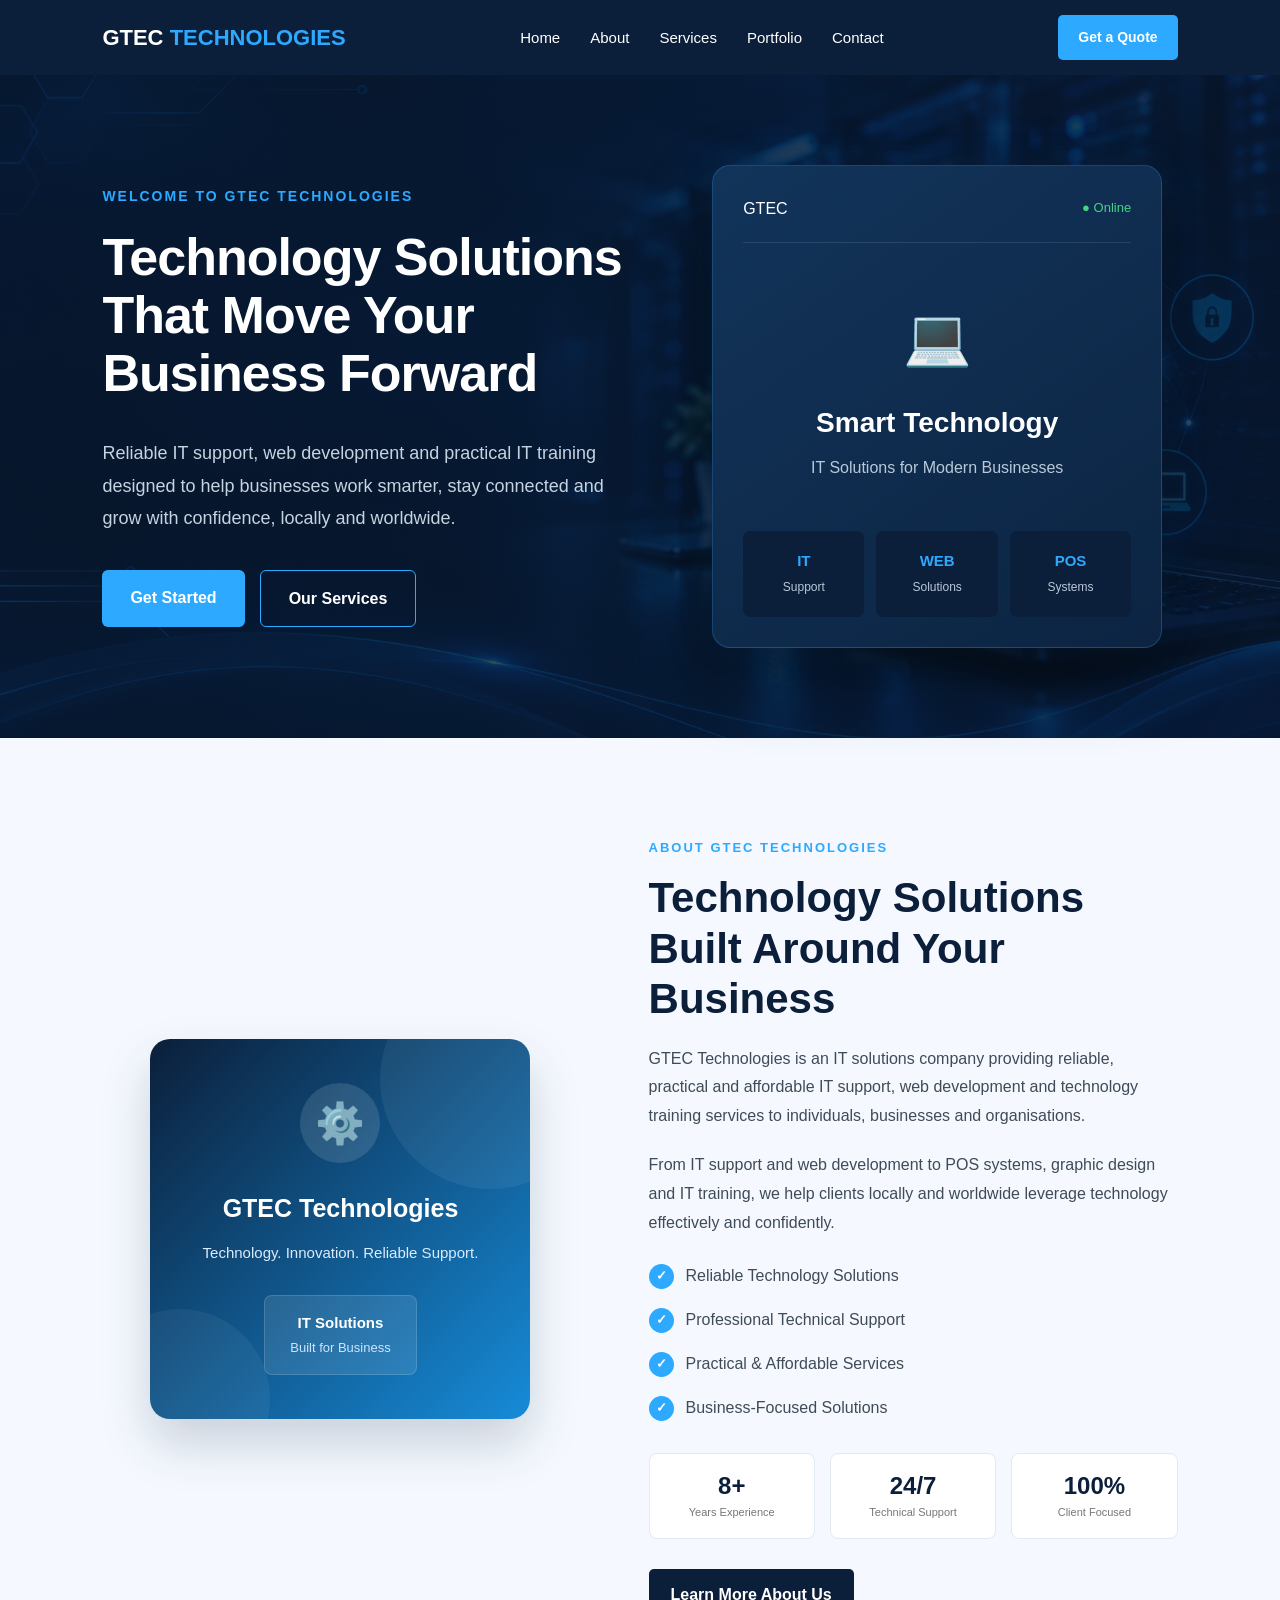
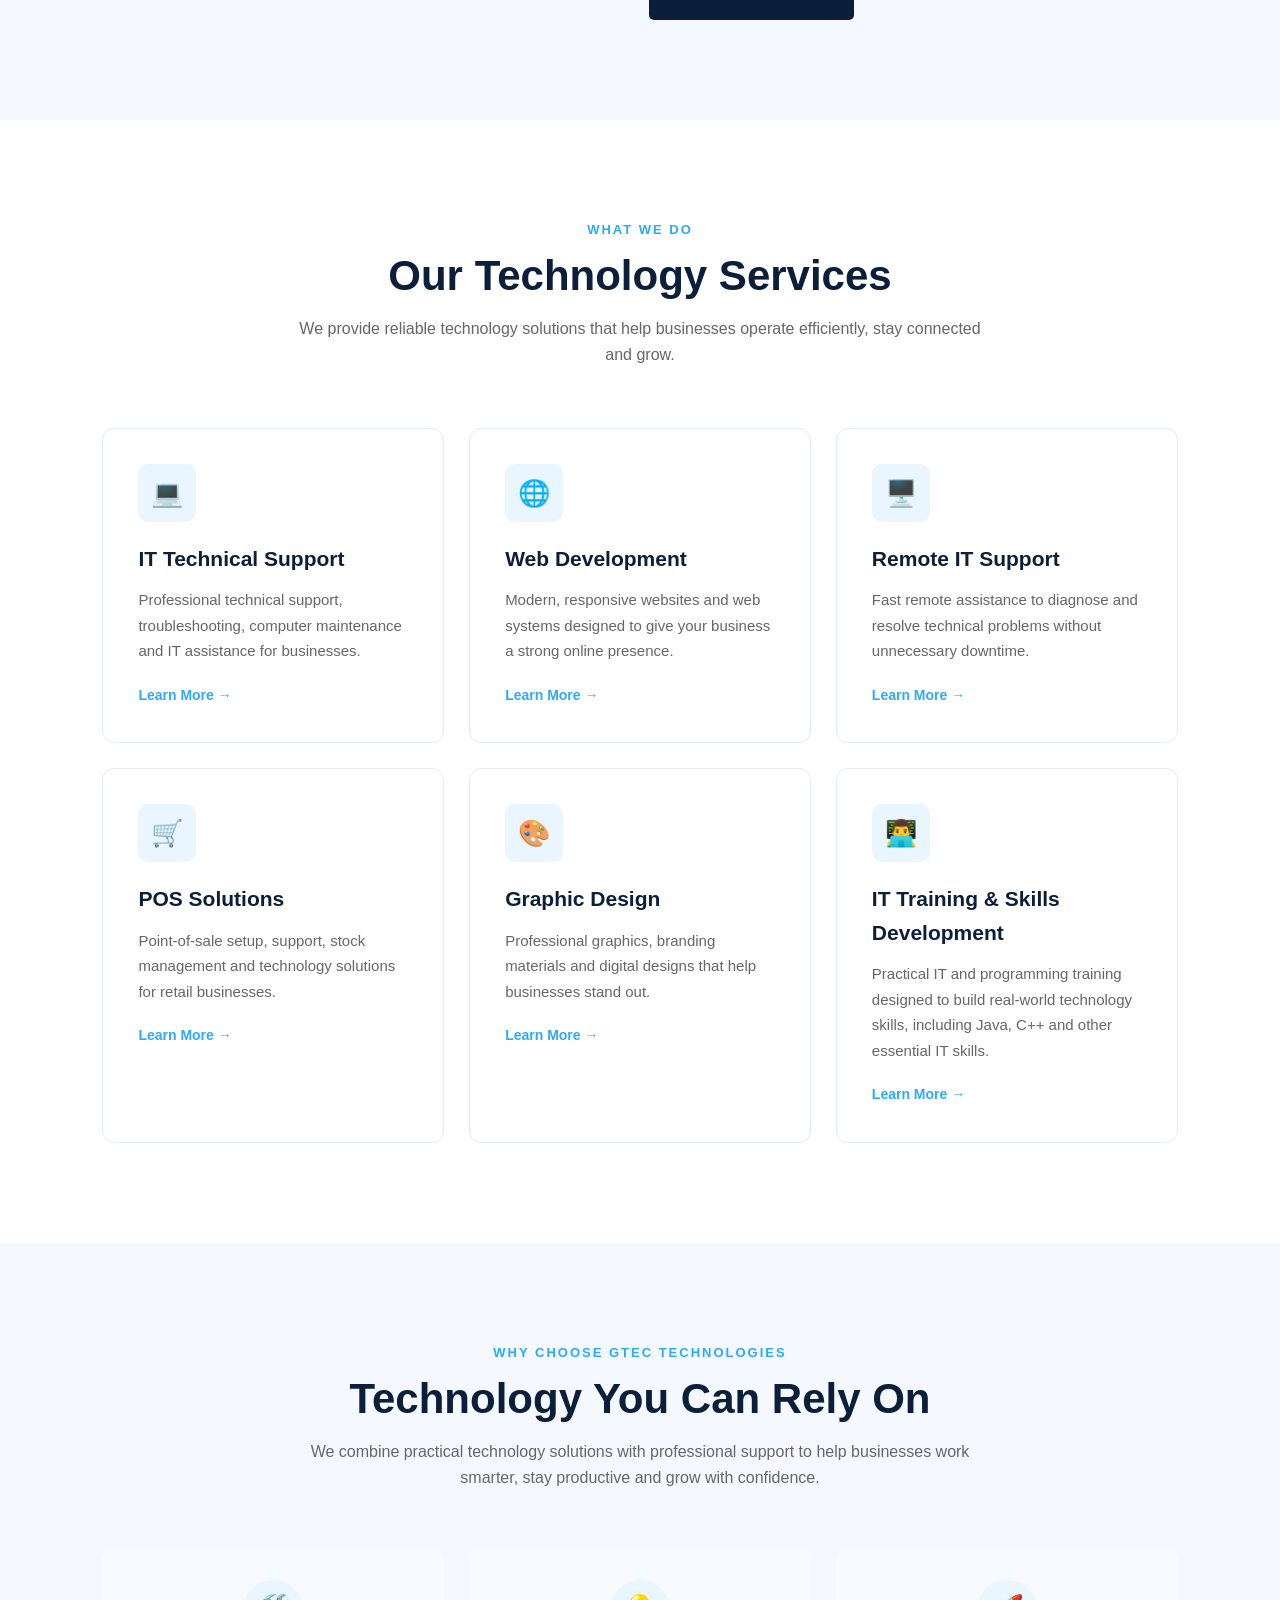
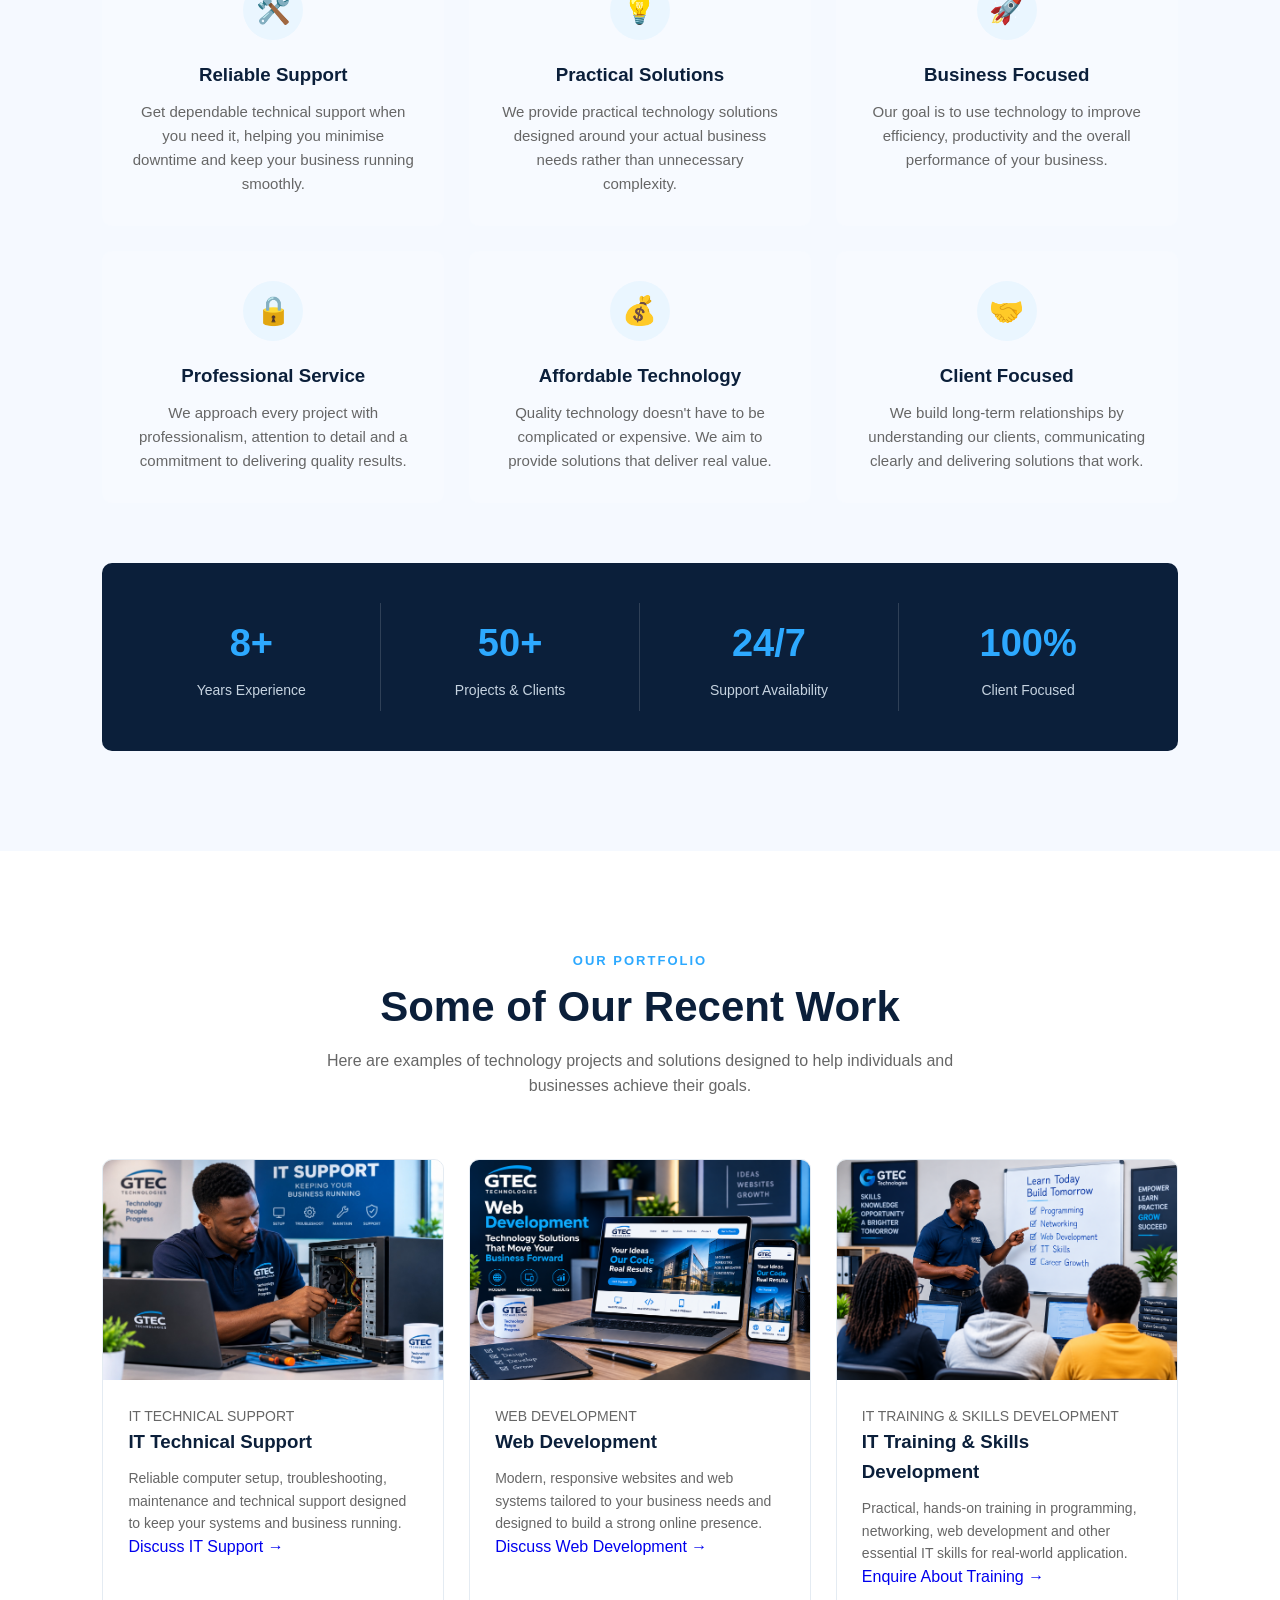
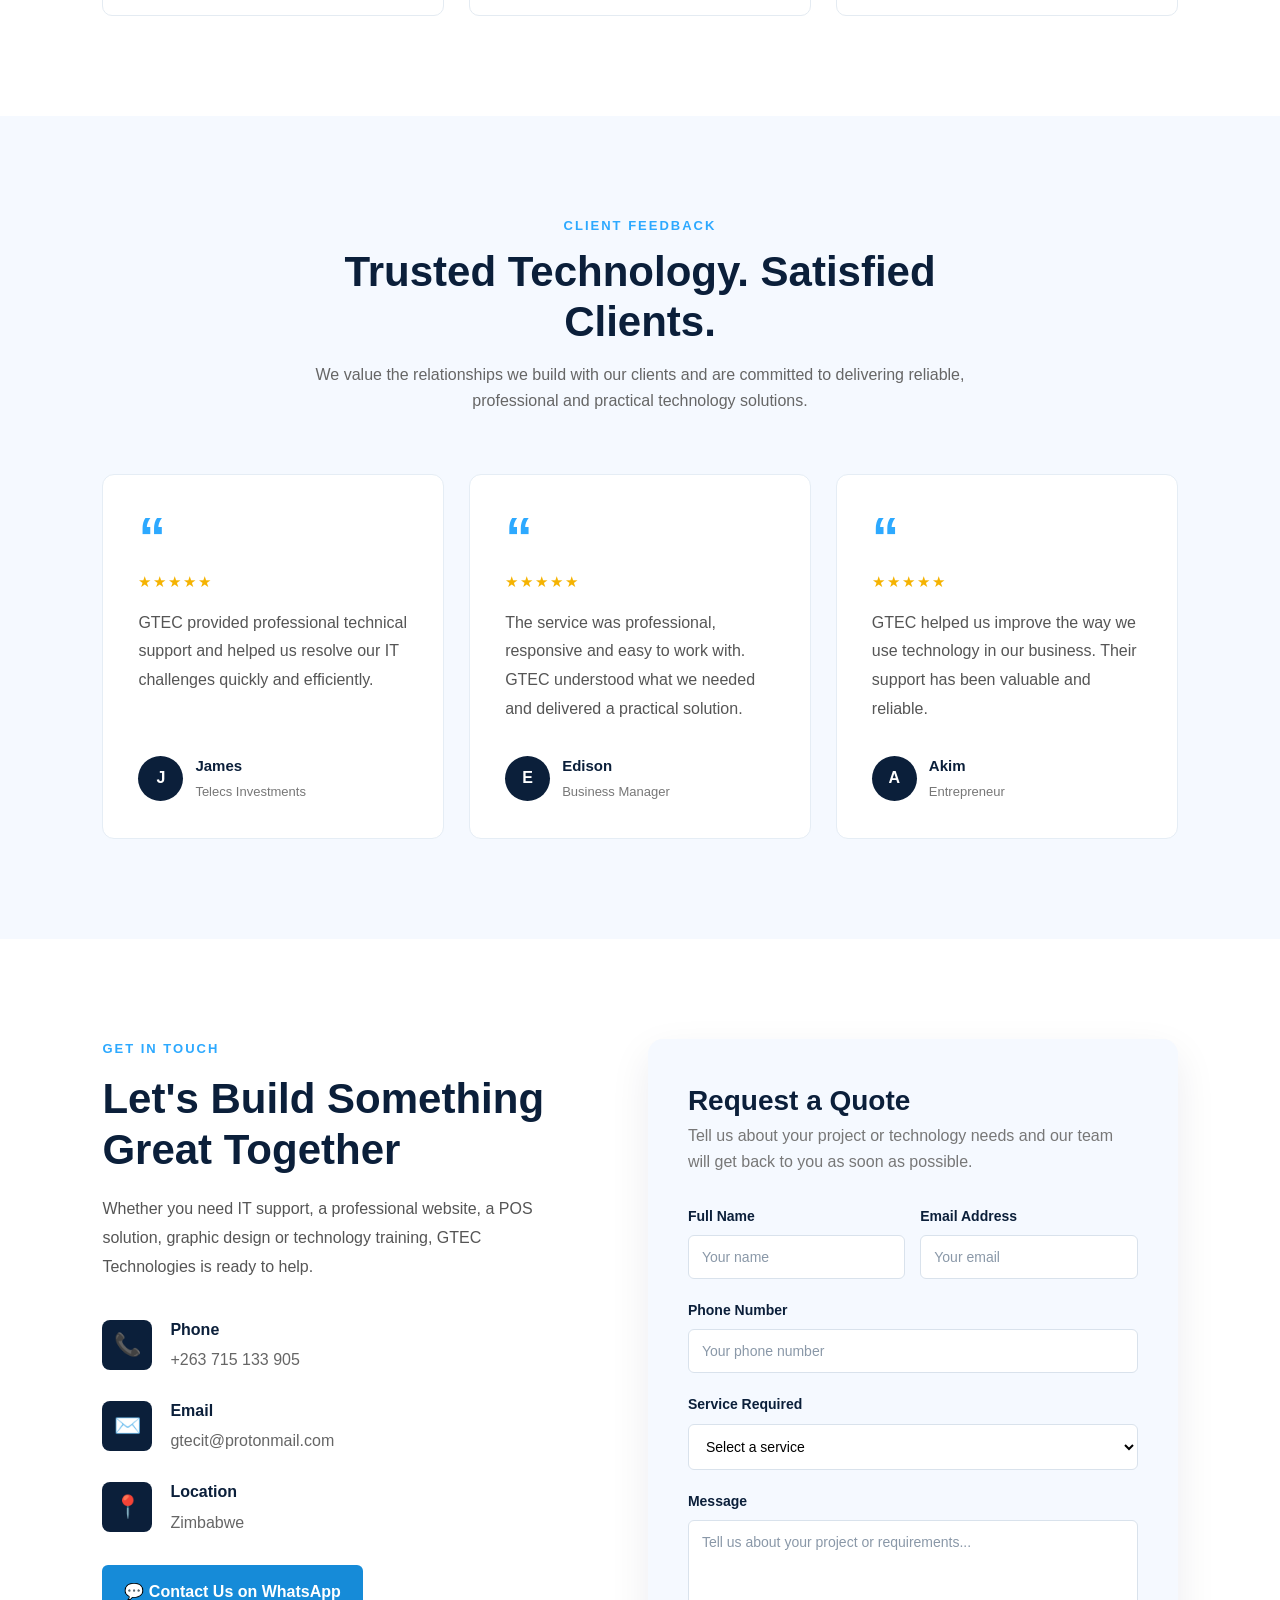
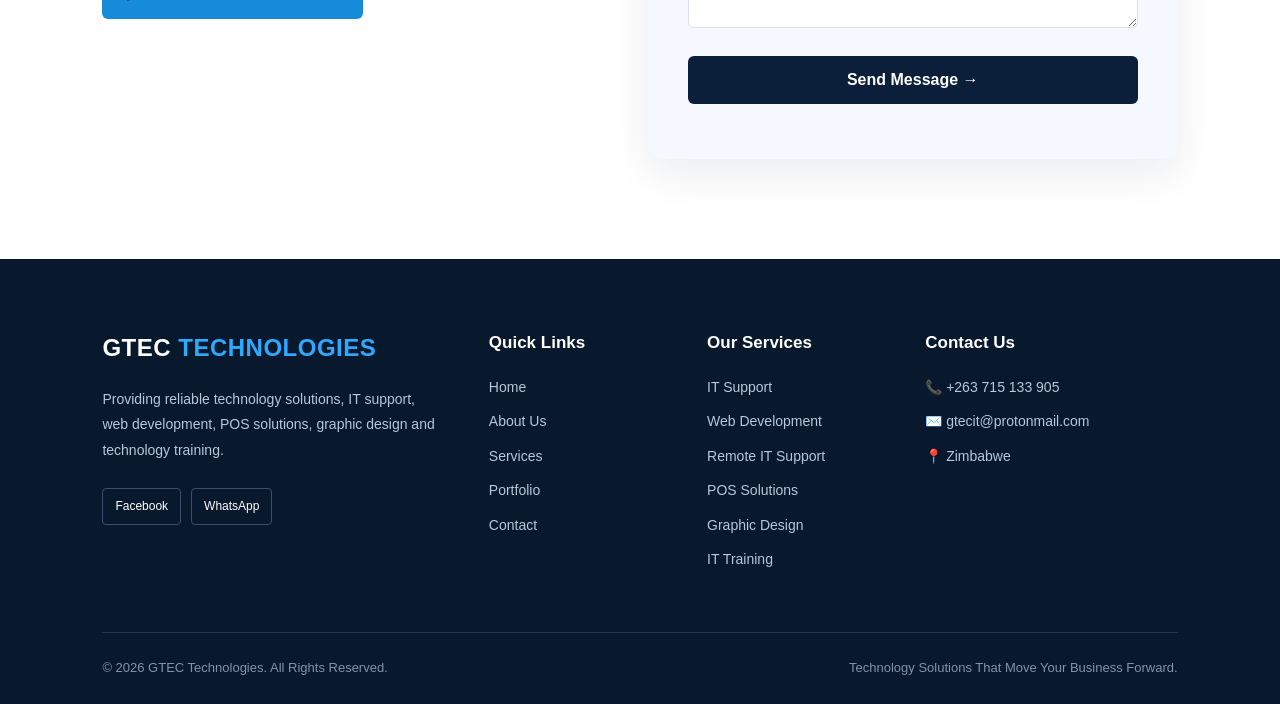
==== index.html @ 5b4ea432 "Update index.html" ====
<!DOCTYPE html>
<html lang="en">
<head>
    <meta charset="UTF-8">

    <meta name="viewport" content="width=device-width, initial-scale=1.0">

    <meta name="description"
        content="GTEC Technologies provides reliable IT support, web development, POS solutions, graphic design and IT training for businesses and organisations.">

    <meta name="keywords"
        content="GTEC Technologies, IT support, web development, POS solutions, graphic design, IT training, Zimbabwe">
    <link rel="canonical" href="https://godfreytm09.github.io/gtec-technologies/">

<meta property="og:title"
    content="GTEC Technologies | IT Solutions, Web Development & Technical Support">

<meta property="og:description"
    content="Reliable IT support, web development, POS solutions, graphic design and IT training for businesses and organisations in Zimbabwe.">

<meta property="og:url"
    content="https://godfreytm09.github.io/gtec-technologies/">

<meta property="og:type" content="website">

<meta property="og:image"
    content="https://godfreytm09.github.io/gtec-technologies/images/gtec-logo.png">

    <meta name="author" content="GTEC Technologies">

    <meta name="robots" content="index, follow">

    <title>GTEC Technologies | IT Solutions, Web Development & Technical Support</title>

    <link rel="icon" type="image/png" href="images/gtec-logo.png">

    <link rel="stylesheet" href="css/style.css">
    <!-- Open Graph / Social Media -->
<meta property="og:title" content="GTEC Technologies | IT Solutions, Web Development & Technical Support">
<meta property="og:description" content="GTEC Technologies provides reliable IT support, web development, POS solutions, graphic design and IT training for businesses and organisations.">
<meta property="og:type" content="website">
<meta property="og:url" content="https://godfreytm09.github.io/gtec-technologies/">
<meta property="og:image" content="https://godfreytm09.github.io/gtec-technologies/images/gtec-logo.png">

<!-- Structured Data / Google -->
<script type="application/ld+json">
{
  "@context": "https://schema.org",
  "@type": "ProfessionalService",
  "name": "GTEC Technologies",
  "url": "https://godfreytm09.github.io/gtec-technologies/",
  "logo": "https://godfreytm09.github.io/gtec-technologies/images/gtec-logo.png",
  "description": "GTEC Technologies provides reliable IT support, web development, POS solutions, graphic design and IT training for businesses and organisations.",
  "areaServed": "Zimbabwe",
  "telephone": "+263 715 133 905",
  "email": "info@gtectechnologies.com",
  "serviceType": [
    "IT Support",
    "Web Development",
    "POS Solutions",
    "Graphic Design",
    "IT Training"
  ]
}
</script>
    
</head>
     
<body>
    <header class="navbar">

    <div class="logo">
        GTEC <span>TECHNOLOGIES</span>
    </div>

    <nav>
        <a href="#home">Home</a>
        <a href="#about">About</a>
        <a href="#services">Services</a>
        <a href="#portfolio">Portfolio</a>
        <a href="#contact">Contact</a>
    </nav>

    <button class="menu-toggle" id="menu-toggle" aria-label="Open menu">
    ☰
</button>

    <a href="#contact" class="quote-button">
        Get a Quote
    </a>

</header>



<!-- Mobile Navigation -->

<div class="mobile-menu" id="mobile-menu">

    <a href="#home">Home</a>
    <a href="#about">About</a>
    <a href="#services">Services</a>
    <a href="#portfolio">Portfolio</a>
    <a href="#contact">Contact</a>

</div>

<main>


<section class="hero" id="home">

    <div class="hero-content">

        <p class="hero-small-text">WELCOME TO GTEC TECHNOLOGIES</p>

        <h1>Technology Solutions That Move Your Business Forward</h1>

        <p class="hero-description">
            <p class="hero-description">
    Reliable IT support, web development and practical IT training
    designed to help businesses work smarter, stay connected and grow
    with confidence, locally and worldwide.
</p>
        </p>

        <div class="hero-buttons">
            <a href="#contact" class="primary-button">Get Started</a>
            <a href="#services" class="secondary-button">Our Services</a>
        </div>

    </div>

    <div class="hero-visual">

    <div class="tech-dashboard">

        <div class="dashboard-header">
            <span>GTEC</span>
            <span class="status">● Online</span>
        </div>

        <div class="dashboard-main">
            <div class="dashboard-icon">💻</div>

            <h2>Smart Technology</h2>

            <p>
                IT Solutions for Modern Businesses
            </p>
        </div>

        <div class="dashboard-services">

            <div class="service-box">
                <strong>IT</strong>
                <span>Support</span>
            </div>

            <div class="service-box">
                <strong>WEB</strong>
                <span>Solutions</span>
            </div>

            <div class="service-box">
                <strong>POS</strong>
                <span>Systems</span>
            </div>

        </div>

    </div>

</div>

</section>
    
<!-- =========================
     ABOUT SECTION
     ========================= -->

<section class="about" id = "about">

    <div class="about-container">

        <!-- Left side -->

        <div class="about-visual">

            <div class="about-card">

    <div class="about-card-icon">⚙️</div>

    <h3>GTEC Technologies</h3>

    <p>
        Technology. Innovation. Reliable Support.
    </p>

    <div class="about-badge">
        <strong>IT Solutions</strong>
        <span>Built for Business</span>
    </div>

</div>

        </div>


        <!-- Right side -->

        <div class="about-content">

            <p class="section-small-title">ABOUT GTEC TECHNOLOGIES</p>

            <h2>Technology Solutions Built Around Your Business</h2>

           <p>
    GTEC Technologies is an IT solutions company providing reliable,
    practical and affordable IT support, web development and technology
    training services to individuals, businesses and organisations.
</p>

            <p>
    From IT support and web development to POS systems, graphic design
    and IT training, we help clients locally and worldwide leverage
    technology effectively and confidently.
</p>

            <div class="about-points">

                <div class="about-point">
                    <span>✓</span>
                    <p>Reliable Technology Solutions</p>
                </div>

                <div class="about-point">
                    <span>✓</span>
                    <p>Professional Technical Support</p>
                </div>

                <div class="about-point">
                    <span>✓</span>
                    <p>Practical & Affordable Services</p>
                </div>

                <div class="about-point">
                    <span>✓</span>
                    <p>Business-Focused Solutions</p>
                </div>

            </div>
            <div class="about-highlights">

    <div class="about-highlight">
        <strong>8+</strong>
        <span>Years Experience</span>
    </div>

    <div class="about-highlight">
        <strong>24/7</strong>
        <span>Technical Support</span>
    </div>

    <div class="about-highlight">
        <strong>100%</strong>
        <span>Client Focused</span>
    </div>

</div>

            <a href="#about" class="about-button">Learn More About Us</a>

        </div>

    </div>

</section>
    
<!-- =========================
     SERVICES SECTION
     ========================= -->

<section class="services" id = "services">

    <div class="section-heading">

        <p class="section-small-title">WHAT WE DO</p>

        <h2>Our Technology Services</h2>

        <p>
            We provide reliable technology solutions that help businesses
            operate efficiently, stay connected and grow.
        </p>

    </div>


    <div class="services-container">


        <!-- IT Support -->

        <div class="service-card" id="it-support">

            <div class="service-icon">💻</div>

            <h3>IT Technical Support</h3>

            <p>
                Professional technical support, troubleshooting,
                computer maintenance and IT assistance for businesses.
            </p>

            <a href="#contact">Learn More →</a>

        </div>


        <!-- Web Development -->

        <div class="service-card" id="web-development">

            <div class="service-icon">🌐</div>

            <h3>Web Development</h3>

            <p>
                Modern, responsive websites and web systems designed
                to give your business a strong online presence.
            </p>

           <a href="#contact">Learn More →</a>

        </div>


        <!-- Remote Support -->

        <div class="service-card" id="remote-support">

            <div class="service-icon">🖥️</div>

            <h3>Remote IT Support</h3>

            <p>
                Fast remote assistance to diagnose and resolve
                technical problems without unnecessary downtime.
            </p>

            <a href="#contact">Learn More →</a>

        </div>


        <!-- POS -->

        <div class="service-card" id="pos-solutions">

            <div class="service-icon">🛒</div>

            <h3>POS Solutions</h3>

            <p>
                Point-of-sale setup, support, stock management and
                technology solutions for retail businesses.
            </p>

            <a href="#contact">Learn More →</a>

        </div>


        <!-- Graphic Design -->

        <div class="service-card" id="graphic-design">

            <div class="service-icon">🎨</div>

            <h3>Graphic Design</h3>

            <p>
                Professional graphics, branding materials and digital
                designs that help businesses stand out.
            </p>

            <a href="#contact">Learn More →</a>

        </div>


        <!-- IT Training -->

        <div class="service-card" id="it-training">

            <div class="service-icon">👨‍💻</div>

            <h3>IT Training & Skills Development</h3>

            <p>
    Practical IT and programming training designed to build
    real-world technology skills, including Java, C++ and
    other essential IT skills.
</p>

           <a href="#contact">Learn More →</a>

        </div>


    </div>

</section>

<!-- =====================================================
     WHY CHOOSE GTEC SECTION
     ===================================================== -->

<section class="why-choose" id="why-us">

    <div class="section-heading">

        <p class="section-small-title">
            WHY CHOOSE GTEC TECHNOLOGIES
        </p>

        <h2>
            Technology You Can Rely On
        </h2>

        <p>
            We combine practical technology solutions with
            professional support to help businesses work smarter,
            stay productive and grow with confidence.
        </p>

    </div>


    <div class="features-container">

        <!-- Feature 1 -->

        <div class="feature-card">

            <div class="feature-icon">
                🛠️
            </div>

            <h3>
                Reliable Support
            </h3>

            <p>
                Get dependable technical support when you need it,
                helping you minimise downtime and keep your business
                running smoothly.
            </p>

        </div>


        <!-- Feature 2 -->

        <div class="feature-card">

            <div class="feature-icon">
                💡
            </div>

            <h3>
                Practical Solutions
            </h3>

            <p>
                We provide practical technology solutions designed
                around your actual business needs rather than
                unnecessary complexity.
            </p>

        </div>


        <!-- Feature 3 -->

        <div class="feature-card">

            <div class="feature-icon">
                🚀
            </div>

            <h3>
                Business Focused
            </h3>

            <p>
                Our goal is to use technology to improve efficiency,
                productivity and the overall performance of your
                business.
            </p>

        </div>


        <!-- Feature 4 -->

        <div class="feature-card">

            <div class="feature-icon">
                🔒
            </div>

            <h3>
                Professional Service
            </h3>

            <p>
                We approach every project with professionalism,
                attention to detail and a commitment to delivering
                quality results.
            </p>

        </div>


        <!-- Feature 5 -->

        <div class="feature-card">

            <div class="feature-icon">
                💰
            </div>

            <h3>
                Affordable Technology
            </h3>

            <p>
                Quality technology doesn't have to be complicated
                or expensive. We aim to provide solutions that
                deliver real value.
            </p>

        </div>


        <!-- Feature 6 -->

        <div class="feature-card">

            <div class="feature-icon">
                🤝
            </div>

            <h3>
                Client Focused
            </h3>

            <p>
                We build long-term relationships by understanding
                our clients, communicating clearly and delivering
                solutions that work.
            </p>

        </div>

    </div>


    <!-- Statistics -->

    <div class="stats-container">

        <div class="stat">

            <h3>8+</h3>

            <p>
                Years Experience
            </p>

        </div>


        <div class="stat">

            <h3>50+</h3>

            <p>
                Projects & Clients
            </p>

        </div>


        <div class="stat">

            <h3>24/7</h3>

            <p>
                Support Availability
            </p>

        </div>


        <div class="stat">

            <h3>100%</h3>

            <p>
                Client Focused
            </p>

        </div>

    </div>

</section>


<!-- =========================
     PORTFOLIO SECTION
     ========================= -->

<section class="portfolio" id="portfolio">

    <div class="section-heading">

        <p class="section-small-title">
            OUR PORTFOLIO
        </p>

        <h2>
            Some of Our Recent Work
        </h2>

        <p>
            Here are examples of technology projects and solutions
            designed to help individuals and businesses achieve
            their goals.
        </p>

    </div>

    <div class="portfolio-container">

        <!-- Project 1: IT Support -->

        <div class="project-card">

            <div class="project-image">

                <img
                    src="images/it-support.jpg"
                    alt="GTEC Technologies IT Technical Support"
                >

                <div class="project-overlay">
                    <span>IT SUPPORT</span>
                </div>

            </div>

            <div class="project-content">

                <p class="project-category">
                    IT TECHNICAL SUPPORT
                </p>

                <h3>
                    IT Technical Support
                </h3>

                <p>
                    Reliable computer setup, troubleshooting,
                    maintenance and technical support designed
                    to keep your systems and business running.
                </p>

                <a href="#contact">
                    Discuss IT Support →
                </a>

            </div>

        </div>


        <!-- Project 2: Web Development -->

        <div class="project-card">

            <div class="project-image">

                <img
                    src="images/web-development.jpg"
                    alt="GTEC Technologies Web Development"
                >

                <div class="project-overlay">
                    <span>WEB DEVELOPMENT</span>
                </div>

            </div>

            <div class="project-content">

                <p class="project-category">
                    WEB DEVELOPMENT
                </p>

                <h3>
                    Web Development
                </h3>

                <p>
                    Modern, responsive websites and web systems
                    tailored to your business needs and designed
                    to build a strong online presence.
                </p>

                <a href="#contact">
                    Discuss Web Development →
                </a>

            </div>

        </div>


        <!-- Project 3: IT Training -->

        <div class="project-card">

            <div class="project-image">

                <img
                    src="images/it-training.jpg"
                    alt="GTEC Technologies IT Training and Skills Development"
                >

                <div class="project-overlay">
                    <span>IT TRAINING</span>
                </div>

            </div>

            <div class="project-content">

                <p class="project-category">
                    IT TRAINING & SKILLS DEVELOPMENT
                </p>

                <h3>
                    IT Training & Skills Development
                </h3>

                <p>
                    Practical, hands-on training in programming,
                    networking, web development and other essential
                    IT skills for real-world application.
                </p>

                <a href="#contact">
                    Enquire About Training →
                </a>

            </div>

        </div>

    </div>

</section>
<!-- =========================
     TESTIMONIALS SECTION
     ========================= -->

<section class="testimonials" id="testimonials">

    <div class="section-heading">

        <p class="section-small-title">
    CLIENT FEEDBACK
</p>

<h2>
    Trusted Technology. Satisfied Clients.
</h2>

<p>
    We value the relationships we build with our clients and
    are committed to delivering reliable, professional and
    practical technology solutions.
</p>
    </div>


    <div class="testimonials-container">


        <!-- Testimonial 1 -->

        <div class="testimonial-card">

    <div class="quote-mark">
        “
    </div>
            <div class="testimonial-stars">
    ★★★★★
</div>

    <p class="testimonial-text">
        GTEC provided professional technical support and helped
        us resolve our IT challenges quickly and efficiently.
    </p>

    <div class="client">

        <div class="client-avatar">
            J
        </div>

        <div>
            <h4>
                James 
            </h4>

            <p>
                Telecs Investments
            </p>
        </div>

    </div>

</div>


        <!-- Testimonial 2 -->

        <div class="testimonial-card">

            <div class="quote-mark">“</div>
            <div class="testimonial-stars">
    ★★★★★
</div>

            <p class="testimonial-text">
                The service was professional, responsive and easy to work
                with. GTEC understood what we needed and delivered a
                practical solution.
            </p>

            <div class="client">

                <div class="client-avatar">
                    E
                </div>

                <div>
                    <h4>Edison</h4>
                    <p>Business Manager</p>
                </div>

            </div>

        </div>


        <!-- Testimonial 3 -->

        <div class="testimonial-card">

            <div class="quote-mark">“</div>
            <div class="testimonial-stars">
    ★★★★★
</div>

            <p class="testimonial-text">
                GTEC helped us improve the way we use technology in our
                business. Their support has been valuable and reliable.
            </p>

            <div class="client">

                <div class="client-avatar">
                    A
                </div>

                <div>
                    <h4>Akim</h4>
                    <p>Entrepreneur</p>
                </div>

            </div>

        </div>


    </div>

</section>
<!-- =========================
     CONTACT SECTION
     ========================= -->

<section class="contact" id="contact">

    <div class="contact-container">

        <!-- Contact information -->

        <div class="contact-info">

            <p class="section-small-title">
    GET IN TOUCH
</p>

<h2>
    Let's Build Something Great Together
</h2>

<p class="contact-intro">
    Whether you need IT support, a professional website, a POS
    solution, graphic design or technology training, GTEC
    Technologies is ready to help.
</p>

            <div class="contact-details">

                <div class="contact-item">

                    <div class="contact-icon">
                        📞
                    </div>

                    <div>
                        <h4>Phone</h4>
                        <p>
    <a href="tel:+263715133905">
        +263 715 133 905
    </a>
</p>
                    </div>

                </div>


                <div class="contact-item">

                    <div class="contact-icon">
                        ✉️
                    </div>

                    <div>
    <h4>Email</h4>
    <p><a href="mailto:gtecit@protonmail.com">gtecit@protonmail.com</a></p>
</div>

                </div>


                <div class="contact-item">

                    <div class="contact-icon">
                        📍
                    </div>

                    <div>
                        <h4>Location</h4>
                        <p>Zimbabwe</p>
                    </div>

                </div>

            </div>


            <a
    href="https://wa.me/263715133905?text=Hello%20GTEC%20Technologies%2C%20I%20would%20like%20to%20enquire%20about%20your%20services."
    class="whatsapp-button"
    target="_blank"
>
    💬 Contact Us on WhatsApp
</a>

        </div>


        <!-- Contact form -->

        <div class="contact-form-container">

            <h3>
    Request a Quote
</h3>

<p>
    Tell us about your project or technology needs and
    our team will get back to you as soon as possible.
</p>

            <form
    id="contact-form"
    action="https://formspree.io/f/mrpgppay"
    method="POST"
>

                <div class="form-row">

                    <div class="form-group">

                        <label for="name">Full Name</label>

                        <input
    type="text"
    id="name"
    name="name"
    placeholder="Your name"
    required
>

                    </div>


                    <div class="form-group">

                        <label for="email">Email Address</label>

                        <input
    type="email"
    id="email"
    name="email"
    placeholder="Your email"
    required
>

                    </div>

                </div>


                <div class="form-group">

                    <label for="phone">Phone Number</label>

                    <input
    type="tel"
    id="phone"
    name="phone"
    placeholder="Your phone number"
    autocomplete="tel"
    required
>

                </div>


                <div class="form-group">

                    <label for="service">Service Required</label>

                    <select id="service" name="service" required>

                        <option value="">
                            Select a service
                        </option>

                        <option value="it-support">
                            IT Technical Support
                        </option>

                        <option value="web-development">
                            Web Development
                        </option>

                        <option value="remote-support">
                            Remote IT Support
                        </option>

                        <option value="pos">
                            POS Solutions
                        </option>

                        <option value="graphic-design">
                            Graphic Design
                        </option>

                        <option value="training">
                            IT Training
                        </option>

                    </select>

                </div>


                <div class="form-group">

                    <label for="message">Message</label>

                    <textarea
    id="message"
    name="message"
    rows="5"
    placeholder="Tell us about your project or requirements..."
    required
></textarea>

                </div>


                <button type="submit" class="submit-button">
                    Send Message →
                </button>

                <p id="form-status"></p>

            </form>

        </div>

    </div>

</section>

</main>
<!-- =========================
     FOOTER
     ========================= -->

<footer class="footer">

    <div class="footer-container">

        <!-- Company -->

        <div class="footer-column footer-company">

            <div class="footer-logo">
                GTEC <span>TECHNOLOGIES</span>
            </div>

            <p>
                Providing reliable technology solutions, IT support,
                web development, POS solutions, graphic design and
                technology training.
            </p>

            <div class="social-links">

    <a 
    href="https://www.facebook.com/people/GTEC-Technologies/61553590688193/"
    aria-label="Facebook"
    target="_blank"
    rel="noopener noreferrer"
>
    Facebook
</a>

    <a 
        href="https://wa.me/263715133905?text=Hello%20GTEC%20Technologies%2C%20I%20would%20like%20to%20enquire%20about%20your%20services."
        aria-label="WhatsApp"
        target="_blank"
        rel="noopener noreferrer"
    >
        WhatsApp
    </a>

</div>

        </div>


        <!-- Quick Links -->

        <div class="footer-column">

            <h3>Quick Links</h3>

            <a href="#home">Home</a>

<a href="#about">About Us</a>

<a href="#services">Services</a>

<a href="#portfolio">Portfolio</a>

<a href="#contact">Contact</a>

        </div>


        <!-- Services -->

        <div class="footer-column">

    <h3>Our Services</h3>

    <a href="#it-support">IT Support</a>

    <a href="#web-development">Web Development</a>

    <a href="#remote-support">Remote IT Support</a>

    <a href="#pos-solutions">POS Solutions</a>

    <a href="#graphic-design">Graphic Design</a>

    <a href="#it-training">IT Training</a>

</div>

        <!-- Contact -->

        <div class="footer-column">

            <h3>Contact Us</h3>

            <p>📞 +263 715 133 905</p>

            <p>✉️ gtecit@protonmail.com</p>

            <p>📍 Zimbabwe</p>

        </div>

    </div>


    <!-- Bottom footer -->

    <div class="footer-bottom">

        <p>
            © 2026 GTEC Technologies. All Rights Reserved.
        </p>

        <p>
            Technology Solutions That Move Your Business Forward.
        </p>

    </div>

</footer>

<script src="js/script.js"></script>

</body>
</html>
---- css/style.css ----
/* =========================================================
   GTEC TECHNOLOGIES
   MAIN STYLESHEET
   ========================================================= */


/* =========================================================
   GENERAL / RESET
   ========================================================= */

* {
    margin: 0;
    padding: 0;
    box-sizing: border-box;
}

html {
    scroll-behavior: smooth;
    scroll-padding-top: 75px;
}

body {
    margin: 0;
    font-family: Arial, sans-serif;
    color: #333333;
    background-color: #ffffff;
    line-height: 1.6;
}

a {
    text-decoration: none;
}

button,
input,
select,
textarea {
    font-family: Arial, sans-serif;
}


/* =========================================================
   NAVIGATION
   ========================================================= */

.navbar {
    width: 100%;
    min-height: 75px;

    display: flex;
    align-items: center;
    justify-content: space-between;

    padding: 0 8%;

    background-color: #0b1f3a;

    position: sticky;
    top: 0;
    z-index: 1000;

    box-sizing: border-box;
}


/* Logo */

.logo {
    color: #ffffff;
    font-size: 22px;
    font-weight: bold;
    white-space: nowrap;
}

.logo span {
    color: #2da9ff;
}


/* Desktop navigation */

.navbar nav {
    display: flex;
    align-items: center;
    gap: 30px;
}

.navbar nav a {
    color: #ffffff;
    font-size: 15px;
    transition: 0.3s ease;
}

.navbar nav a:hover {
    color: #2da9ff;
}


/* Get a Quote button */

.quote-button {
    padding: 11px 20px;

    background-color: #2da9ff;
    color: #ffffff;

    border-radius: 5px;

    font-size: 14px;
    font-weight: bold;

    transition: 0.3s ease;
}

.quote-button:hover {
    background-color: #ffffff;
    color: #0b1f3a;
}


/* Mobile menu button */

.menu-toggle {
    display: none;

    background: none;
    border: none;

    color: #ffffff;

    font-size: 28px;

    cursor: pointer;
}


/* Mobile menu */

.mobile-menu {
    display: none;
}


/* =========================================================
   HERO SECTION
   ========================================================= */

.hero {
    min-height: 650px;

    padding: 90px 8%;

    display: flex;
    align-items: center;
    justify-content: space-between;

    gap: 60px;

    background:
    linear-gradient(
        rgba(8, 24, 45, 0.78),
        rgba(8, 24, 45, 0.78)
    ),
    url("../images/hero-background.png") center center / cover no-repeat;

    color: #ffffff;
}


/* Hero content */

.hero-content {
    width: 50%;
}

.hero-small-text {
    color: #2da9ff;

    font-size: 14px;
    font-weight: bold;

    letter-spacing: 2px;

    margin-bottom: 20px;
}

.hero h1 {
    font-size: 52px;
    line-height: 1.12;

    margin-bottom: 25px;

    color: #ffffff;

    letter-spacing: -1px;

    max-width: 650px;
}

.hero-description {
    color: #c6d3e0;

    font-size: 18px;

    line-height: 1.8;

    max-width: 600px;

    margin-bottom: 35px;
}


/* Hero buttons */

.hero-buttons {
    display: flex;
    gap: 15px;
    flex-wrap: wrap;
}

.primary-button,
.secondary-button {
    display: inline-block;

    padding: 15px 28px;

    border-radius: 6px;

    font-weight: bold;

    text-decoration: none;

    transition: all 0.3s ease;
}
.primary-button {
    background-color: #2da9ff;
    color: #ffffff;
}

.primary-button:hover {
    background-color: #ffffff;
    color: #0b1f3a;

    transform: translateY(-3px);

    box-shadow: 0 8px 20px rgba(0, 0, 0, 0.25);
}


.secondary-button {
    border: 1px solid #2da9ff;
    color: #ffffff;
}

.secondary-button:hover {
    background-color: #2da9ff;
    color: #ffffff;

    transform: translateY(-3px);

    box-shadow: 0 8px 20px rgba(45, 169, 255, 0.25);
}


/* =========================================================
   HERO VISUAL / DASHBOARD
   ========================================================= */

.hero-visual {
    width: 45%;

    display: flex;
    justify-content: center;
    align-items: center;
}

.tech-dashboard {
    width: 100%;
    max-width: 450px;

    padding: 30px;

    background: linear-gradient(
        145deg,
        #12345a,
        #0c2442
    );

    border: 1px solid rgba(45, 169, 255, 0.25);

    border-radius: 18px;

    box-shadow:
        0 30px 70px rgba(0, 0, 0, 0.45),
        0 0 40px rgba(45, 169, 255, 0.08);

    box-sizing: border-box;

    transition: transform 0.4s ease,
                box-shadow 0.4s ease;
}

.tech-dashboard:hover {
    transform: translateY(-8px);

    box-shadow:
        0 35px 80px rgba(0, 0, 0, 0.5),
        0 0 50px rgba(45, 169, 255, 0.15);
}


/* Dashboard header */

.dashboard-header {
    display: flex;
    justify-content: space-between;
    align-items: center;

    color: #ffffff;

    padding-bottom: 20px;

    border-bottom: 1px solid rgba(255, 255, 255, 0.1);
}

.status {
    color: #45d483;
    font-size: 13px;
}


/* Dashboard main */

.dashboard-main {
    text-align: center;

    padding: 50px 20px;
}

.dashboard-icon {
    font-size: 55px;

    margin-bottom: 20px;
}

.dashboard-main h2 {
    color: #ffffff;

    font-size: 28px;

    margin-bottom: 10px;
}

.dashboard-main p {
    color: #b9c9d9;
}


/* Dashboard services */

.dashboard-services {
    display: grid;

    grid-template-columns: repeat(3, 1fr);

    gap: 12px;
}

.service-box {
    padding: 18px 10px;

    background-color: #0b1f3a;

    border-radius: 7px;

    text-align: center;
}

.service-box strong {
    display: block;

    color: #2da9ff;

    font-size: 15px;
}

.service-box span {
    color: #b9c9d9;

    font-size: 12px;
}


/* =========================================================
   GENERAL SECTION HEADINGS
   ========================================================= */

.section-heading {
    max-width: 700px;

    margin: 0 auto 60px;

    text-align: center;
}

.section-small-title {
    color: #2da9ff;

    font-size: 13px;

    font-weight: bold;

    letter-spacing: 2px;

    margin-bottom: 10px;
}

.section-heading h2 {
    color: #0b1f3a;

    font-size: 42px;

    line-height: 1.2;

    margin-bottom: 15px;
}

.section-heading > p:last-child {
    color: #666666;

    font-size: 16px;
}


/* =========================================================
   SERVICES SECTION
   ========================================================= */

.services {
    padding: 100px 8%;

    background-color: #ffffff;
}

.services-container {
    display: grid;

    grid-template-columns: repeat(3, 1fr);

    gap: 25px;
}


/* Service card */

.service-card {
    padding: 35px;

    background-color: #ffffff;

    border: 1px solid #e4ebf2;

    border-radius: 12px;

    transition: all 0.35s ease;

    position: relative;

    overflow: visible;

    scroll-margin-top: 100px;
}

.service-card:hover {
    transform: translateY(-8px);

    border-color: rgba(45, 169, 255, 0.35);

    box-shadow:
        0 18px 40px rgba(11, 31, 58, 0.12);
}

.service-card.selected-service {
    border-color: #2da9ff;

    box-shadow:
        0 0 0 4px rgba(45, 169, 255, 0.18),
        0 20px 45px rgba(11, 31, 58, 0.18);

    transform: translateY(-6px);
}


/* Highlight selected service */

.service-card:target {
    border-color: #2da9ff;

    box-shadow:
        0 0 0 3px rgba(45, 169, 255, 0.15),
        0 18px 40px rgba(11, 31, 58, 0.15);

    transform: translateY(-6px);

    transition: all 0.35s ease;

}

 .service-icon {
    width: 58px;
    height: 58px;

    display: flex;
    align-items: center;
    justify-content: center;

    background-color: #eaf6ff;

    border-radius: 10px;

    font-size: 26px;

    line-height: 1;

    margin-bottom: 20px;

    flex-shrink: 0;

    position: relative;
    z-index: 5;

    overflow: visible;

    transition: all 0.35s ease;
}
.service-icon::first-line {
    overflow: visible;
}

.service-card:hover .service-icon {
    transform: scale(1.08);

    background-color: #2da9ff;
}

.service-card h3 {
    color: #0b1f3a;

    font-size: 21px;

    margin-bottom: 12px;
}

.service-card p {
    color: #666666;

    font-size: 15px;

    line-height: 1.7;
}
.service-card a {
    display: inline-block;

    margin-top: 20px;

    color: #2da9ff;

    font-size: 14px;

    font-weight: bold;

    text-decoration: none;

    transition: all 0.3s ease;
}

.service-card a:hover {
    color: #0b1f3a;

    transform: translateX(5px);
}



/* =========================================================
   ABOUT SECTION
   ========================================================= */

.about {
    padding: 100px 8%;
    background-color: #f5f9ff;
}

.about-container {
    display: flex;
    align-items: center;
    justify-content: space-between;
    gap: 70px;
}


/* =========================
   ABOUT VISUAL
   ========================= */

.about-visual {
    width: 45%;

    display: flex;
    justify-content: center;
    align-items: center;
}

.about-card {
    width: 380px;
    min-height: 380px;

    padding: 40px;

    background: linear-gradient(
        135deg,
        #0b1f3a,
        #168bd8
    );

    border-radius: 20px;

    display: flex;
    flex-direction: column;

    align-items: center;
    justify-content: center;

    text-align: center;

    color: #ffffff;

    box-shadow:
        0 25px 50px rgba(11, 31, 58, 0.18);

    position: relative;
    overflow: hidden;

        transition: transform 0.4s ease,
                box-shadow 0.4s ease;
}
.about-card:hover {
    transform: translateY(-8px);

    box-shadow:
        0 30px 65px rgba(11, 31, 58, 0.25);
}


/* Decorative background effect */

.about-card::before {
    content: "";

    position: absolute;

    width: 220px;
    height: 220px;

    border-radius: 50%;

    background-color: rgba(255, 255, 255, 0.06);

    top: -70px;
    right: -70px;
}

.about-card::after {
    content: "";

    position: absolute;

    width: 180px;
    height: 180px;

    border-radius: 50%;

    background-color: rgba(255, 255, 255, 0.05);

    bottom: -70px;
    left: -60px;
}


/* About icon */

.about-card-icon {
    width: 80px;
    height: 80px;

    display: flex;
    align-items: center;
    justify-content: center;

    background-color: rgba(255, 255, 255, 0.12);

    border-radius: 50%;

    font-size: 40px;

    margin-bottom: 25px;

    position: relative;
    z-index: 2;
}


/* About card heading */

.about-card h3 {
    color: #ffffff;

    font-size: 25px;

    margin: 0 0 12px;

    position: relative;
    z-index: 2;
}


/* About card paragraph */

.about-card p {
    color: #dcecff;

    font-size: 15px;

    line-height: 1.7;

    margin: 0;

    position: relative;
    z-index: 2;
}


/* =========================
   ABOUT CONTENT
   ========================= */

.about-content {
    width: 50%;
}

.about-content h2 {
    color: #0b1f3a;

    font-size: 42px;

    line-height: 1.2;

    margin: 15px 0 20px;
}

.about-content {
    width: 50%;
}

.about-content > p:not(.section-small-title) {
    color: #3f4b57;
    font-size: 16px;
    line-height: 1.8;
    margin-bottom: 20px;
    font-weight: 400;
}


/* =========================
   ABOUT POINTS
   ========================= */

.about-points {
    margin: 25px 0 30px;
}

.about-point {
    display: flex;

    align-items: center;

    gap: 12px;

    margin-bottom: 15px;
}

.about-point span {
    width: 25px;
    height: 25px;

    display: flex;
    align-items: center;
    justify-content: center;

    flex-shrink: 0;

    background-color: #2da9ff;

    color: #ffffff;

    border-radius: 50%;

    font-size: 13px;

    font-weight: bold;
}

.about-point p {
    margin: 0;

    color: #3f4b57;

    font-size: 16px;

    font-family: Arial, sans-serif;

    line-height: 1.8;

    font-weight: 400;
}


/* =========================
   ABOUT BUTTON
   ========================= */

.about-button {
    display: inline-block;

    padding: 13px 22px;

    background-color: #0b1f3a;

    color: #ffffff;

    border-radius: 5px;

    font-weight: bold;

    transition: 0.3s ease;
}

.about-button:hover {
    background-color: #2da9ff;
}
/* =========================================================
   ABOUT PROFESSIONAL HIGHLIGHTS
   ========================================================= */

.about-badge {
    margin-top: 30px;

    padding: 15px 25px;

    background-color: rgba(255, 255, 255, 0.1);

    border: 1px solid rgba(255, 255, 255, 0.15);

    border-radius: 8px;

    display: flex;
    flex-direction: column;

    position: relative;
    z-index: 2;
}

.about-badge strong {
    color: #ffffff;

    font-size: 15px;

    margin-bottom: 3px;
}

.about-badge span {
    color: #cce6ff;

    font-size: 13px;
}


/* Professional statistics */

.about-highlights {
    display: grid;

    grid-template-columns: repeat(3, 1fr);

    gap: 15px;

    margin: 30px 0;
}

.about-highlight {
    padding: 18px 10px;

    background-color: #ffffff;

    border: 1px solid #e1eaf2;

    border-radius: 8px;

    text-align: center;
}

.about-highlight strong {
    display: block;

    color: #0b1f3a;

    font-size: 24px;

    line-height: 1.2;

    margin-bottom: 5px;
}

.about-highlight span {
    display: block;

    color: #777777;

    font-size: 11px;

    line-height: 1.3;
}


/* =========================================================
   WHY CHOOSE GTEC
   ========================================================= */

.why-choose {
    padding: 100px 8%;

    background-color: #f5f9ff;
}

.features-container {
    display: grid;

    grid-template-columns: repeat(3, 1fr);

    gap: 25px;

    margin-bottom: 60px;
}

.feature-card {
    padding: 30px;

    text-align: center;

    border-radius: 10px;

    background-color: #f7faff;
}

.feature-icon {
    width: 60px;
    height: 60px;

    display: flex;
    align-items: center;
    justify-content: center;

    margin: 0 auto 20px;

    background-color: #eaf6ff;

    border-radius: 50%;

    font-size: 28px;
}
.feature-card h3 {
    color: #0b1f3a;

    margin: 15px 0 10px;
}

.feature-card p {
    color: #666666;

    font-size: 15px;
}


/* Stats */

.stats-container {
    display: grid;

    grid-template-columns: repeat(4, 1fr);

    padding: 40px 20px;

    background-color: #0b1f3a;

    border-radius: 10px;
}

.stat {
    text-align: center;

    padding: 10px;

    border-right: 1px solid rgba(255, 255, 255, 0.15);
}

.stat:last-child {
    border-right: none;
}

.stat h3 {
    color: #2da9ff;

    font-size: 38px;

    margin-bottom: 5px;
}

.stat p {
    color: #c6d3e0;

    font-size: 14px;
}


/* =========================================================
   PORTFOLIO
   ========================================================= */

.portfolio {
    padding: 100px 8%;

    background-color: #ffffff;
}

.portfolio-container {
    display: grid;

    grid-template-columns: repeat(3, 1fr);

    gap: 25px;
}

.project-card {
    background-color: #ffffff;

    border-radius: 10px;

    overflow: hidden;

    border: 1px solid #e4ebf2;

    transition: 0.3s ease;
}

.project-card:hover {
    transform: translateY(-6px);

    box-shadow:
        0 15px 35px rgba(11, 31, 58, 0.1);
}

.project-image {
    height: 220px;

    display: flex;
    align-items: center;
    justify-content: center;

    background-color: #0b1f3a;

    color: #ffffff;

    font-size: 50px;
}

.project-content {
    padding: 25px;
}

.project-content h3 {
    color: #0b1f3a;

    margin-bottom: 10px;
}

.project-content p {
    color: #666666;

    font-size: 14px;
}
/* =========================
   PORTFOLIO PROJECT VISUAL
   ========================= */

.project-image {
    position: relative;
    height: 220px;
    overflow: hidden;
    background-color: #0b1f3a;
}

.project-image img {
    width: 100%;
    height: 100%;
    object-fit: cover;
    display: block;
    transition: transform 0.4s ease;
}

.project-overlay {
    position: absolute;
    inset: 0;

    display: flex;
    align-items: center;
    justify-content: center;

    background: rgba(11, 31, 58, 0.55);

    opacity: 0;

    transition: opacity 0.3s ease;

    z-index: 2;
}

.project-overlay span {
    color: #ffffff;

    font-size: 24px;

    font-weight: bold;

    letter-spacing: 2px;

    text-align: center;
}

.project-card:hover .project-overlay {
    opacity: 1;
}

.project-card:hover .project-image img {
    transform: scale(1.05);
}

/* =========================================================
   TESTIMONIALS
   ========================================================= */

.testimonials {
    padding: 100px 8%;
    background-color: #f5f9ff;
}

.testimonials-container {
    display: grid;
    grid-template-columns: repeat(3, 1fr);
    gap: 25px;
}

.testimonial-card {
    padding: 35px;
    background-color: #ffffff;
    border: 1px solid #e5edf5;
    border-radius: 12px;
    transition: 0.3s ease;
    display: flex;
    flex-direction: column;
}

.testimonial-card:hover {
    transform: translateY(-6px);

    box-shadow:
        0 15px 35px rgba(11, 31, 58, 0.1);
}


/* Quote */

.quote-mark {
    font-size: 55px;
    line-height: 1;
    color: #2da9ff;
    font-weight: bold;
}


/* Rating */

.testimonial-stars {
    color: #f5b301;
    font-size: 15px;
    letter-spacing: 2px;
    margin: 5px 0 15px;
}


/* Testimonial Text */

.testimonial-text {
    color: #555555;
    font-size: 16px;
    line-height: 1.8;
    margin: 0 0 30px;
}


/* Client */

.client {
    display: flex;
    align-items: center;
    gap: 12px;
    margin-top: auto;
}

.client-avatar {
    width: 45px;
    height: 45px;
    border-radius: 50%;

    background-color: #0b1f3a;

    color: #ffffff;

    display: flex;
    align-items: center;
    justify-content: center;

    font-weight: bold;
}

.client h4 {
    margin: 0;
    color: #0b1f3a;
    font-size: 15px;
}

.client p {
    margin: 4px 0 0;
    color: #777777;
    font-size: 13px;
}


/* =========================================================
   CONTACT
   ========================================================= */

.contact {
    padding: 100px 8%;
    background-color: #ffffff;
}

.contact-container {
    display: flex;
    justify-content: space-between;
    gap: 70px;
}


/* =========================================================
   CONTACT INFORMATION
   ========================================================= */

.contact-info {
    width: 45%;
}

.contact-info h2 {
    font-size: 42px;
    line-height: 1.2;
    color: #0b1f3a;
    margin: 15px 0 20px;
}

.contact-intro {
    color: #555555;
    font-size: 16px;
    line-height: 1.8;
    margin-bottom: 35px;
}


/* =========================================================
   CONTACT DETAILS
   ========================================================= */

.contact-details {
    margin-bottom: 30px;
}

.contact-item {
    display: flex;
    align-items: center;
    gap: 18px;
    margin-bottom: 25px;
}

.contact-icon {
    width: 50px;
    height: 50px;
    flex-shrink: 0;

    background-color: #0b1f3a;
    color: #ffffff;

    border-radius: 8px;

    display: flex;
    align-items: center;
    justify-content: center;

    font-size: 22px;

    transition: 0.3s ease;
}

.contact-item:hover .contact-icon {
    background-color: #168bd8;
    transform: translateY(-2px);
}

.contact-item h4 {
    color: #0b1f3a;
    margin: 0 0 5px;
}

.contact-item p {
    color: #666666;
    margin: 0;
}

.contact-item a {
    color: #666666;
    text-decoration: none;
    transition: 0.3s ease;
}

.contact-item a:hover {
    color: #168bd8;
}


/* =========================================================
   WHATSAPP BUTTON
   ========================================================= */

.whatsapp-button {
    display: inline-block;

    padding: 14px 22px;

    background-color: #168bd8;
    color: #ffffff;

    text-decoration: none;

    border-radius: 6px;

    font-weight: bold;

    transition: 0.3s ease;
}

.whatsapp-button:hover {
    background-color: #0b1f3a;
    transform: translateY(-2px);

    box-shadow:
        0 6px 15px rgba(11, 31, 58, 0.18);
}


/* =========================================================
   CONTACT FORM
   ========================================================= */

.contact-form-container {
    width: 50%;

    padding: 40px;

    background-color: #f5f9ff;

    border-radius: 15px;

    box-shadow:
        0 15px 40px rgba(11, 31, 58, 0.08);

    box-sizing: border-box;
}

.contact-form-container h3 {
    color: #0b1f3a;

    font-size: 28px;

    margin-top: 0;
}

.contact-form-container > p {
    color: #777777;

    line-height: 1.6;

    margin-bottom: 30px;
}


/* =========================================================
   FORM
   ========================================================= */

.form-row {
    display: flex;
    gap: 15px;
}

.form-row .form-group {
    width: 50%;
}

.form-group {
    margin-bottom: 20px;
}

.form-group label {
    display: block;

    color: #0b1f3a;

    font-size: 14px;

    font-weight: bold;

    margin-bottom: 8px;
}

.form-group input,
.form-group select,
.form-group textarea {
    width: 100%;

    padding: 13px;

    box-sizing: border-box;

    border: 1px solid #d9e2ec;

    border-radius: 6px;

    background-color: #ffffff;

    font-family: Arial, sans-serif;

    font-size: 14px;

    outline: none;

    transition: 0.2s ease;
}

.form-group input:focus,
.form-group select:focus,
.form-group textarea:focus {
    border-color: #2da9ff;

    box-shadow:
        0 0 0 3px rgba(45, 169, 255, 0.12);
}

.form-group textarea {
    resize: vertical;
}

.form-group input::placeholder,
.form-group textarea::placeholder {
    color: #8a98a8;
    opacity: 1;
}


/* =========================================================
   SUBMIT BUTTON
   ========================================================= */

.submit-button {
    width: 100%;

    padding: 15px;

    border: none;

    border-radius: 6px;

    background-color: #0b1f3a;

    color: #ffffff;

    font-size: 16px;

    font-weight: bold;

    cursor: pointer;

    transition: 0.3s ease;
}

.submit-button:hover {
    background-color: #2da9ff;

    transform: translateY(-2px);

    box-shadow:
        0 6px 15px rgba(45, 169, 255, 0.25);
}


/* =========================================================
   FORM STATUS
   ========================================================= */

#form-status {
    margin-top: 15px;

    font-size: 14px;

    font-weight: bold;

    text-align: center;
}

.form-success {
    color: #168bd8;
}

.form-error {
    color: #d9534f;
}
/* =========================================================
   FOOTER
   ========================================================= */

.footer {
    background-color: #08182d;

    color: #ffffff;

    padding: 70px 8% 0;
}

.footer-container {
    display: grid;

    grid-template-columns: 2fr 1fr 1fr 1.5fr;

    gap: 50px;

    padding-bottom: 50px;
}


/* Footer company */

.footer-company {
    max-width: 350px;
}

.footer-logo {
    font-size: 24px;

    font-weight: bold;

    margin-bottom: 20px;
}

.footer-logo span {
    color: #2da9ff;
}
.footer-logo {
    letter-spacing: 0.5px;
}

.footer-company > p {
    color: #b8c7d9;

    font-size: 14px;

    line-height: 1.8;
}


/* Footer headings */

.footer-column h3 {
    font-size: 17px;

    margin-top: 0;

    margin-bottom: 20px;
}


/* Footer links */

.footer-column > a {
    display: block;

    color: #b8c7d9;

    text-decoration: none;

    font-size: 14px;

    margin-bottom: 12px;

    transition: 0.3s ease;
}

.footer-column > a:hover {
    color: #2da9ff;

    transform: translateX(4px);
}


/* Footer contact */

.footer-column > p {
    color: #b8c7d9;

    font-size: 14px;

    margin-bottom: 12px;
}


/* Social links */

.social-links {
    display: flex;

    gap: 10px;

    margin-top: 25px;

    flex-wrap: wrap;
}

.social-links a {
    color: #ffffff;

    text-decoration: none;

    font-size: 12px;

    padding: 8px 12px;

    border: 1px solid #38506b;

    border-radius: 4px;

    transition: 0.3s ease;
}

.social-links a:hover {
    background-color: #2da9ff;

    border-color: #2da9ff;

    transform: translateY(-2px);
}


/* Footer bottom */

.footer-bottom {
    border-top: 1px solid rgba(255, 255, 255, 0.12);

    padding: 25px 0;

    display: flex;

    justify-content: space-between;

    gap: 20px;
}

.footer-bottom p {
    color: #8294a8;

    font-size: 13px;

    margin: 0;
}


/* =========================================================
   MOBILE RESPONSIVE DESIGN
   ========================================================= */

@media (max-width: 768px) {

    html {
    scroll-padding-top: 135px;
}

    /* -------------------------
       NAVIGATION
       ------------------------- */

    .navbar {
        padding: 0 20px;
    }

    .navbar nav {
        display: none;
    }

    .quote-button {
        display: none;
    }

    .menu-toggle {
        display: block;
    }

    .mobile-menu {
        display: none;

        flex-direction: column;

        background-color: #0b1f3a;

        padding: 10px 20px 20px;

        position: relative;

        z-index: 999;
    }

    .mobile-menu.active {
        display: flex;

        animation: menuSlide 0.25s ease;
    }

    .mobile-menu a {
        color: #ffffff;

        text-decoration: none;

        padding: 15px 10px;

        border-bottom:
            1px solid rgba(255, 255, 255, 0.1);
    }

    .mobile-menu a:hover {
        color: #2da9ff;
    }


    /* -------------------------
       HERO
       ------------------------- */

    .hero {
        flex-direction: column;

        text-align: center;

        padding: 60px 20px;

        min-height: auto;
    }

    .hero-content {
        width: 100%;
    }

    .hero h1 {
        font-size: 40px;
    }

    .hero-description {
        font-size: 17px;
    }

    .hero-buttons {
        justify-content: center;
    }

    .hero-visual {
        width: 100%;

        margin-top: 50px;
    }

    .tech-dashboard {
        width: 100%;

        max-width: 400px;
    }

    .dashboard-services {
        grid-template-columns: 1fr;
    }


    /* -------------------------
       SECTION HEADINGS
       ------------------------- */

    .section-heading h2 {
        font-size: 32px;
    }


    /* -------------------------
       SERVICES
       ------------------------- */

    .services {
    padding: 90px 20px 70px;
}
.section-heading {
    text-align: center;

    max-width: 700px;

    margin: 0 auto 55px;
}

.section-small-title {
    color: #2da9ff;

    font-size: 13px;

    font-weight: bold;

    letter-spacing: 2px;

    margin-bottom: 12px;
}

.section-heading h2 {
    color: #0b1f3a;

    font-size: 38px;

    line-height: 1.2;

    margin-bottom: 15px;
}

.section-heading p {
    color: #666666;

    font-size: 16px;

    line-height: 1.7;
}

.section-heading .section-small-title {
    color: #2da9ff;
}
    .services-container {
        grid-template-columns: 1fr;
    }



/* -------------------------
   ABOUT
   ------------------------- */

 .about {
    padding: 90px 20px 70px;
}

.about-container {
    flex-direction: column;
    gap: 50px;
}

.about-content {
    order: 1;
}

.about-visual {
    order: 2;
}

.about-visual {
    width: 100%;
}

.about-card {
    width: 100%;
    max-width: 340px;
    min-height: 320px;
    padding: 30px;

    transition: transform 0.4s ease,
                box-shadow 0.4s ease;
}

.about-card:hover {
    transform: translateY(-8px);

    box-shadow:
        0 30px 65px rgba(11, 31, 58, 0.25);
}

.about-content {
    width: 100%;
    text-align: center;
}

.about-content h2 {
    font-size: 32px;
}

.about-points {
    text-align: left;
}

.about-button {
    margin-top: 10px;
}


    /* -------------------------
       WHY CHOOSE GTEC
       ------------------------- */

    .why-choose {
        padding: 70px 20px;
    }

    .features-container {
        grid-template-columns: 1fr;
    }

    .stats-container {
        grid-template-columns: repeat(2, 1fr);

        padding: 35px 15px;
    }

    .stat {
        border-right: none;

        border-bottom:
            1px solid rgba(255, 255, 255, 0.15);

        padding-bottom: 20px;
    }

    .stat:nth-child(3),
    .stat:nth-child(4) {
        border-bottom: none;
    }

    .stat h3 {
        font-size: 32px;
    }


    /* -------------------------
       PORTFOLIO
       ------------------------- */

    .portfolio {
    padding: 90px 20px 70px;
}

    .portfolio-container {
        grid-template-columns: 1fr;
    }

    .project-image {
        height: 200px;
    }


    /* -------------------------
       TESTIMONIALS
       ------------------------- */

    .testimonials {
        padding: 70px 20px;
    }

    .testimonials-container {
        grid-template-columns: 1fr;
    }

    .testimonial-card {
        padding: 30px;
    }
    /* =========================
   TESTIMONIAL ENHANCEMENTS
   ========================= */

.testimonial-card {
    position: relative;
    transition: transform 0.3s ease,
                box-shadow 0.3s ease;
}

.testimonial-card:hover {
    transform: translateY(-6px);

    box-shadow: 0 15px 35px rgba(0, 0, 0, 0.10);
}

.quote-mark {
    font-size: 55px;

    line-height: 1;

    color: #2da9ff;

    font-family: Georgia, serif;

    margin-bottom: 10px;
}

.testimonial-text {
    font-size: 16px;

    line-height: 1.8;

    color: #3f4b57;
}

.client-avatar {
    width: 45px;
    height: 45px;

    display: flex;
    align-items: center;
    justify-content: center;

    border-radius: 50%;

    background-color: #0b1f3a;

    color: white;

    font-weight: bold;
}


    /* -------------------------
       CONTACT
       ------------------------- */

    .contact {
    padding: 90px 20px 70px;
}

    .contact-container {
        flex-direction: column;

        gap: 50px;
    }

    .contact-info,
    .contact-form-container {
        width: 100%;
    }

    .contact-info {
        text-align: center;
    }

    .contact-details {
        text-align: left;
    }

    .contact-form-container {
        padding: 30px 20px;
    }

    .form-row {
        flex-direction: column;

        gap: 0;
    }

    .form-row .form-group {
        width: 100%;
    }


    /* -------------------------
       FOOTER
       ------------------------- */

    .footer {
        padding: 60px 20px 0;
    }

    .footer-container {
        grid-template-columns: 1fr;

        gap: 40px;
    }

    .footer-company {
        max-width: 100%;
    }

    .footer-bottom {
        flex-direction: column;

        text-align: center;
    }
    .about-highlights {
    grid-template-columns: repeat(3, 1fr);

    gap: 8px;
}

.about-highlight {
    padding: 15px 5px;
}

.about-highlight strong {
    font-size: 21px;
}

.about-highlight span {
    font-size: 10px;
}

}


/* =========================================================
   MOBILE MENU ANIMATION
   ========================================================= */

@keyframes menuSlide {

    from {
        opacity: 0;

        transform: translateY(-10px);
    }

    to {
        opacity: 1;

        transform: translateY(0);
    }

}
/* =========================================================
   SERVICES RESPONSIVE DESIGN
   ========================================================= */

@media (max-width: 900px) {

    .services-container {
        grid-template-columns: repeat(2, 1fr);
    }

    .section-heading h2 {
        font-size: 34px;
    }

}


/* Mobile */

@media (max-width: 600px) {

    .services {
        padding: 70px 6%;
    }

    .services-container {
        grid-template-columns: 1fr;
        gap: 20px;
    }

    .service-card {
        padding: 28px;
    }

    .section-heading {
        margin-bottom: 40px;
    }

    .section-heading h2 {
        font-size: 30px;
    }

    .section-heading p {
        font-size: 15px;
    }

}
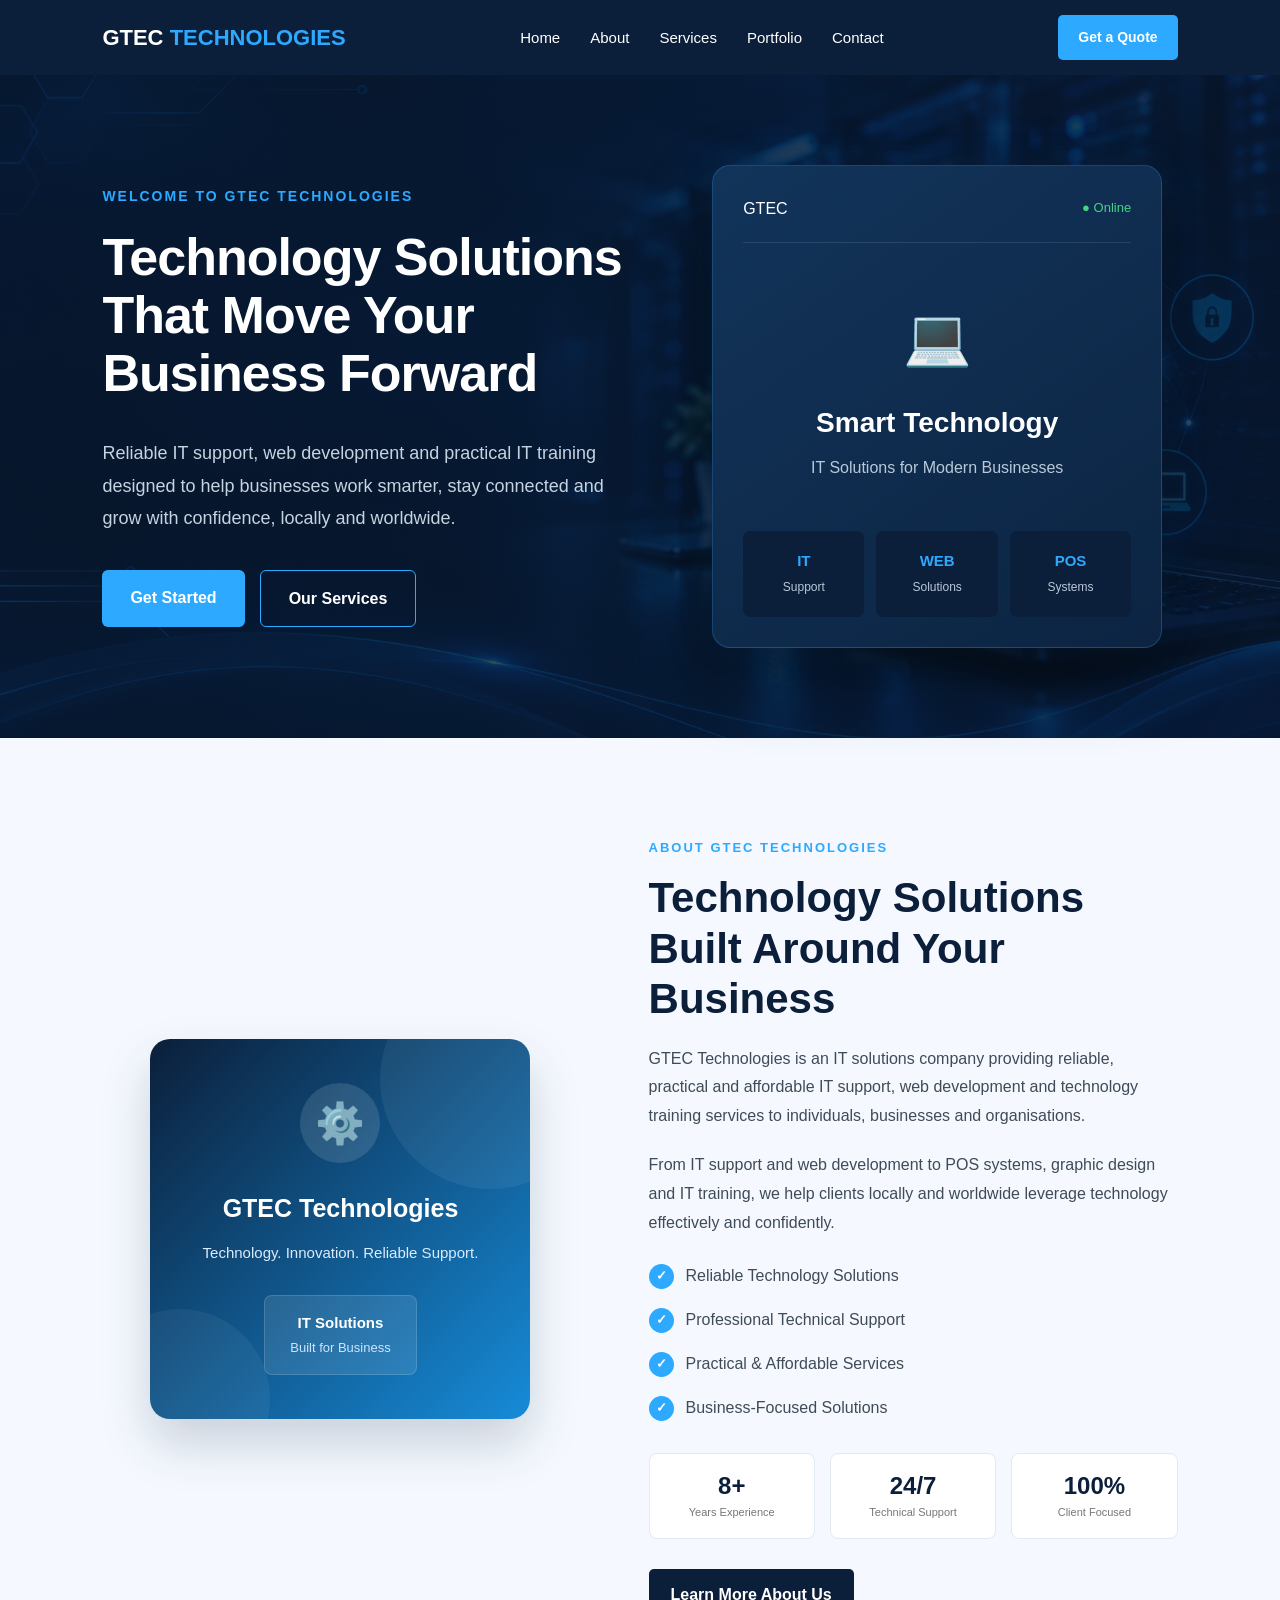
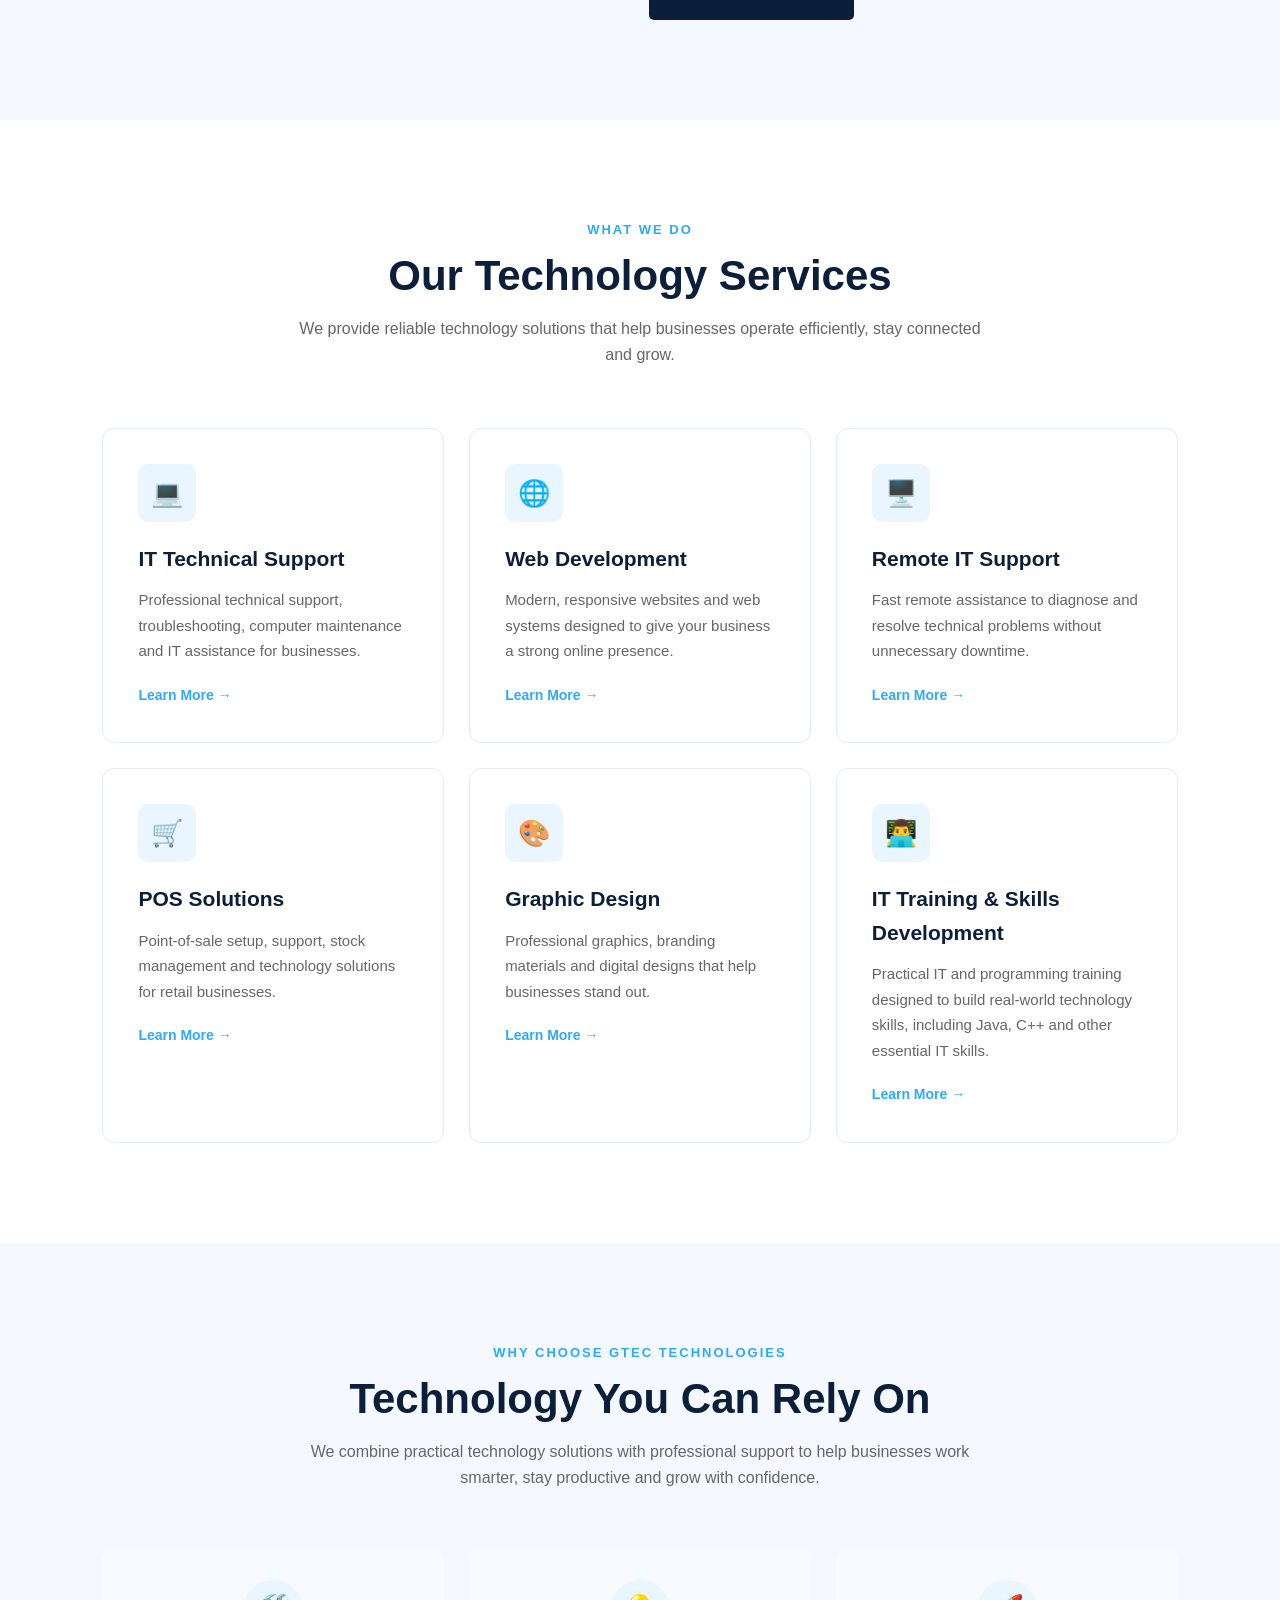
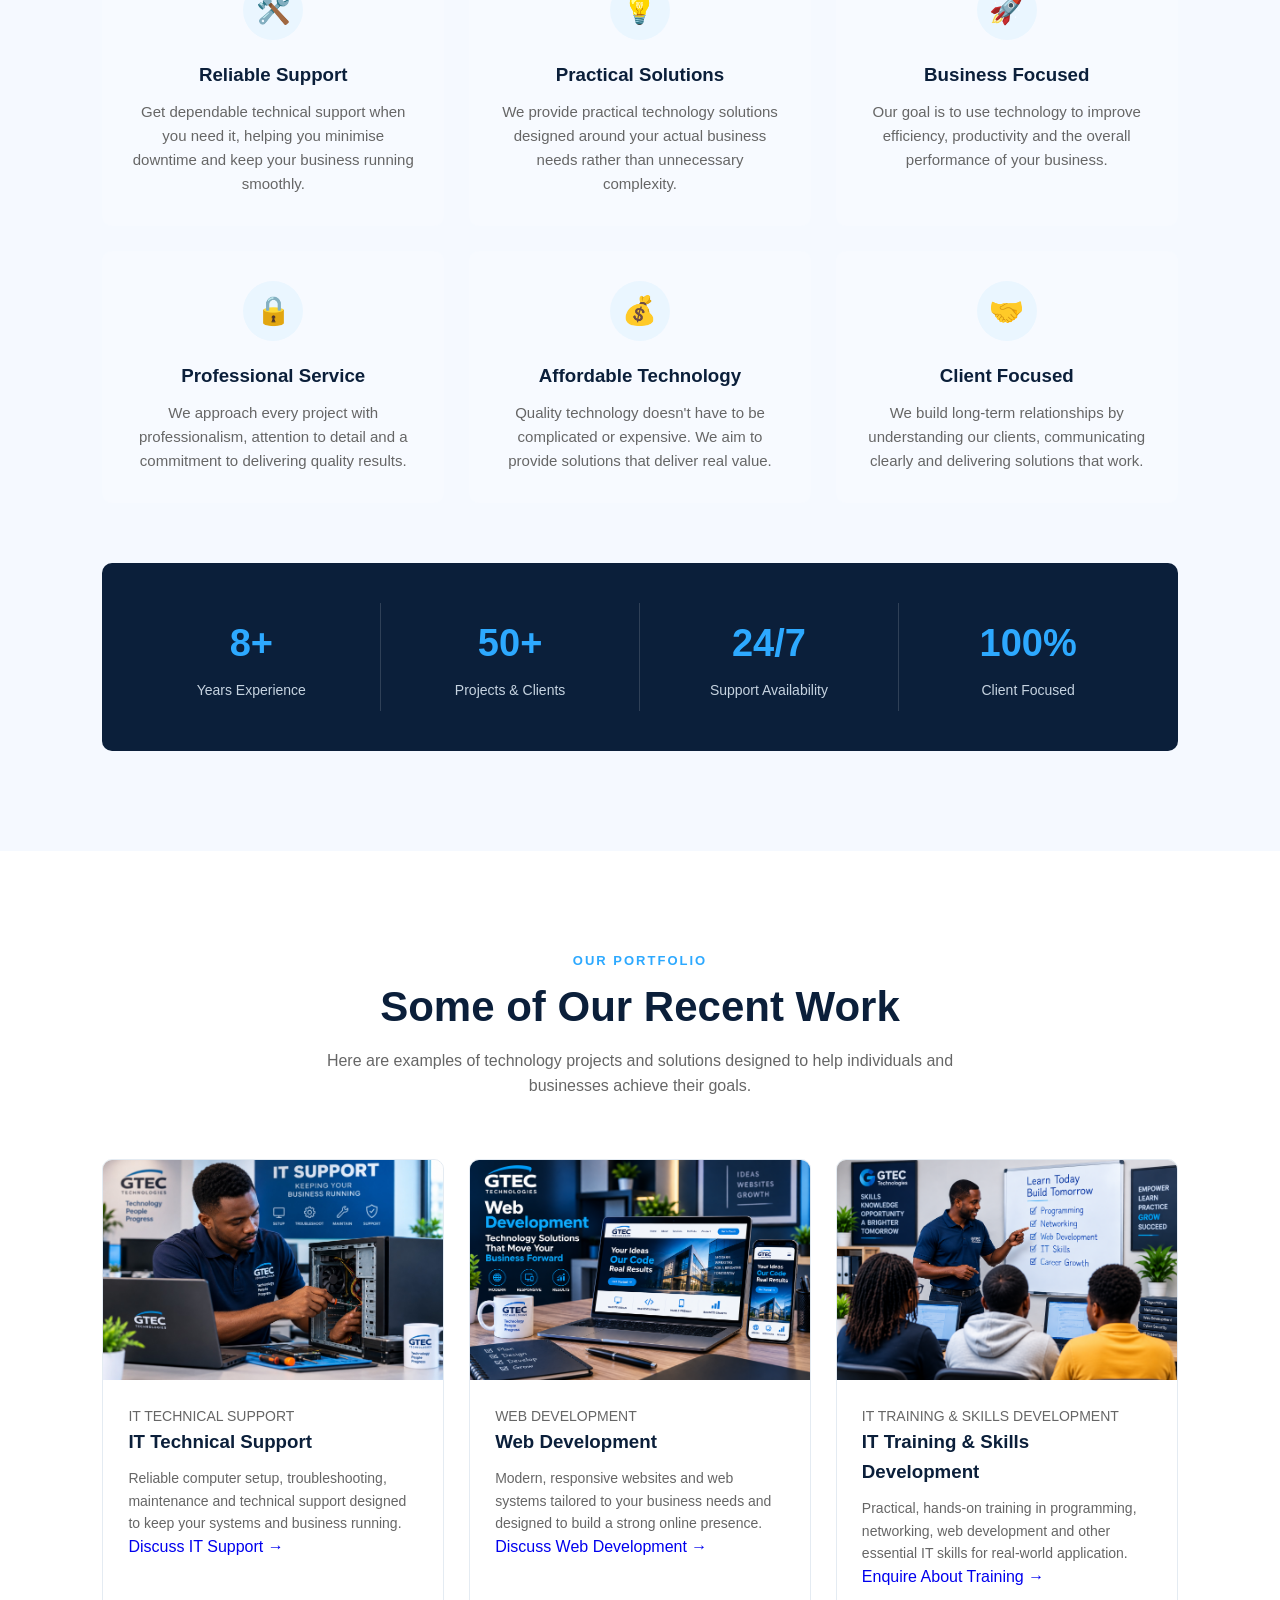
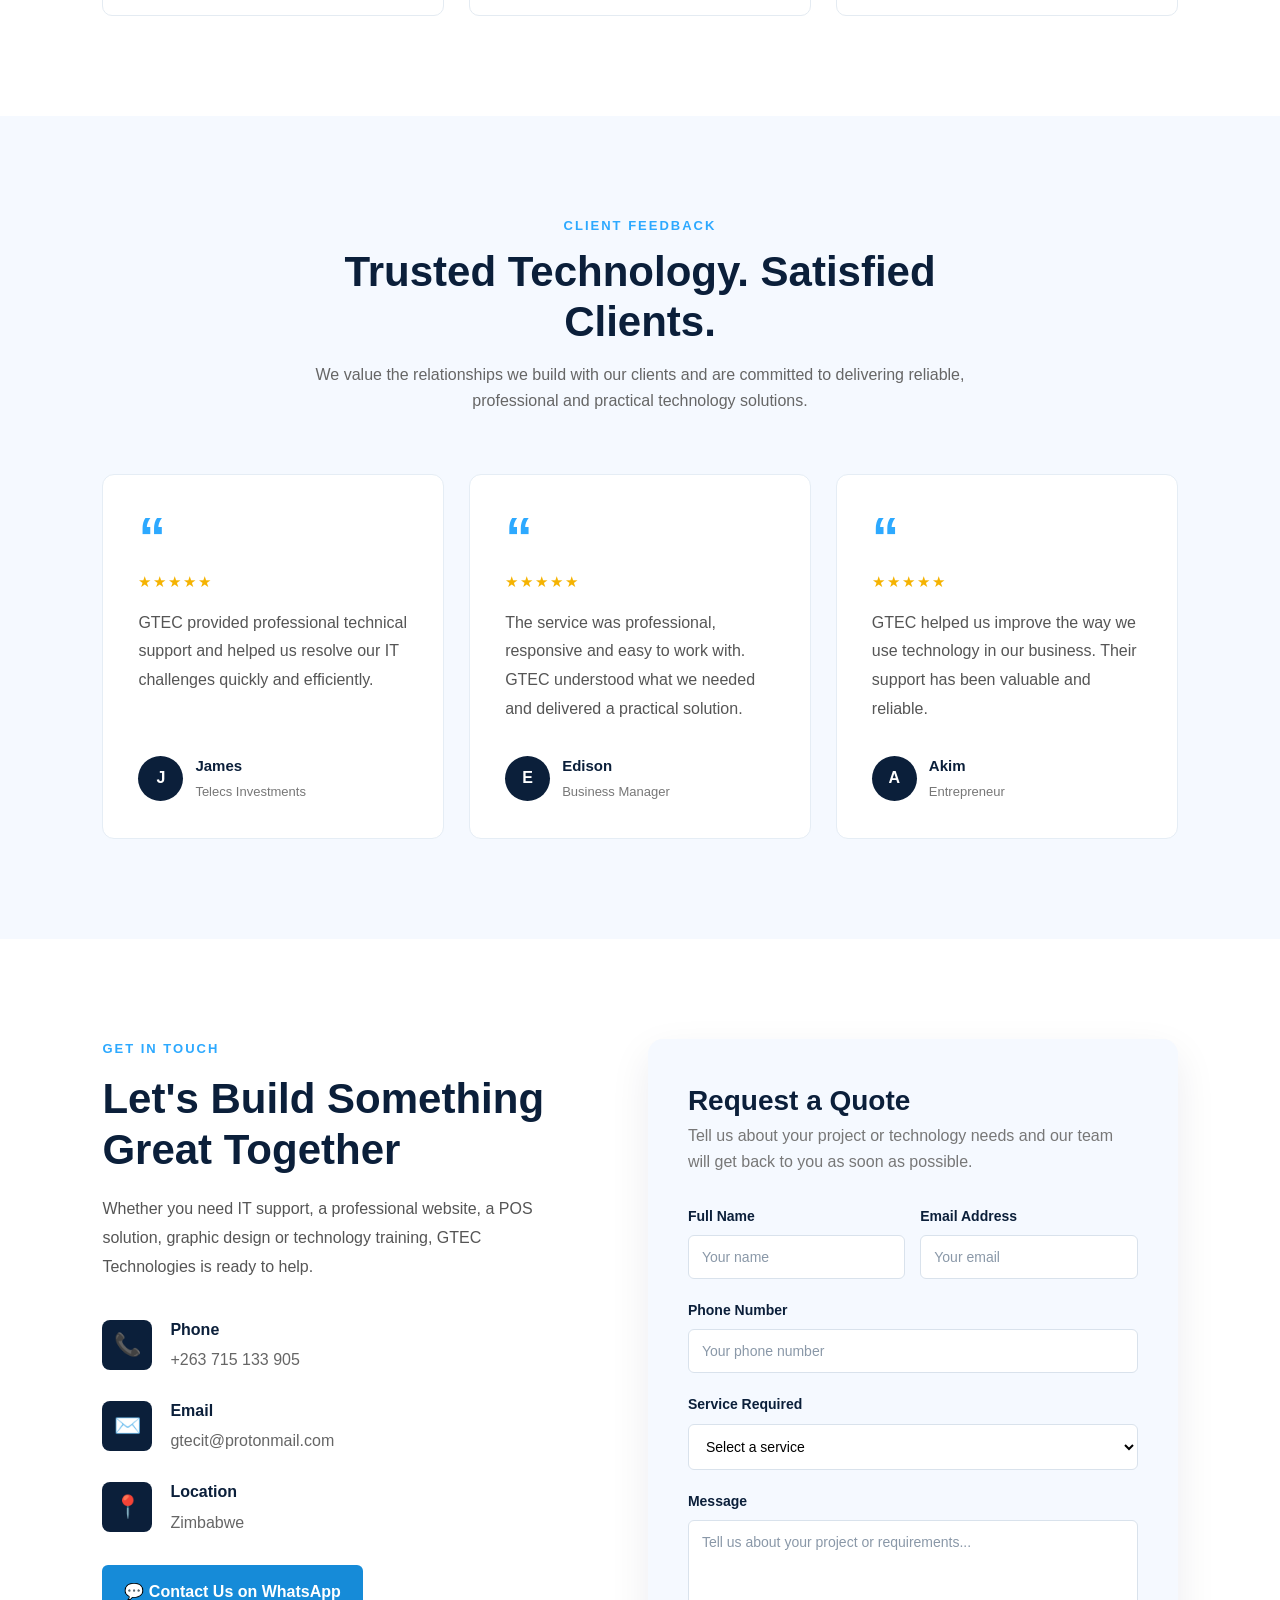
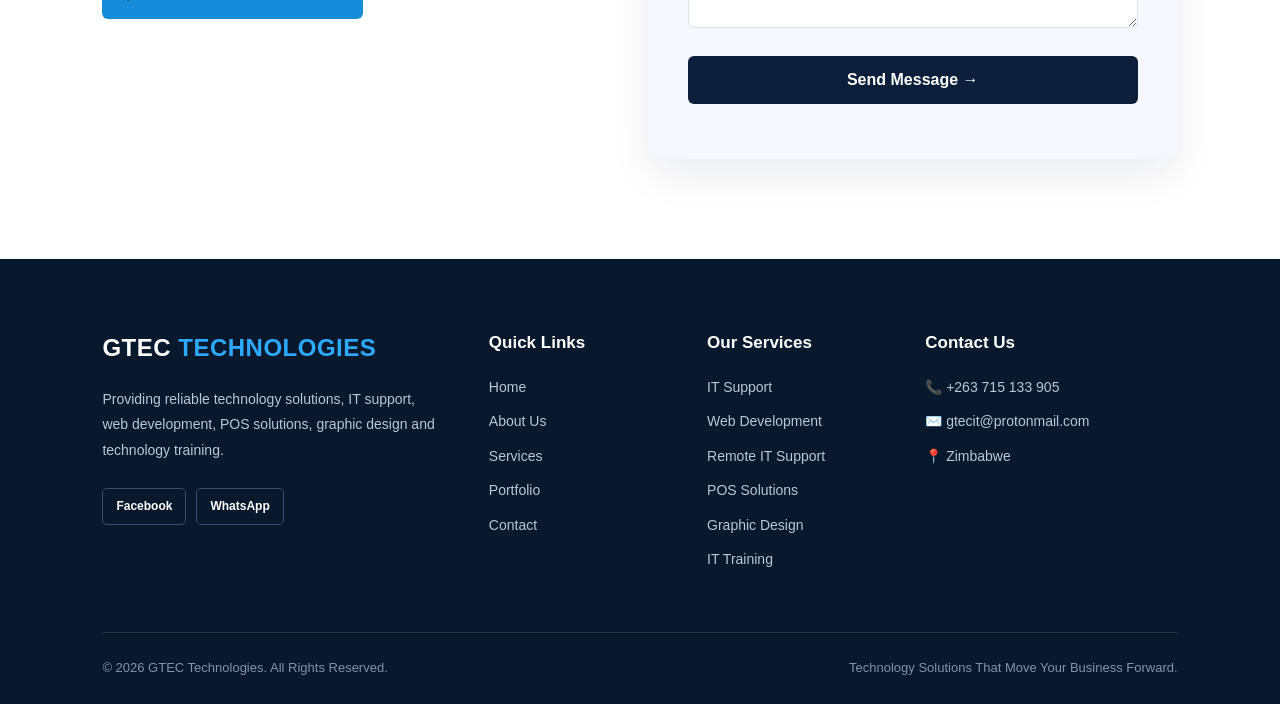
==== commit 23e33bb4: "Update index.html" ====
--- a/index.html
+++ b/index.html
@@ -1219,9 +1219,13 @@
 
             <h3>Contact Us</h3>
 
-            <p>📞 +263 715 133 905</p>
-
-            <p>✉️ gtecit@protonmail.com</p>
+            <p>
+    📞 <a href="tel:+263715133905">+263 715 133 905</a>
+</p>
+
+<p>
+    ✉️ <a href="mailto:gtecit@protonmail.com">gtecit@protonmail.com</a>
+</p>
 
             <p>📍 Zimbabwe</p>
 
--- a/css/style.css
+++ b/css/style.css
@@ -1556,24 +1556,21 @@
 
 .footer {
     background-color: #08182d;
-
-    color: #ffffff;
-
+    color: #ffffff;
     padding: 70px 8% 0;
 }
 
 .footer-container {
     display: grid;
-
     grid-template-columns: 2fr 1fr 1fr 1.5fr;
-
     gap: 50px;
-
     padding-bottom: 50px;
 }
 
 
-/* Footer company */
+/* =========================================================
+   FOOTER COMPANY
+   ========================================================= */
 
 .footer-company {
     max-width: 350px;
@@ -1581,111 +1578,108 @@
 
 .footer-logo {
     font-size: 24px;
-
     font-weight: bold;
-
+    letter-spacing: 0.5px;
     margin-bottom: 20px;
 }
 
 .footer-logo span {
     color: #2da9ff;
 }
-.footer-logo {
-    letter-spacing: 0.5px;
-}
 
 .footer-company > p {
     color: #b8c7d9;
-
     font-size: 14px;
-
     line-height: 1.8;
 }
 
 
-/* Footer headings */
+/* =========================================================
+   FOOTER HEADINGS
+   ========================================================= */
 
 .footer-column h3 {
     font-size: 17px;
-
     margin-top: 0;
-
     margin-bottom: 20px;
 }
 
 
-/* Footer links */
+/* =========================================================
+   FOOTER LINKS
+   ========================================================= */
 
 .footer-column > a {
     display: block;
-
     color: #b8c7d9;
-
     text-decoration: none;
-
     font-size: 14px;
-
     margin-bottom: 12px;
-
     transition: 0.3s ease;
 }
 
 .footer-column > a:hover {
     color: #2da9ff;
-
     transform: translateX(4px);
 }
 
 
-/* Footer contact */
+/* =========================================================
+   FOOTER CONTACT
+   ========================================================= */
 
 .footer-column > p {
     color: #b8c7d9;
-
     font-size: 14px;
-
     margin-bottom: 12px;
 }
 
-
-/* Social links */
+.footer-column > p a {
+    color: #b8c7d9;
+    text-decoration: none;
+    transition: 0.3s ease;
+}
+
+.footer-column > p a:hover {
+    color: #2da9ff;
+}
+
+
+/* =========================================================
+   SOCIAL LINKS
+   ========================================================= */
 
 .social-links {
     display: flex;
-
     gap: 10px;
-
     margin-top: 25px;
-
     flex-wrap: wrap;
 }
 
 .social-links a {
     color: #ffffff;
-
     text-decoration: none;
-
     font-size: 12px;
-
-    padding: 8px 12px;
+    font-weight: 600;
+
+    padding: 8px 13px;
 
     border: 1px solid #38506b;
-
-    border-radius: 4px;
+    border-radius: 5px;
 
     transition: 0.3s ease;
 }
 
 .social-links a:hover {
     background-color: #2da9ff;
-
     border-color: #2da9ff;
-
     transform: translateY(-2px);
 }
 
 
-/* Footer bottom */
+/* =========================================================
+   FOOTER BOTTOM
+   ========================================================= */
 
 .footer-bottom {
     border-top: 1px solid rgba(255, 255, 255, 0.12);
@@ -1693,7 +1687,6 @@
     padding: 25px 0;
 
     display: flex;
-
     justify-content: space-between;
 
     gap: 20px;
@@ -1701,9 +1694,7 @@
 
 .footer-bottom p {
     color: #8294a8;
-
     font-size: 13px;
-
     margin: 0;
 }
 
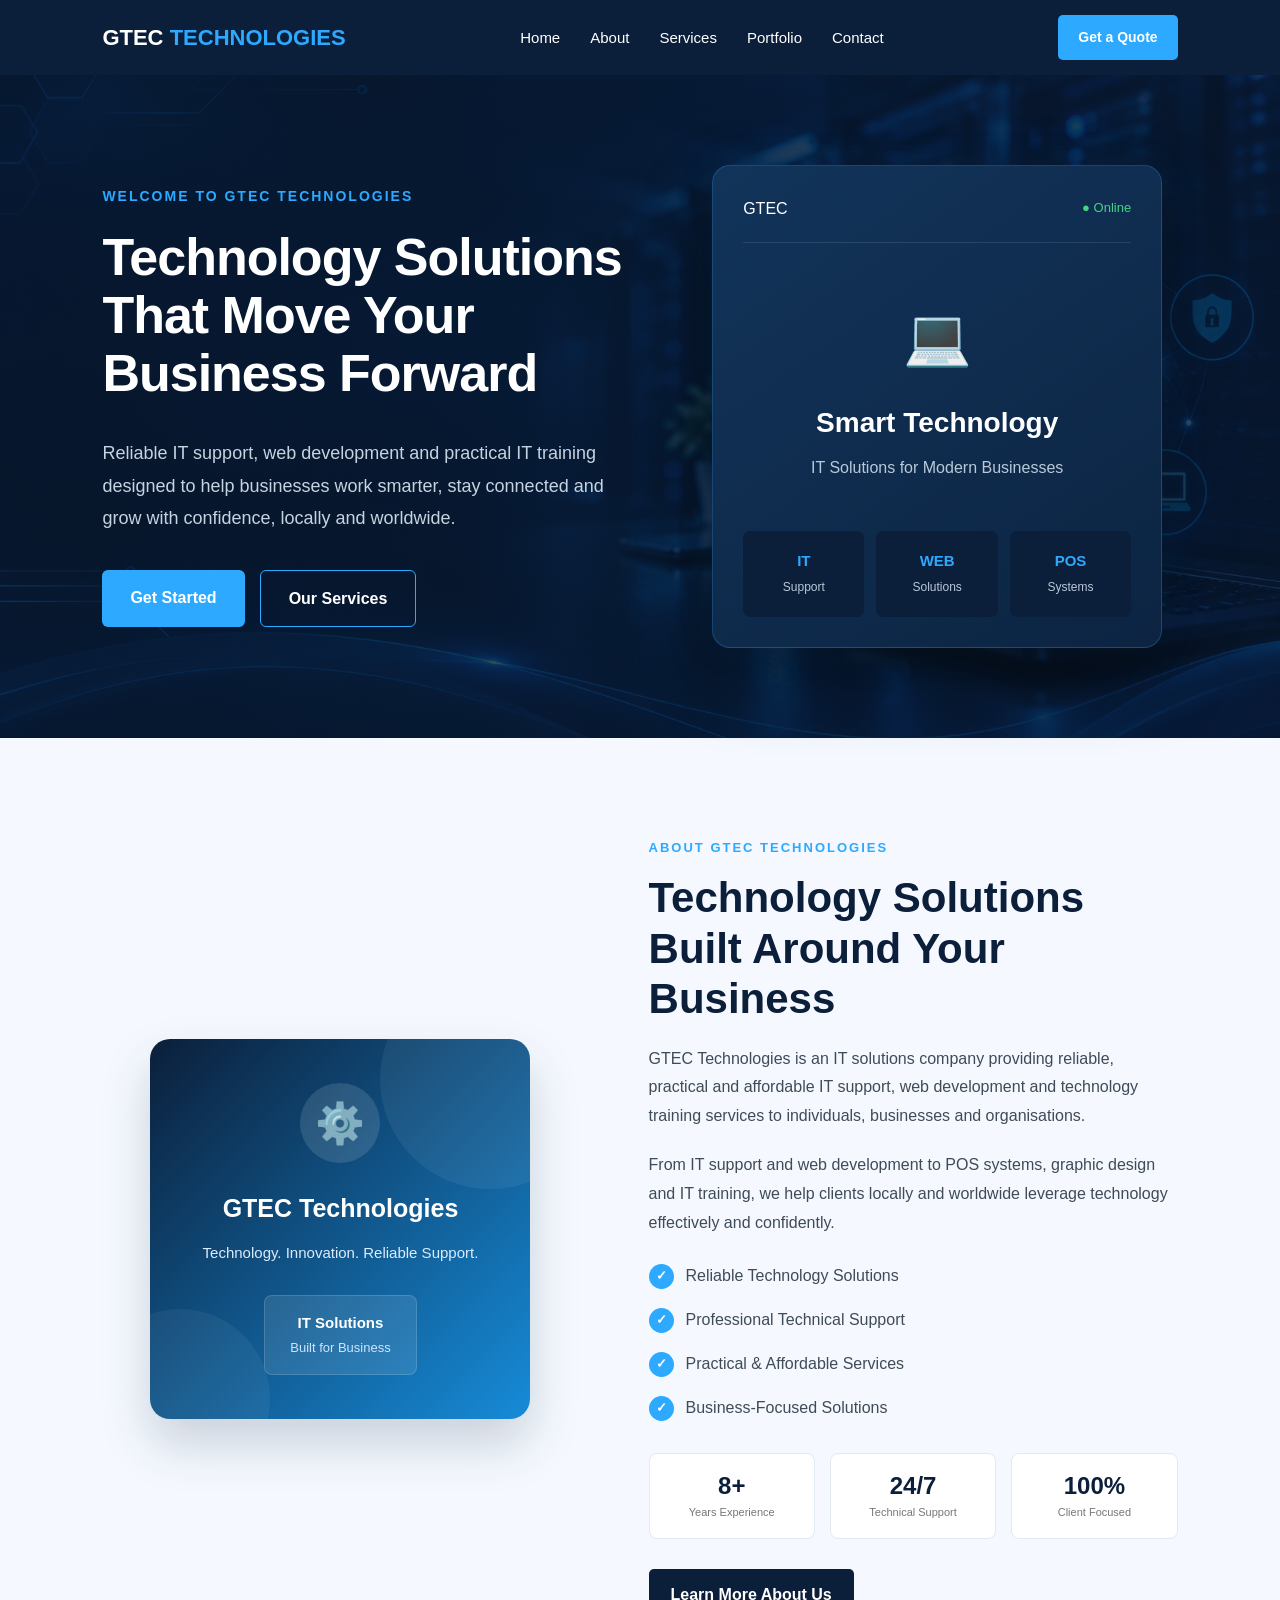
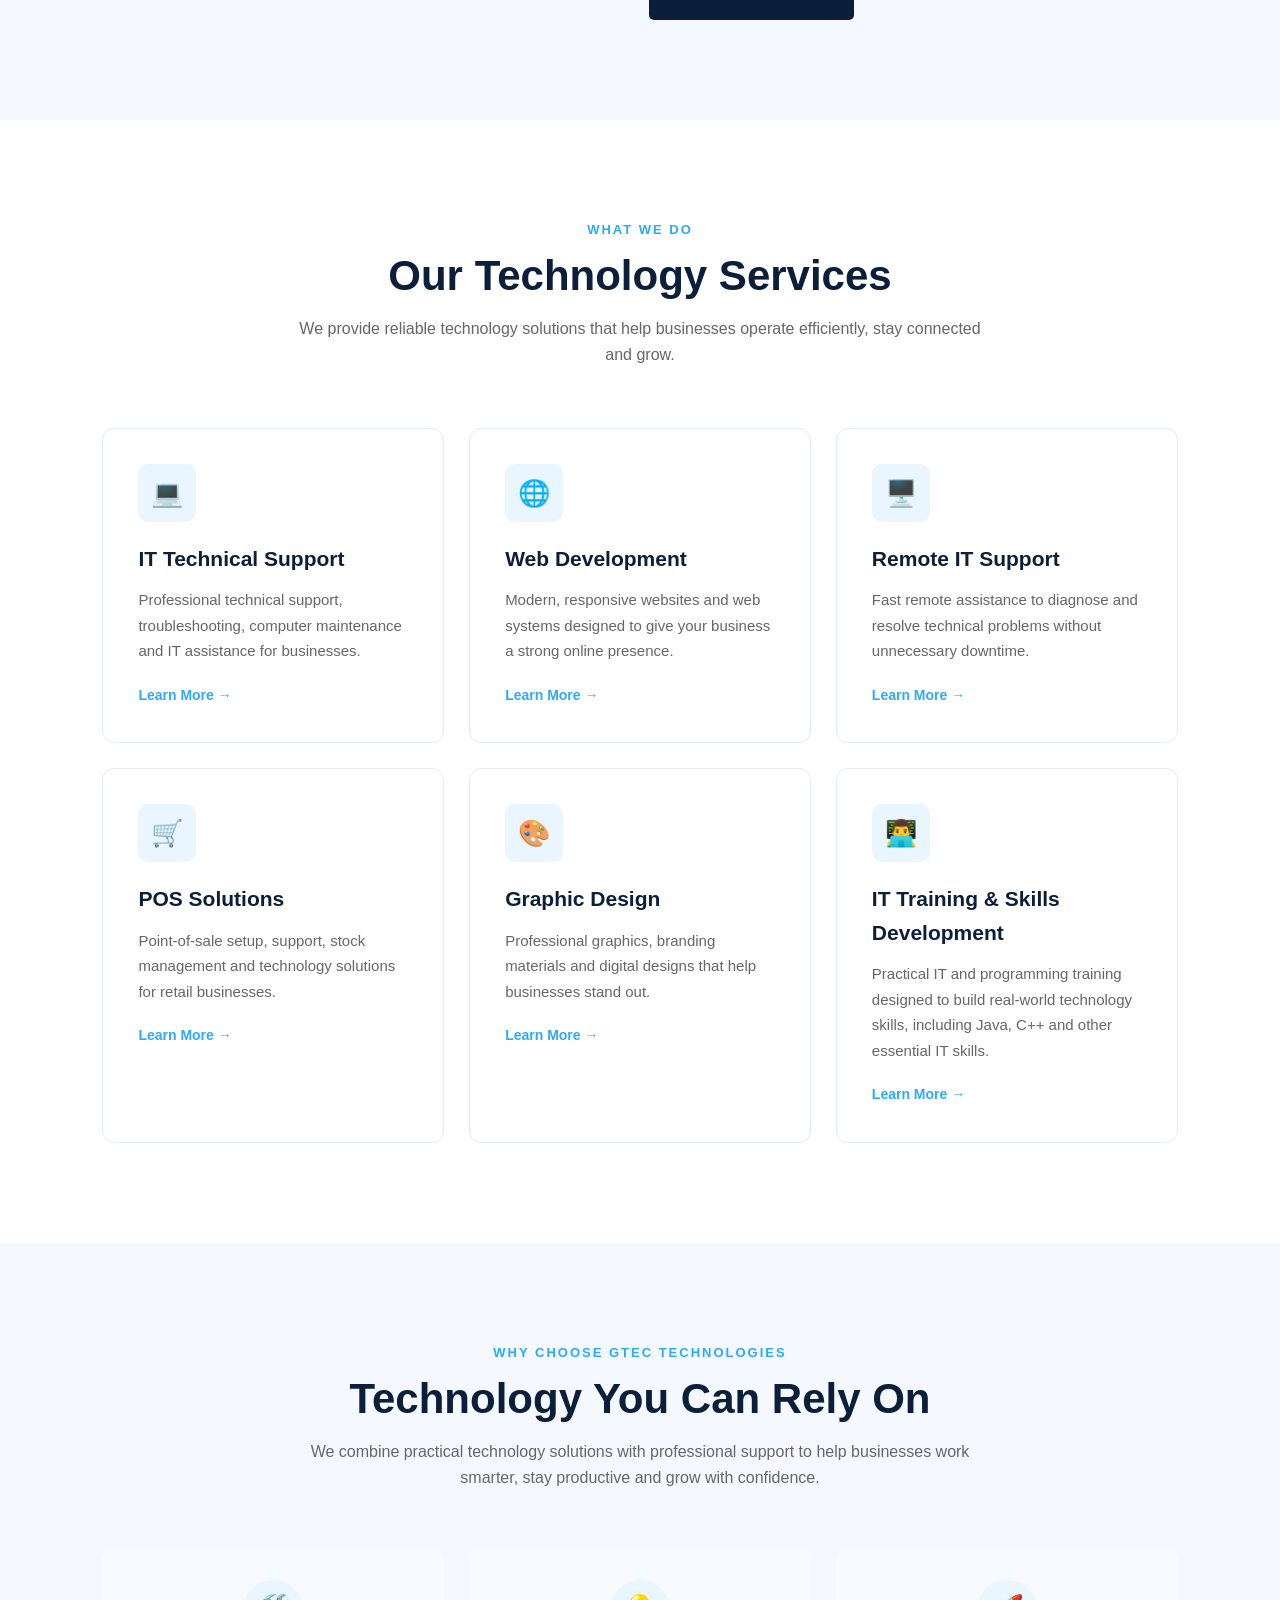
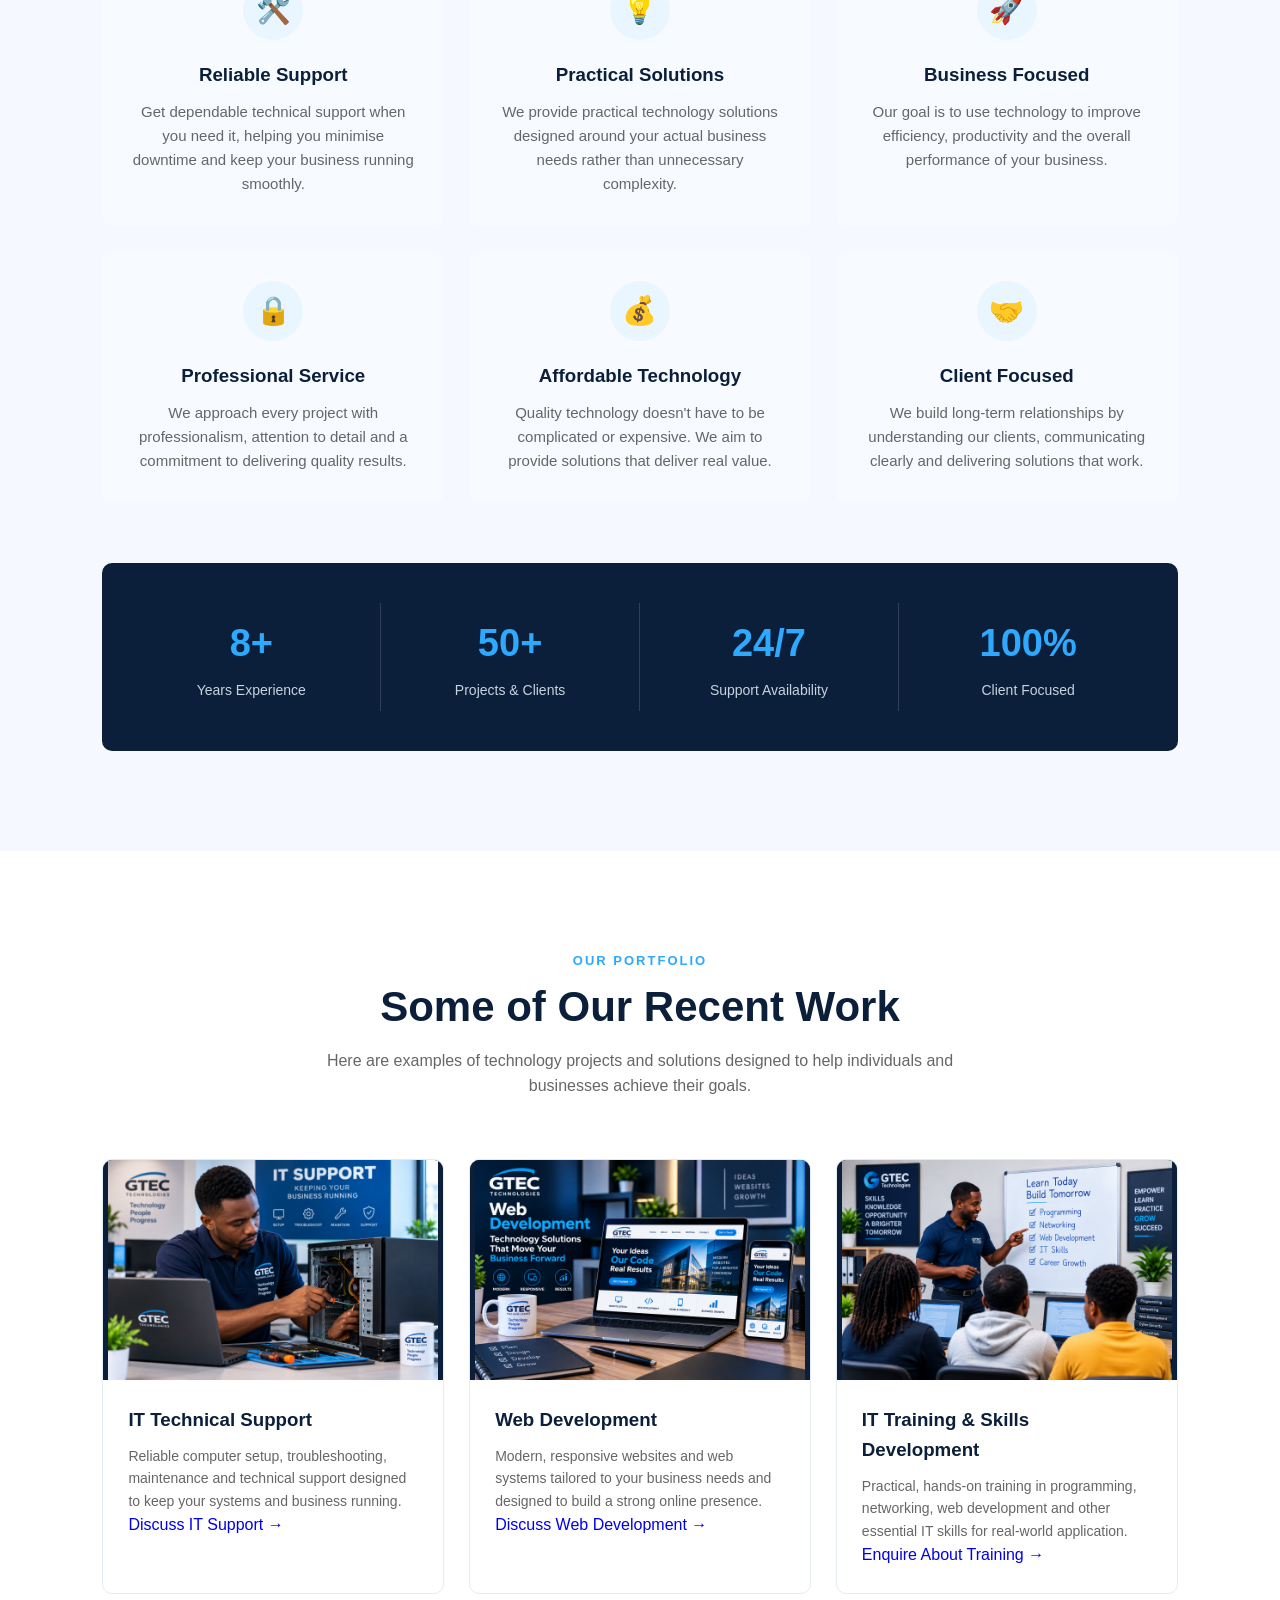
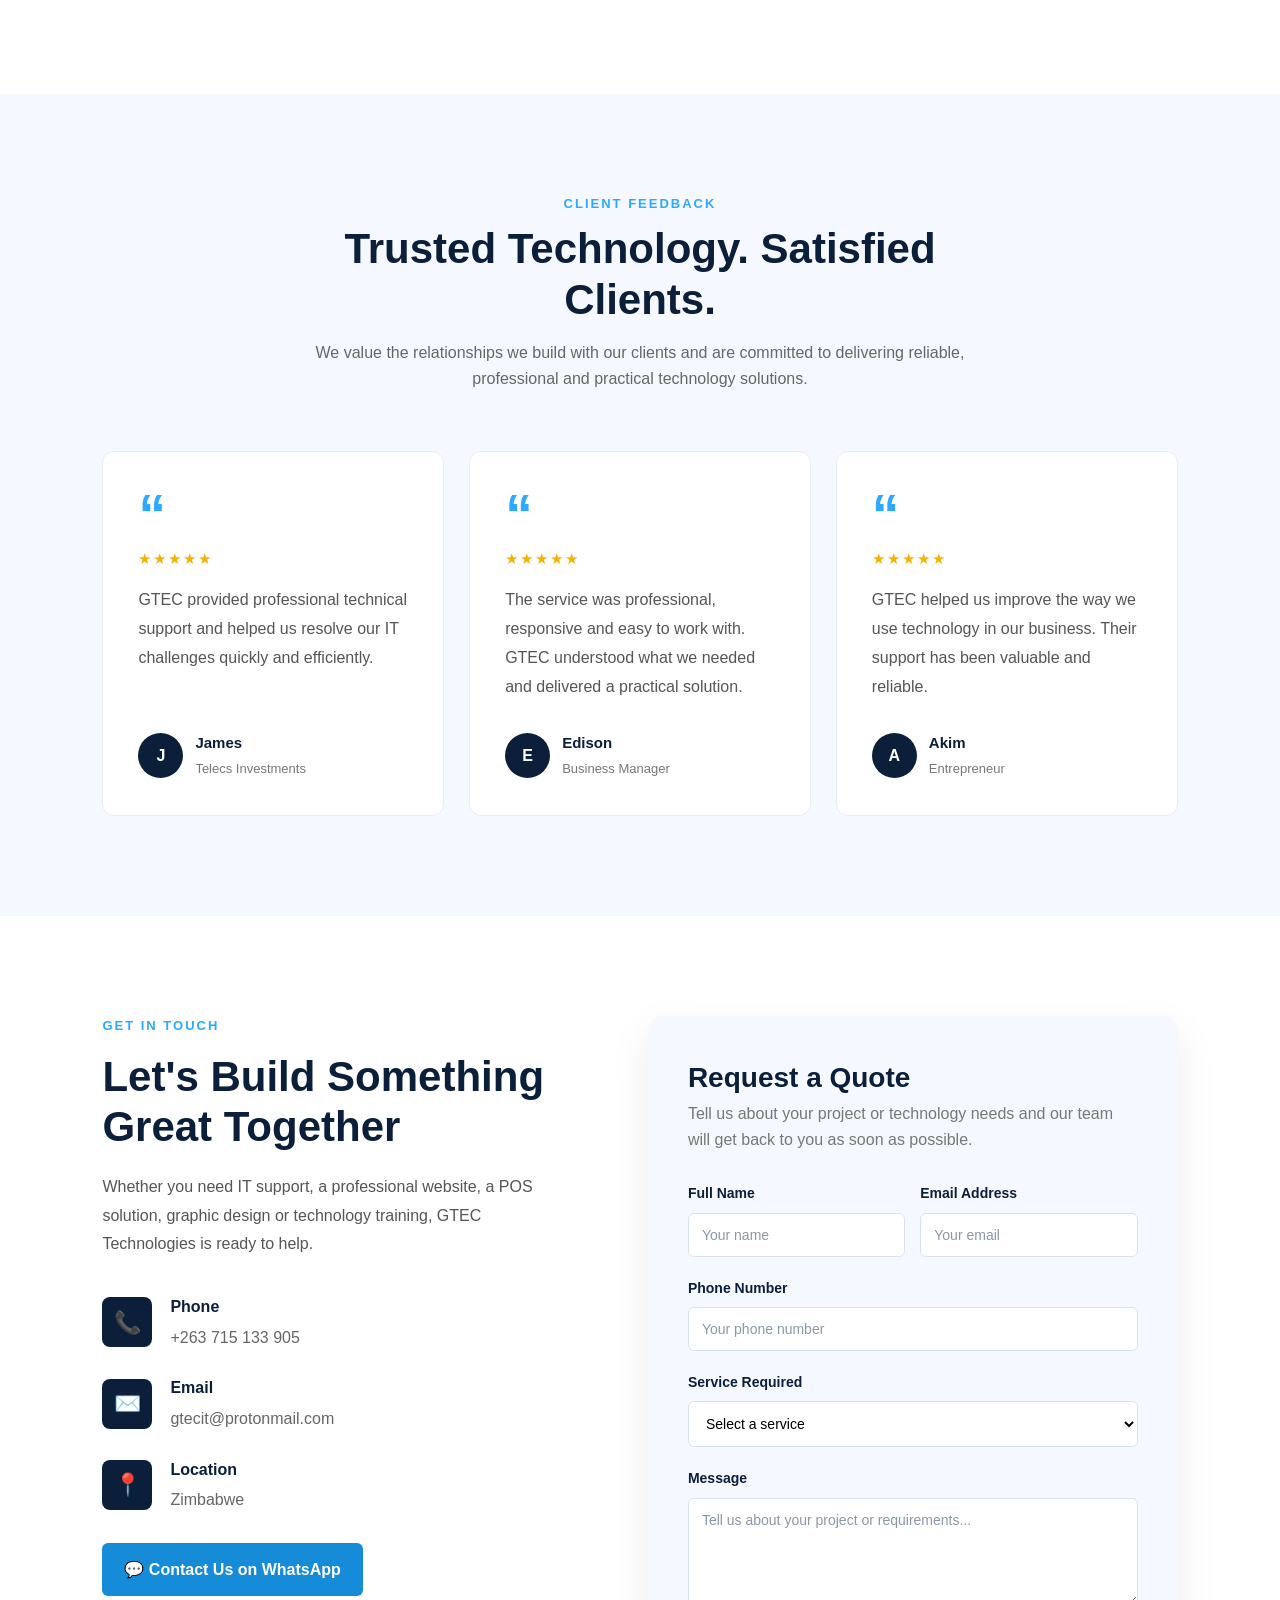
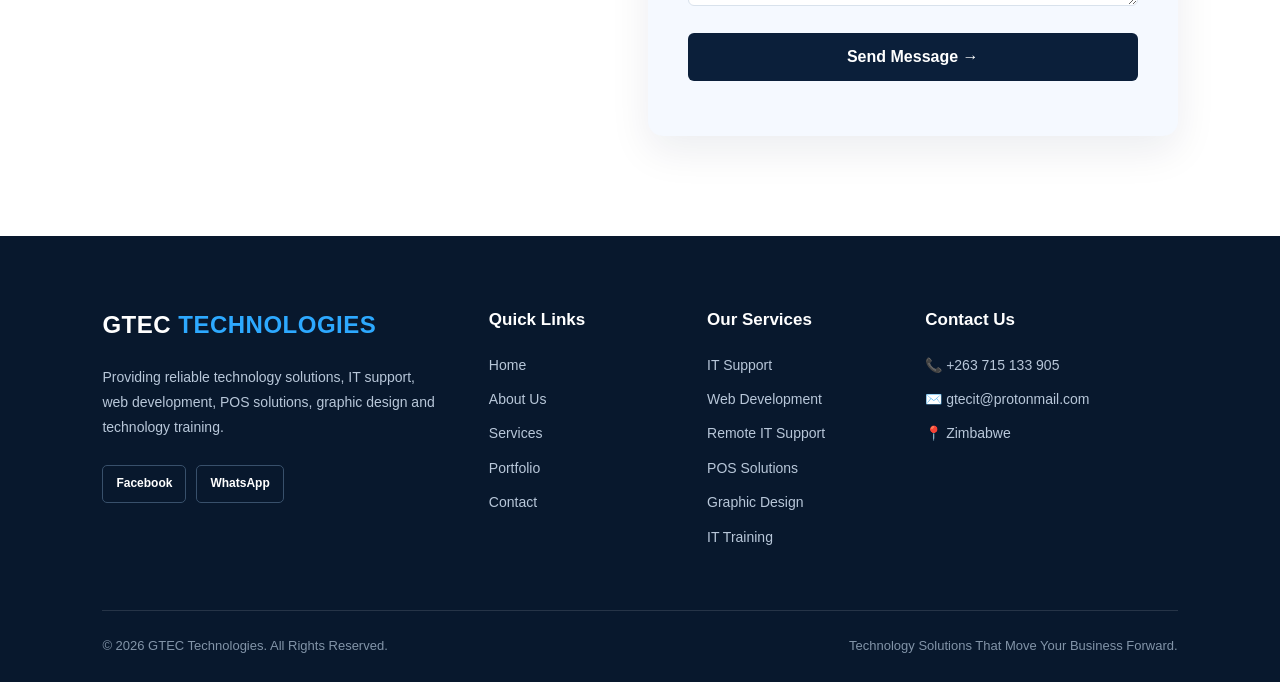
==== commit 68eb3ed9: "Update index.html" ====
--- a/index.html
+++ b/index.html
@@ -665,10 +665,6 @@
 
             <div class="project-content">
 
-                <p class="project-category">
-                    IT TECHNICAL SUPPORT
-                </p>
-
                 <h3>
                     IT Technical Support
                 </h3>
@@ -707,10 +703,6 @@
 
             <div class="project-content">
 
-                <p class="project-category">
-                    WEB DEVELOPMENT
-                </p>
-
                 <h3>
                     Web Development
                 </h3>
@@ -748,10 +740,6 @@
             </div>
 
             <div class="project-content">
-
-                <p class="project-category">
-                    IT TRAINING & SKILLS DEVELOPMENT
-                </p>
 
                 <h3>
                     IT Training & Skills Development
--- a/css/style.css
+++ b/css/style.css
@@ -1112,7 +1112,7 @@
 .project-image img {
     width: 100%;
     height: 100%;
-    object-fit: cover;
+    object-fit: contain;
     display: block;
     transition: transform 0.4s ease;
 }
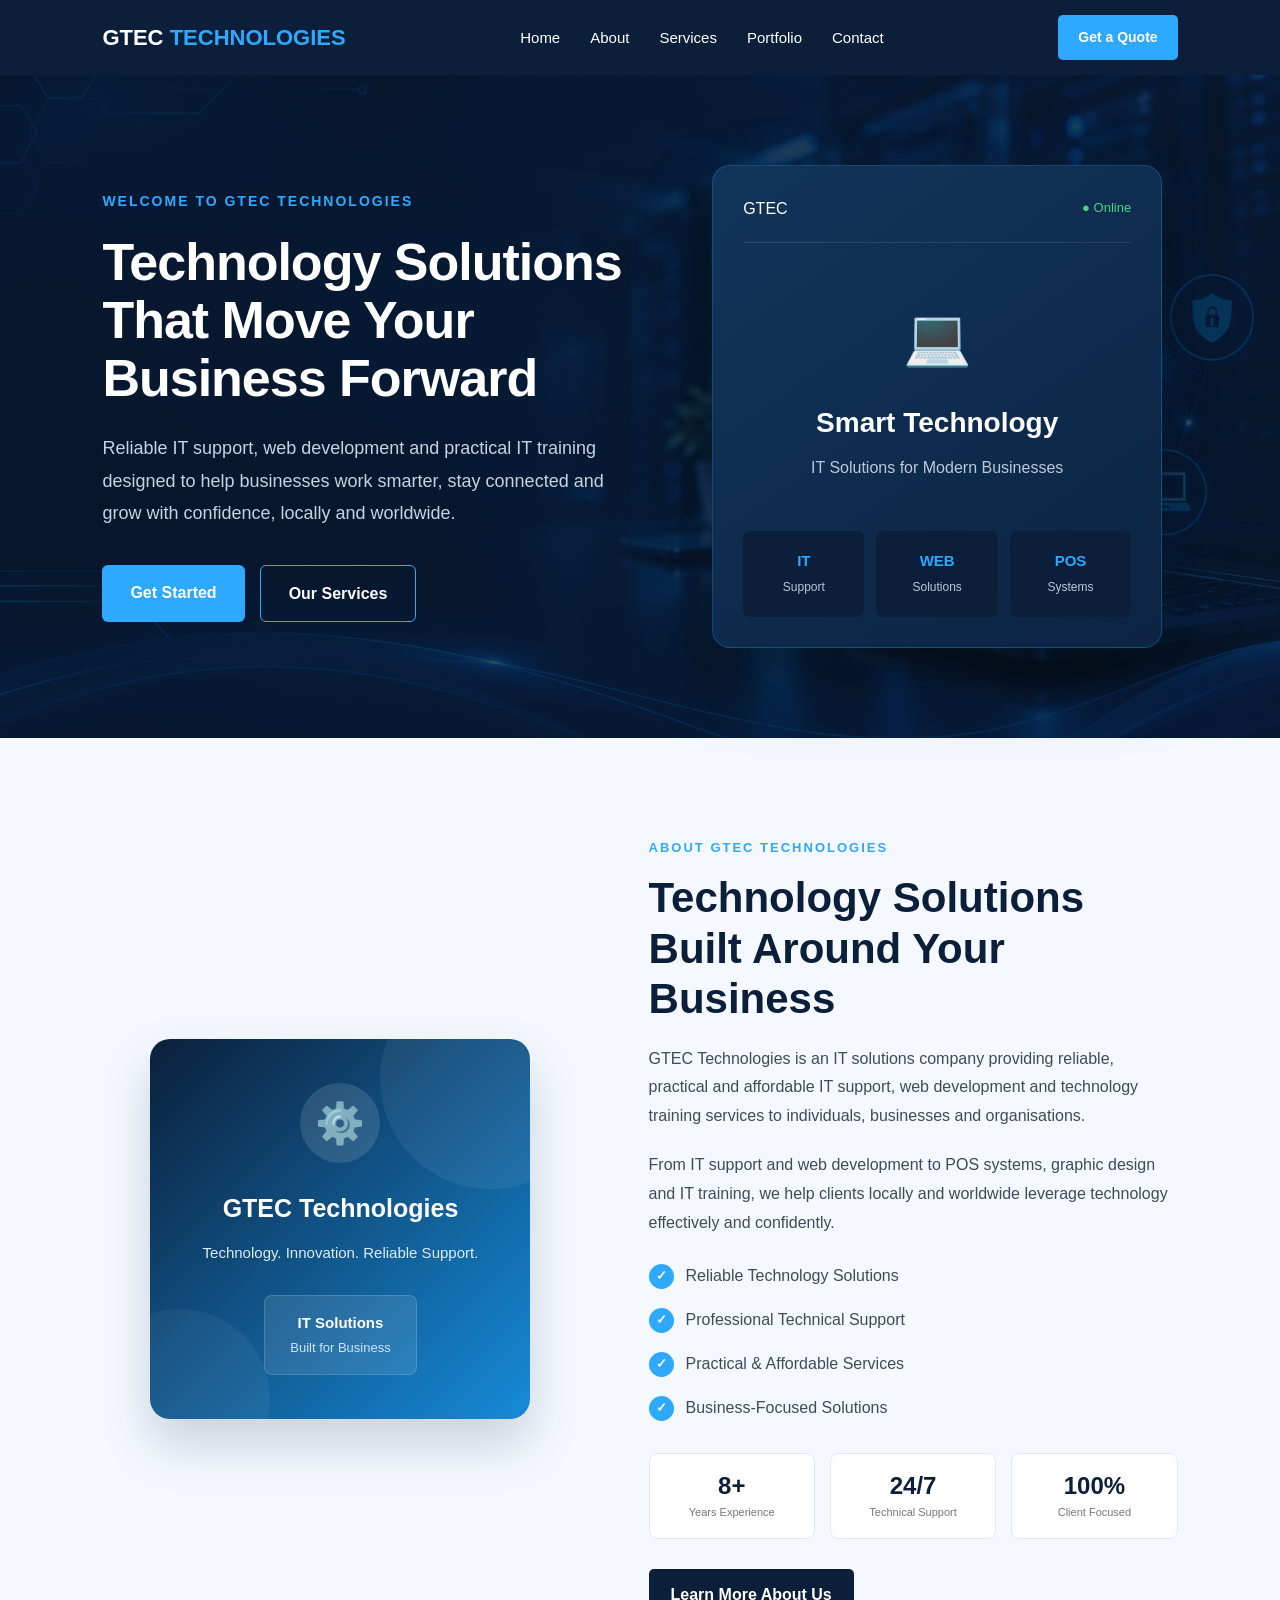
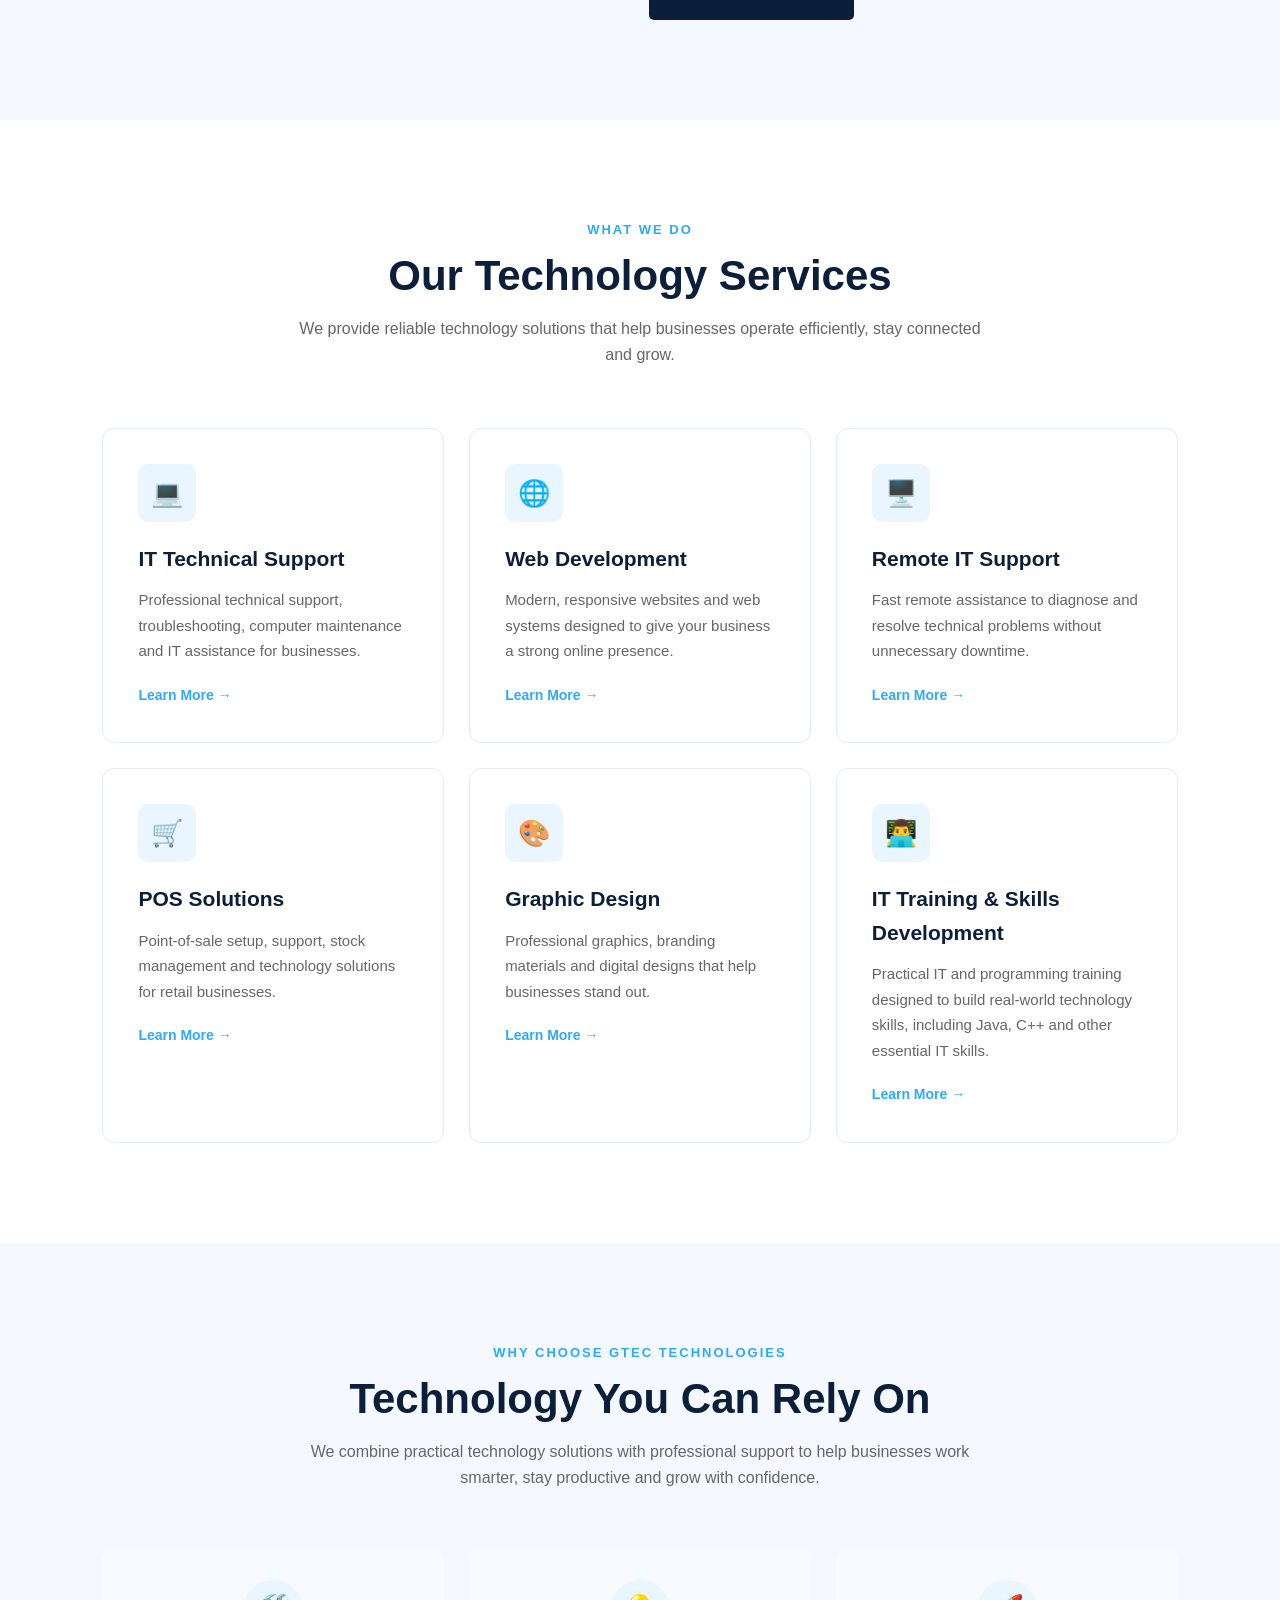
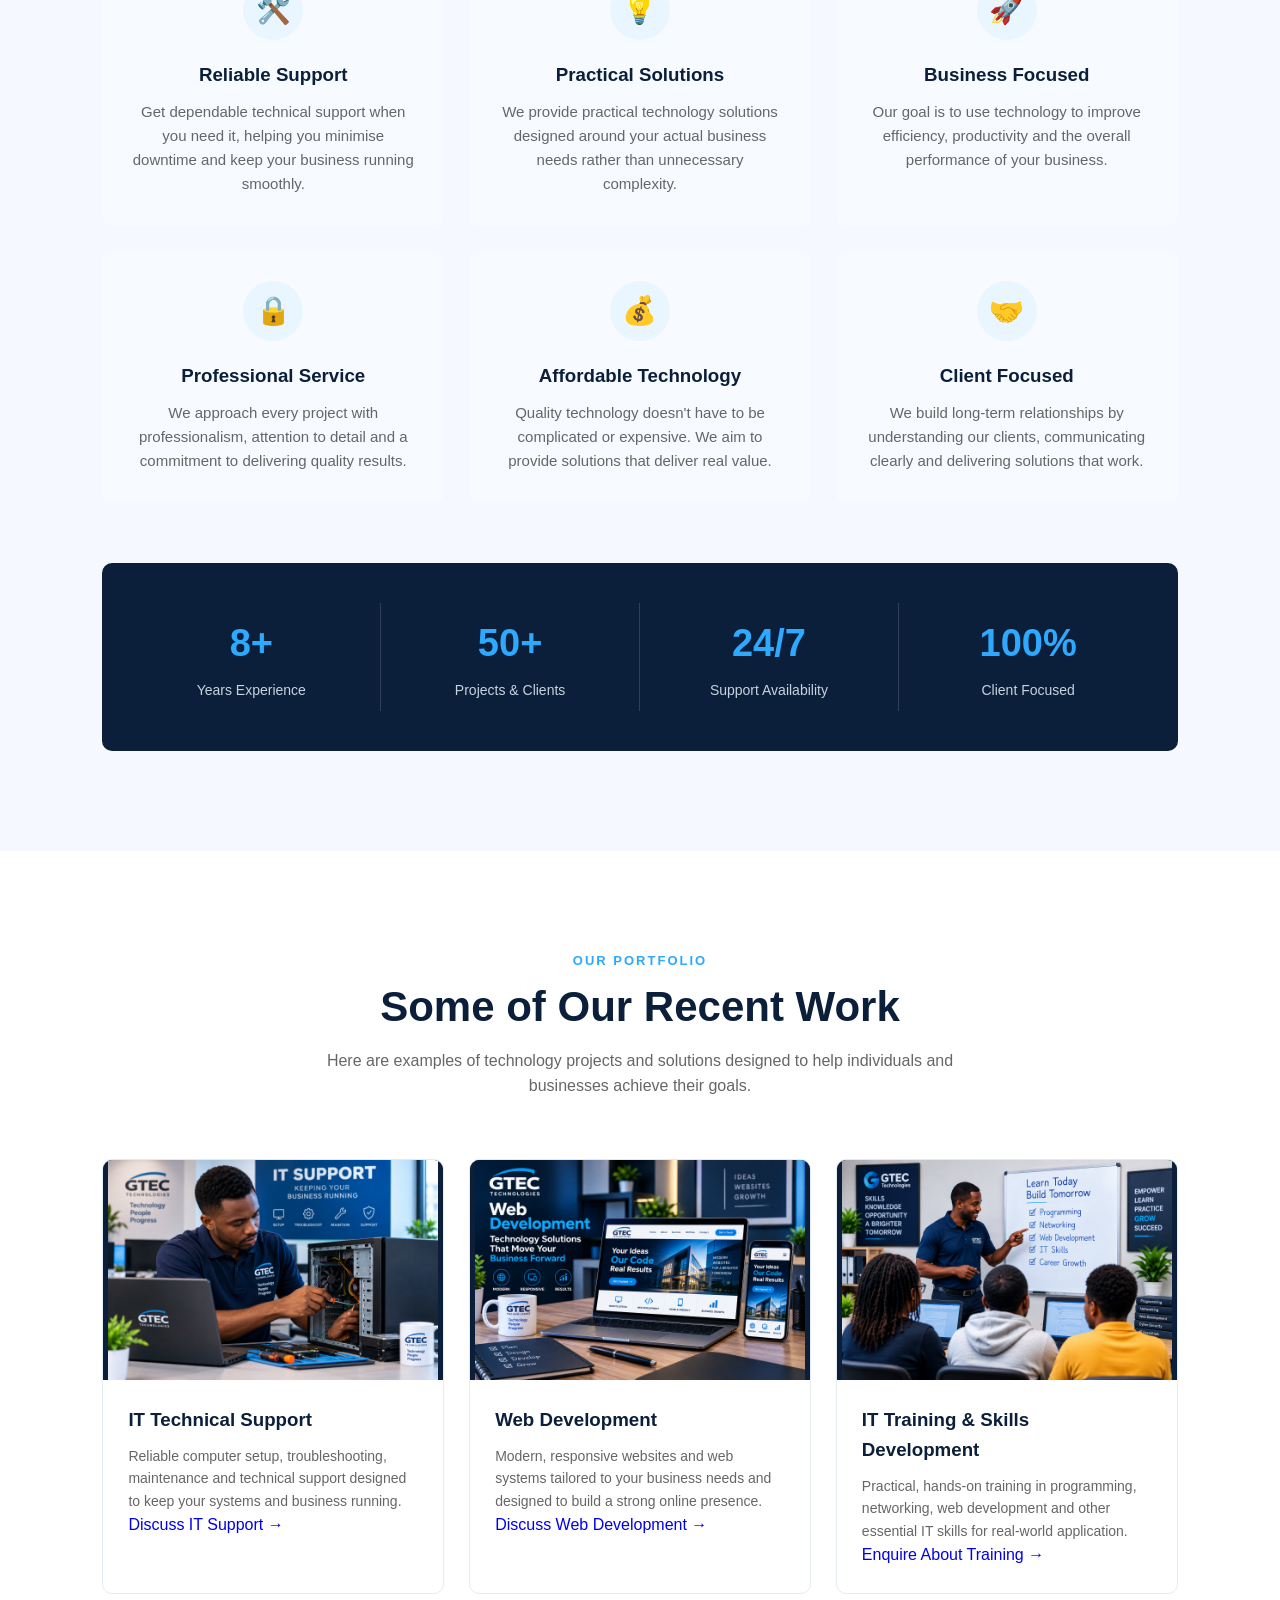
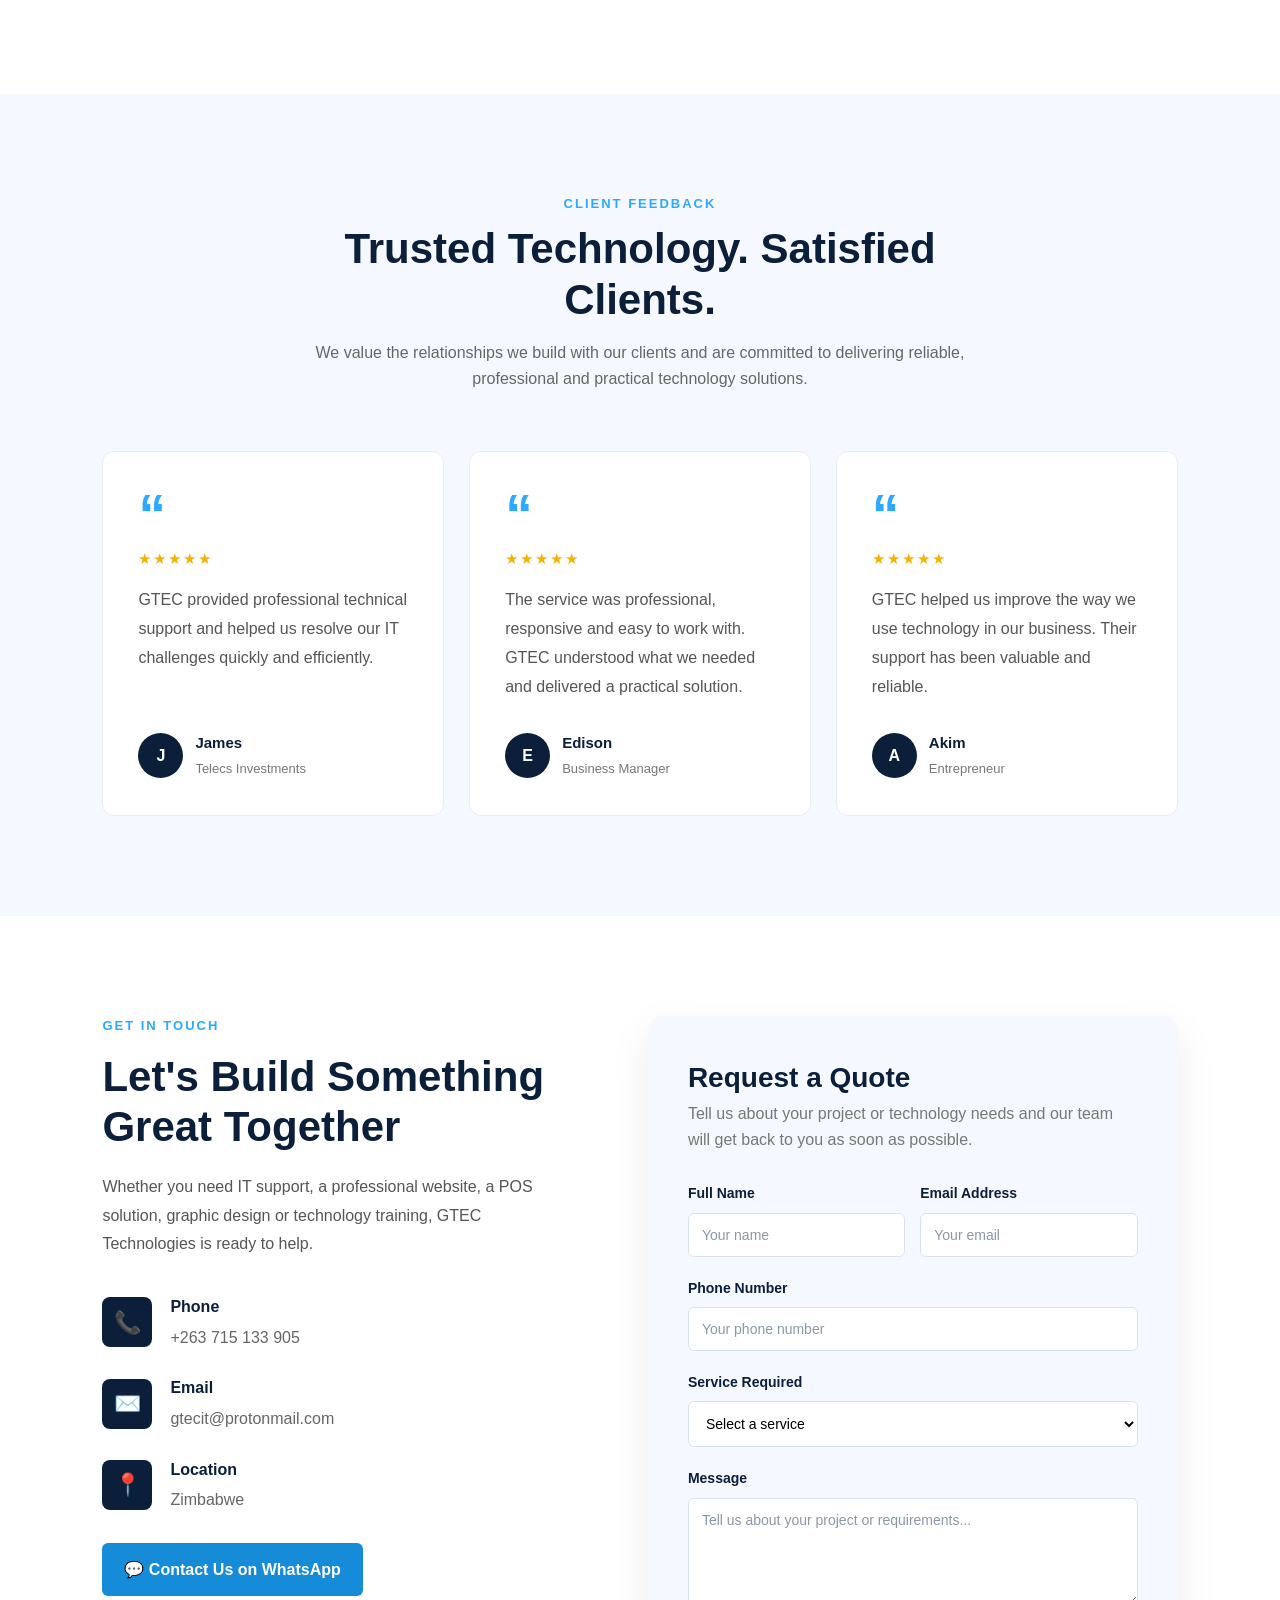
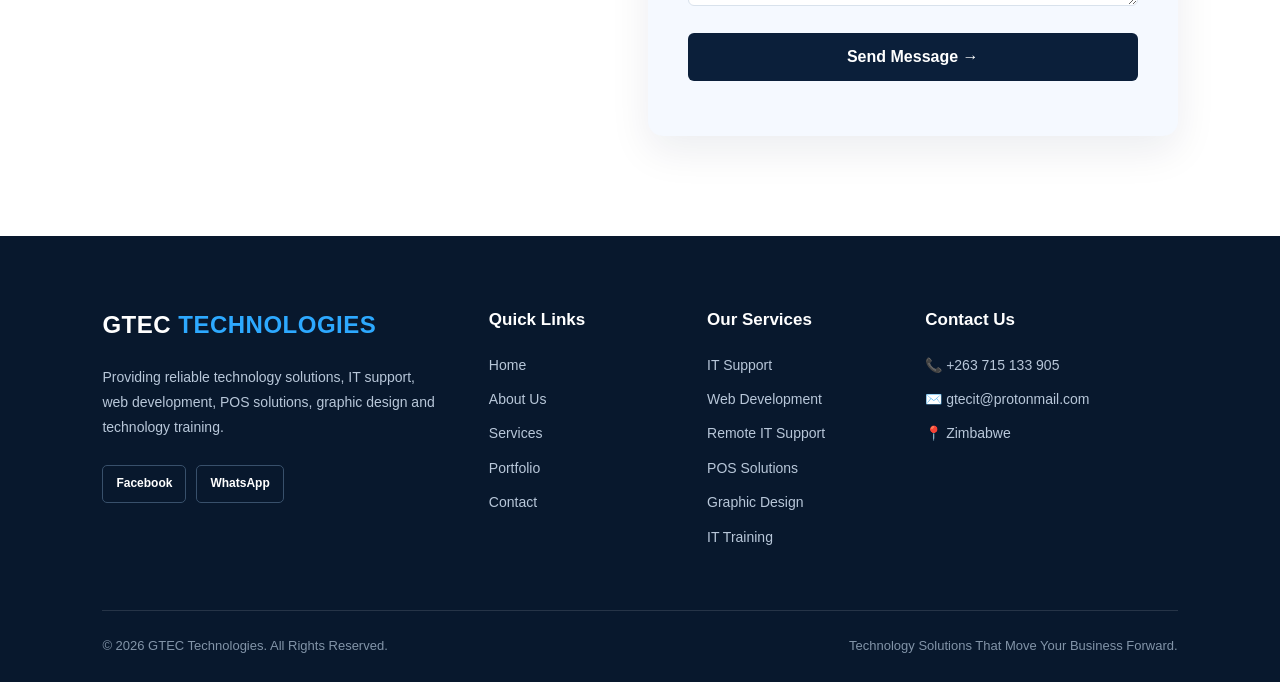
==== commit 7ca72c36: "Update index.html" ====
--- a/index.html
+++ b/index.html
@@ -117,12 +117,10 @@
         <h1>Technology Solutions That Move Your Business Forward</h1>
 
         <p class="hero-description">
-            <p class="hero-description">
     Reliable IT support, web development and practical IT training
     designed to help businesses work smarter, stay connected and grow
     with confidence, locally and worldwide.
 </p>
-        </p>
 
         <div class="hero-buttons">
             <a href="#contact" class="primary-button">Get Started</a>
--- a/css/style.css
+++ b/css/style.css
@@ -23,7 +23,7 @@
     margin: 0;
     font-family: Arial, sans-serif;
     color: #333333;
-    background-color: #ffffff;
+    background-color: #08182d;
     line-height: 1.6;
 }
 
@@ -1730,18 +1730,26 @@
     }
 
     .mobile-menu {
-        display: none;
-
-        flex-direction: column;
-
-        background-color: #0b1f3a;
-
-        padding: 10px 20px 20px;
-
-        position: relative;
-
-        z-index: 999;
-    }
+    display: none;
+
+    flex-direction: column;
+
+    background-color: #0b1f3a;
+
+    padding: 10px 20px 20px;
+
+    position: fixed;
+
+    top: 70px;
+
+    left: 0;
+
+    width: 100%;
+
+    z-index: 9999;
+
+    box-shadow: 0 8px 20px rgba(0, 0, 0, 0.15);
+}
 
     .mobile-menu.active {
         display: flex;
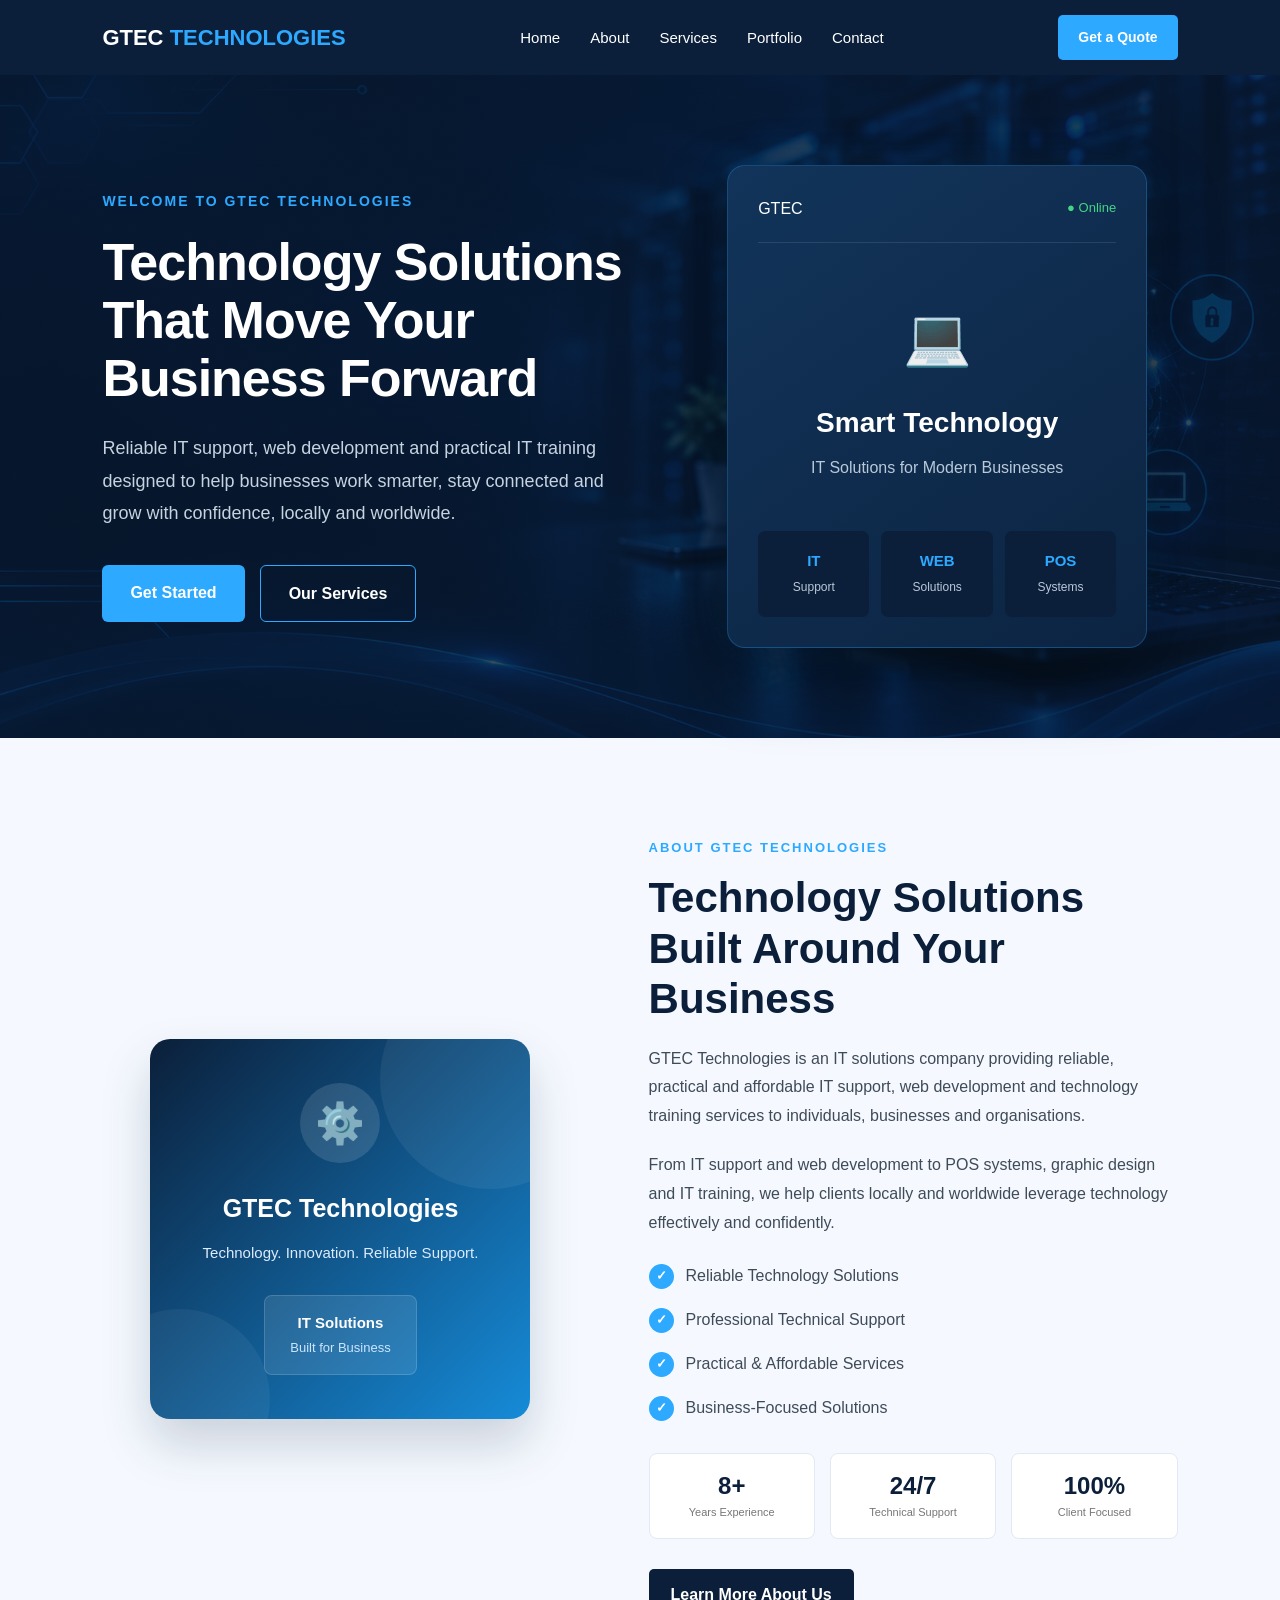
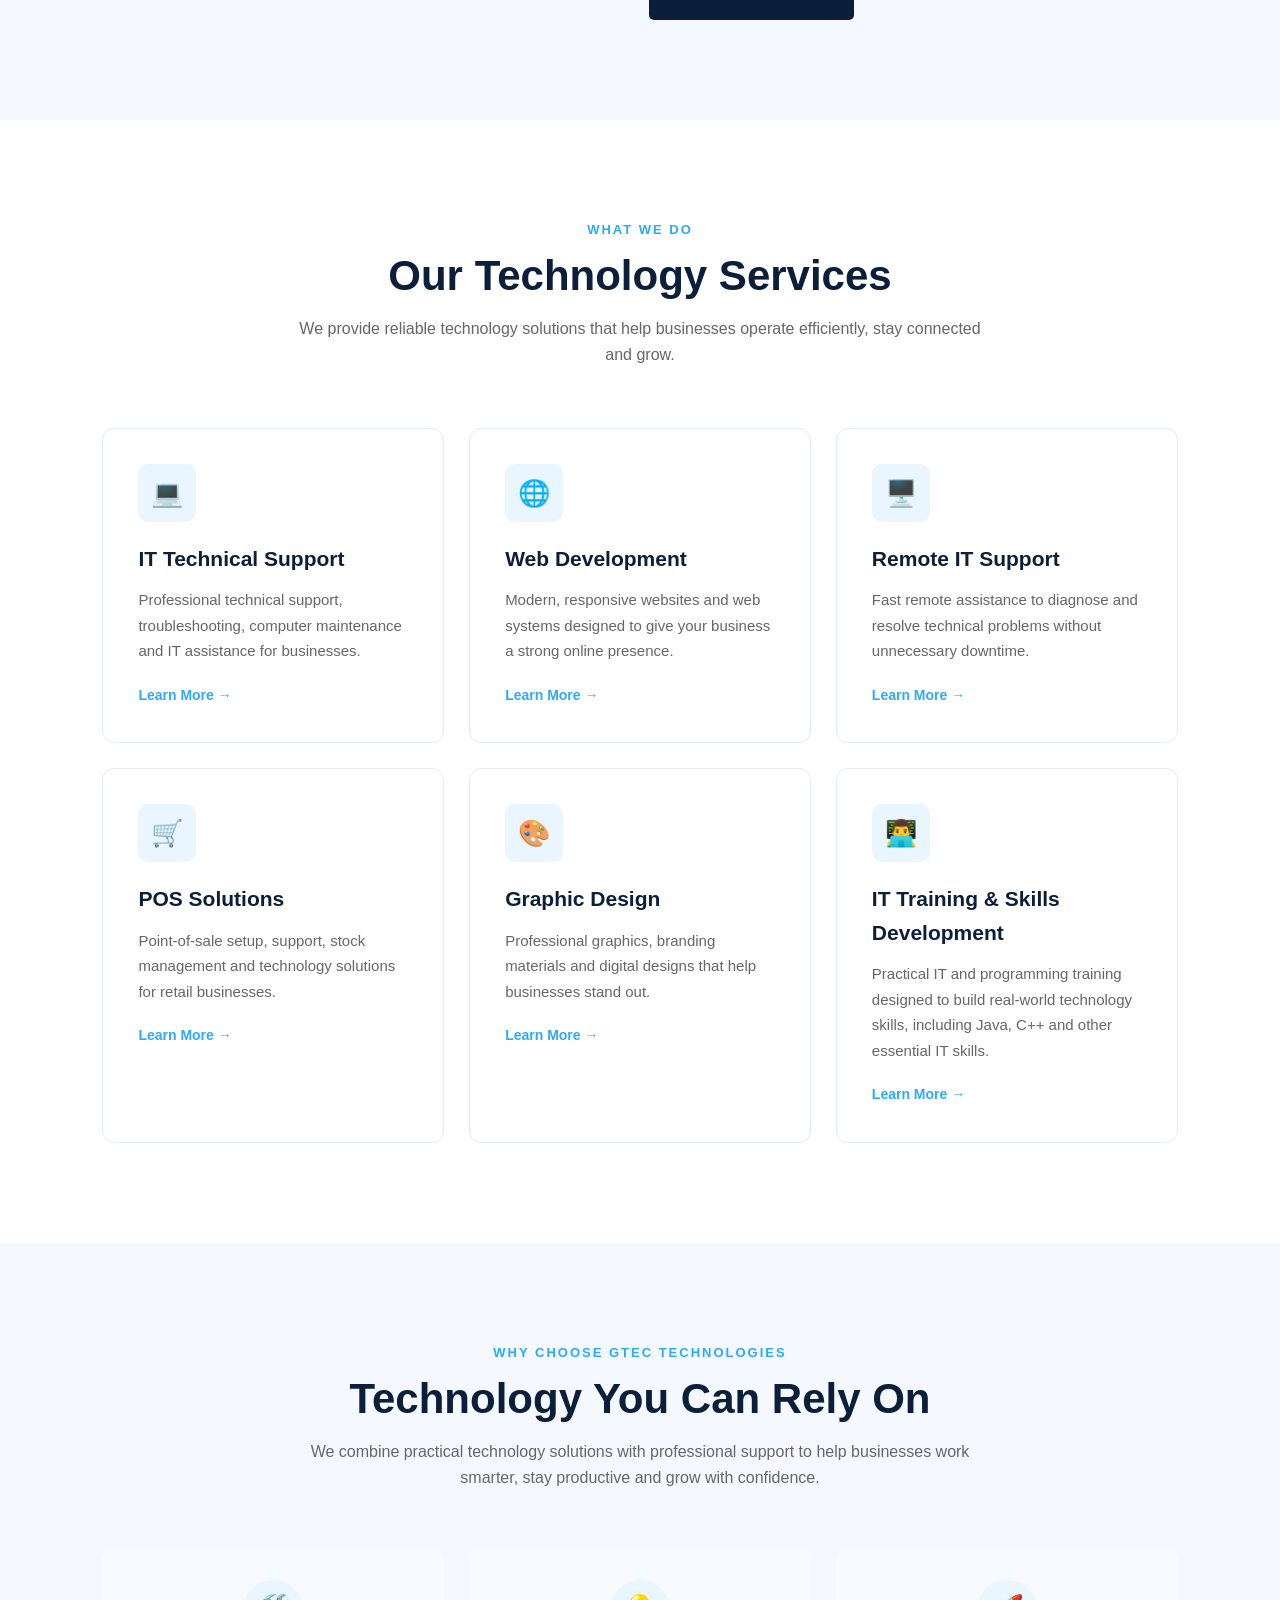
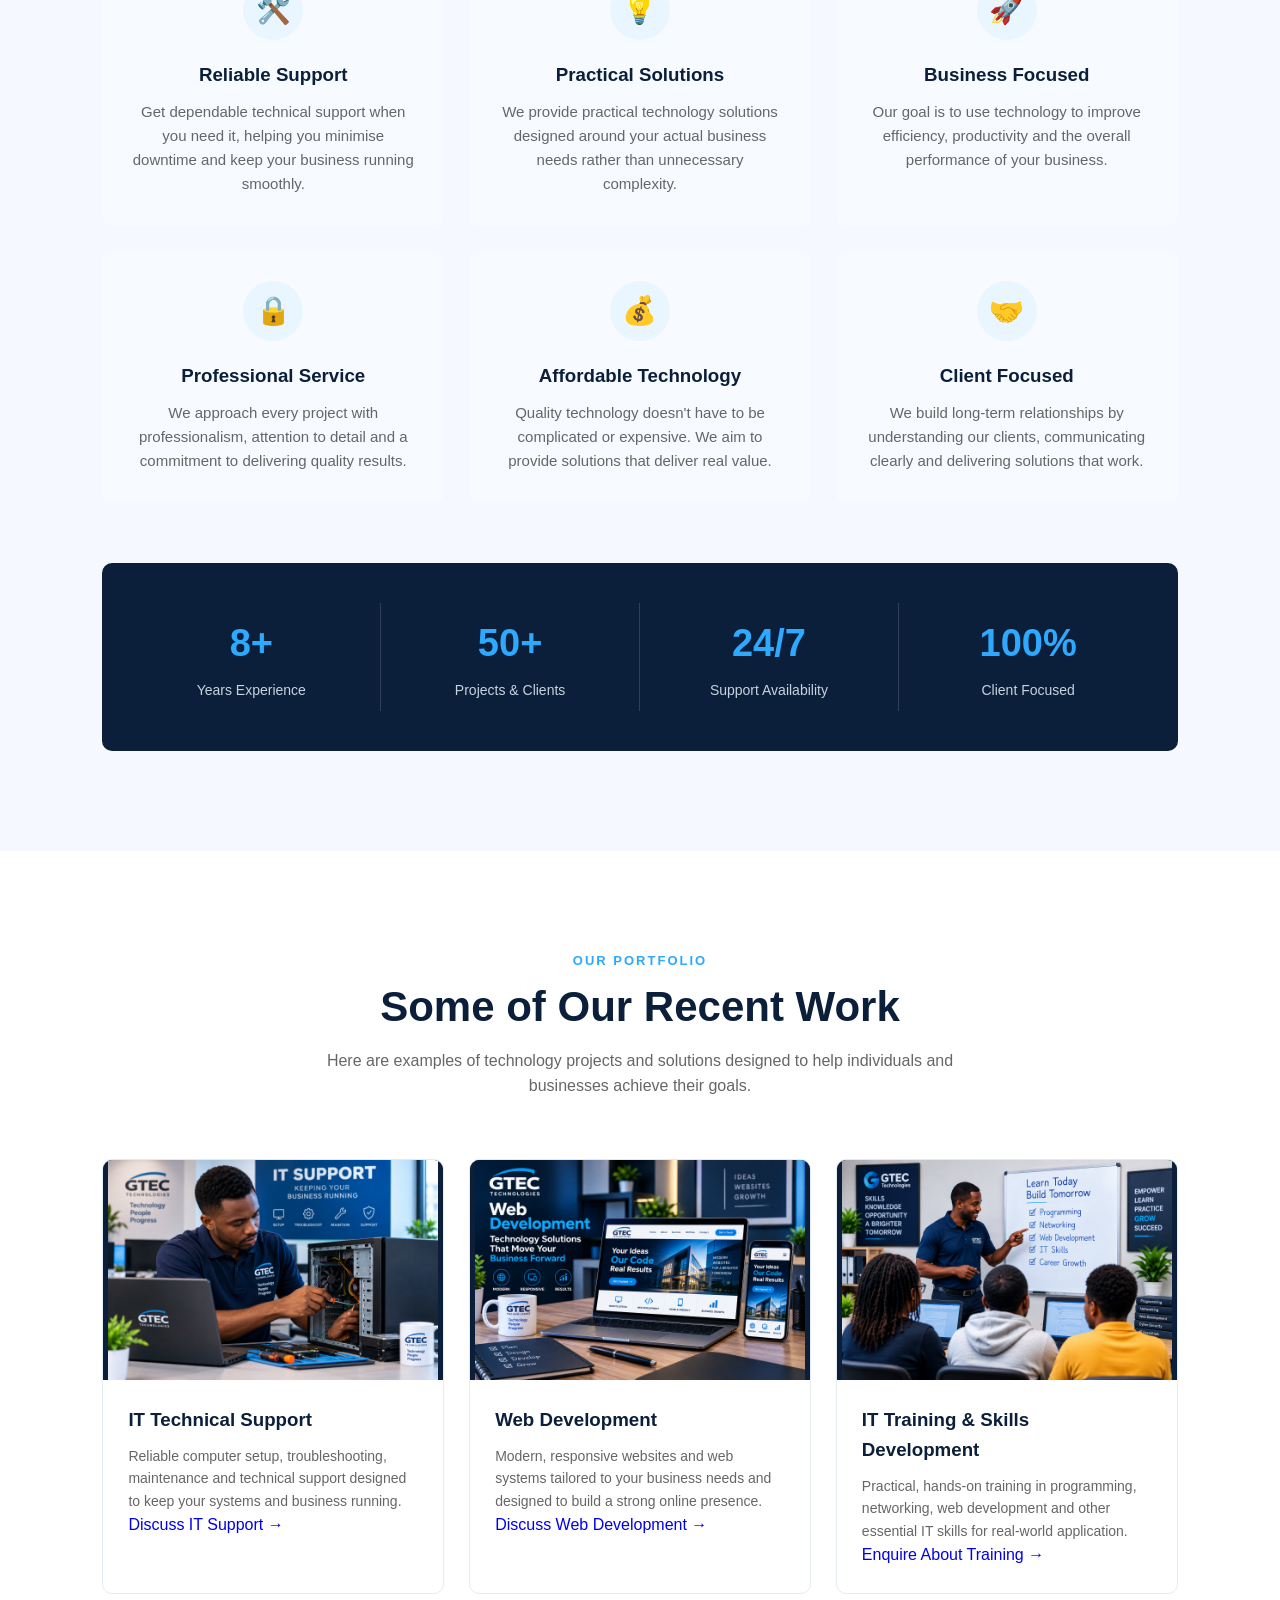
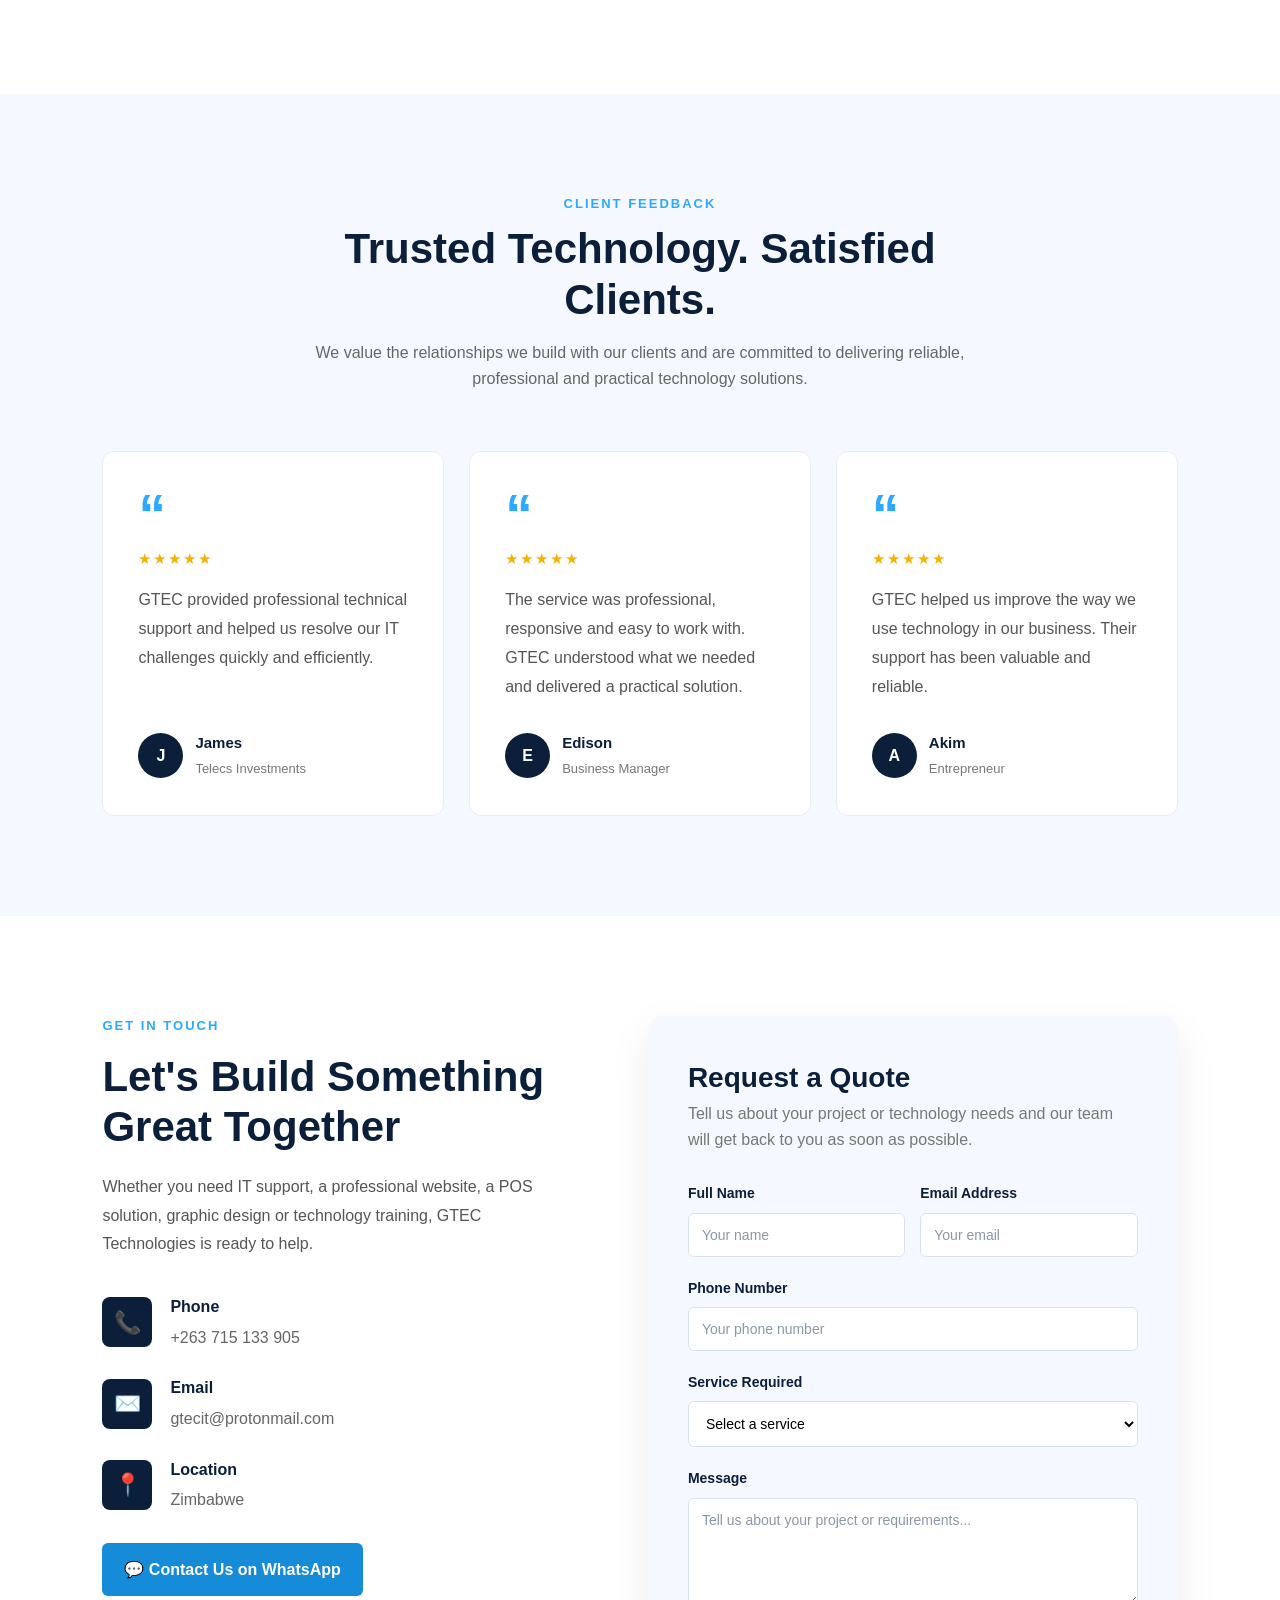
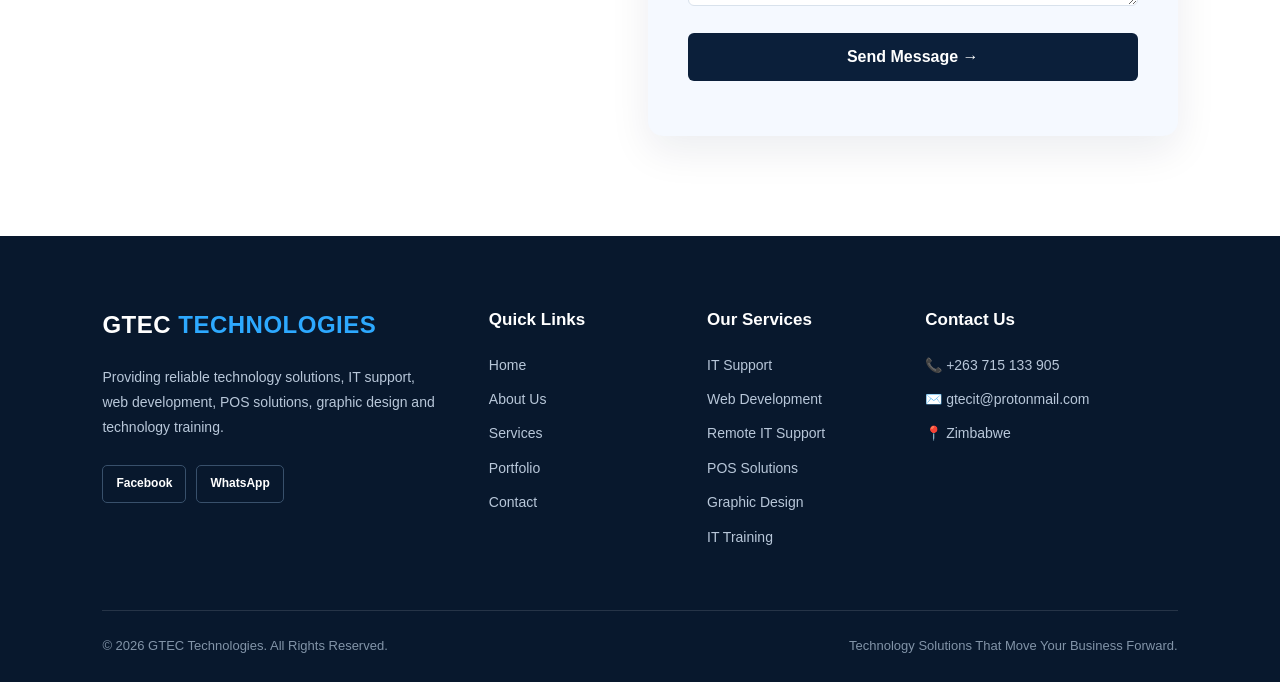
==== commit 9fd76bec: "Update index.html" ====
--- a/index.html
+++ b/index.html
@@ -673,9 +673,9 @@
                     to keep your systems and business running.
                 </p>
 
-                <a href="#contact">
-                    Discuss IT Support →
-                </a>
+                <a href="#contact" class="project-button">
+    Discuss IT Support →
+</a>
 
             </div>
 
@@ -711,9 +711,9 @@
                     to build a strong online presence.
                 </p>
 
-                <a href="#contact">
-                    Discuss Web Development →
-                </a>
+                <a href="#contact" class="project-button">
+    Discuss Web Development →
+</a>
 
             </div>
 
@@ -749,9 +749,9 @@
                     IT skills for real-world application.
                 </p>
 
-                <a href="#contact">
-                    Enquire About Training →
-                </a>
+                <a href="#contact" class="project-button">
+    Enquire About Training →
+</a>
 
             </div>
 
--- a/css/style.css
+++ b/css/style.css
@@ -276,7 +276,7 @@
 
 .tech-dashboard {
     width: 100%;
-    max-width: 450px;
+    max-width: 420px;
 
     padding: 30px;
 
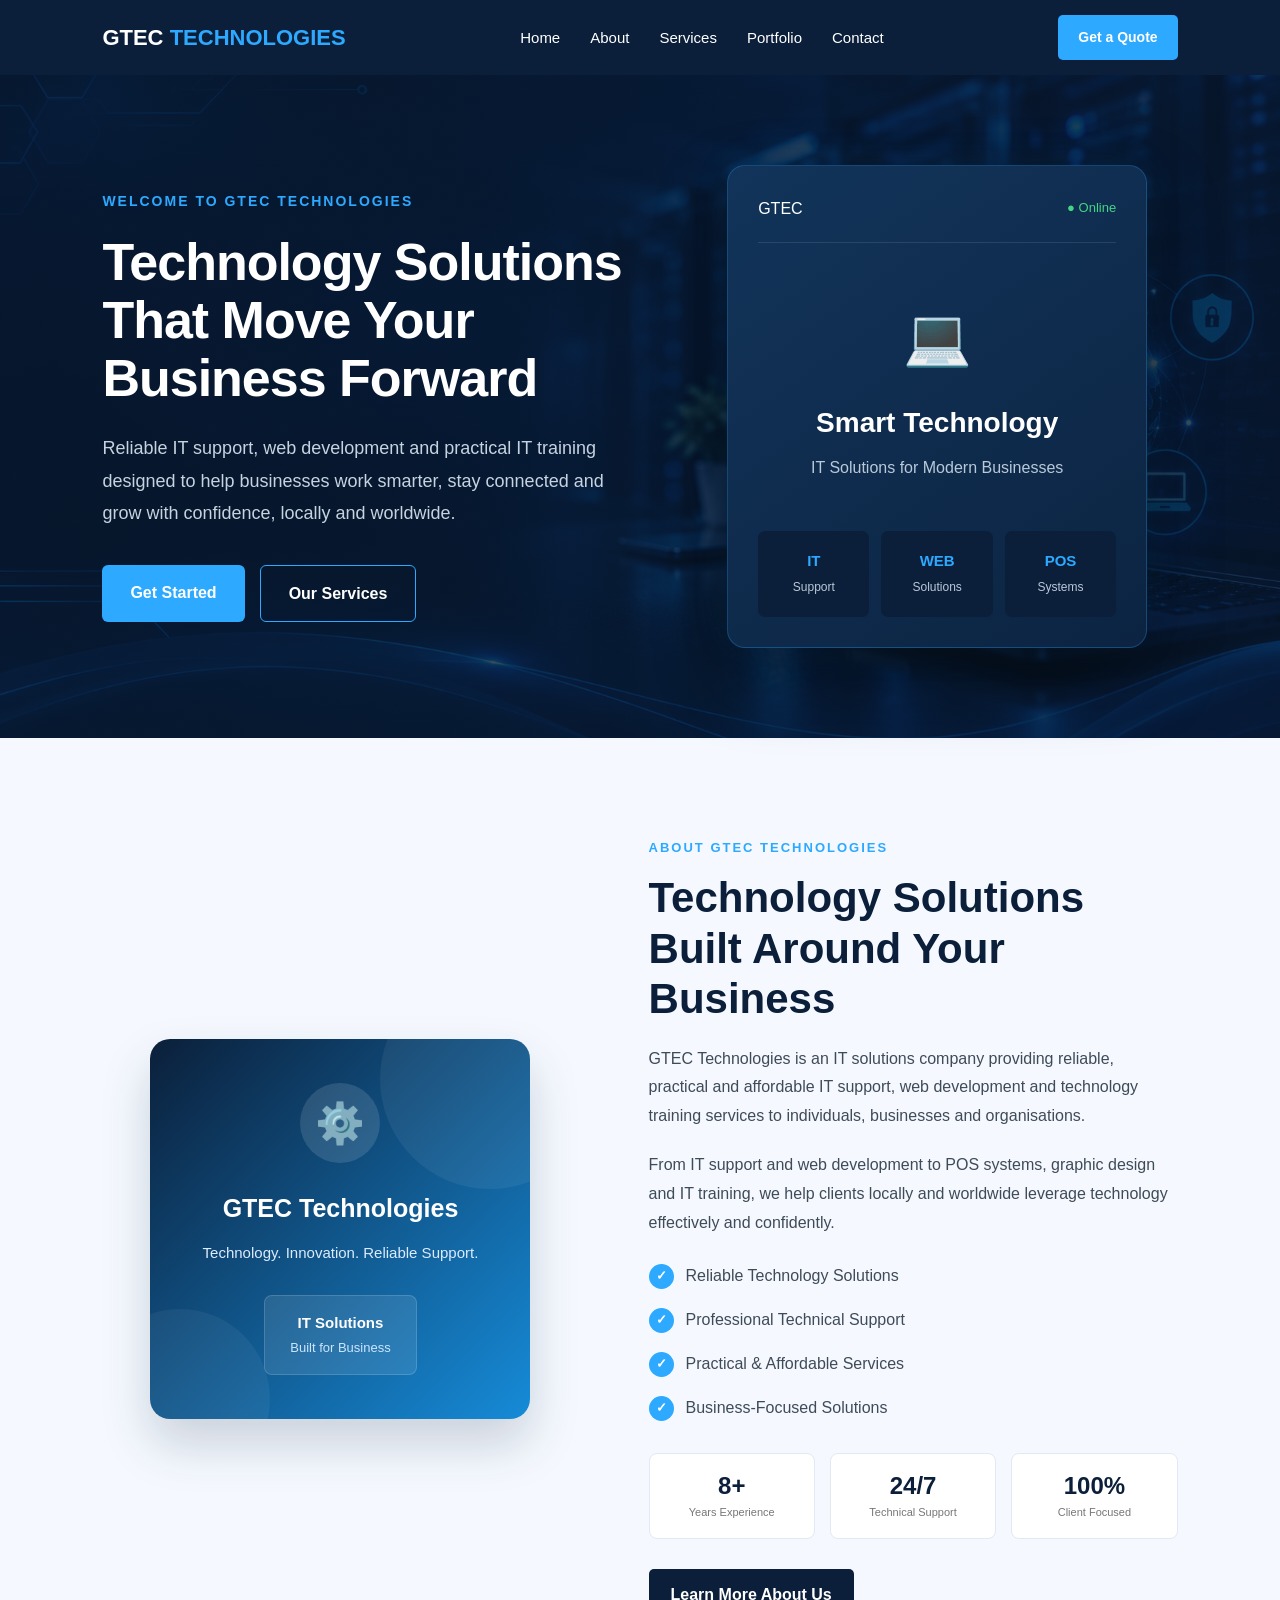
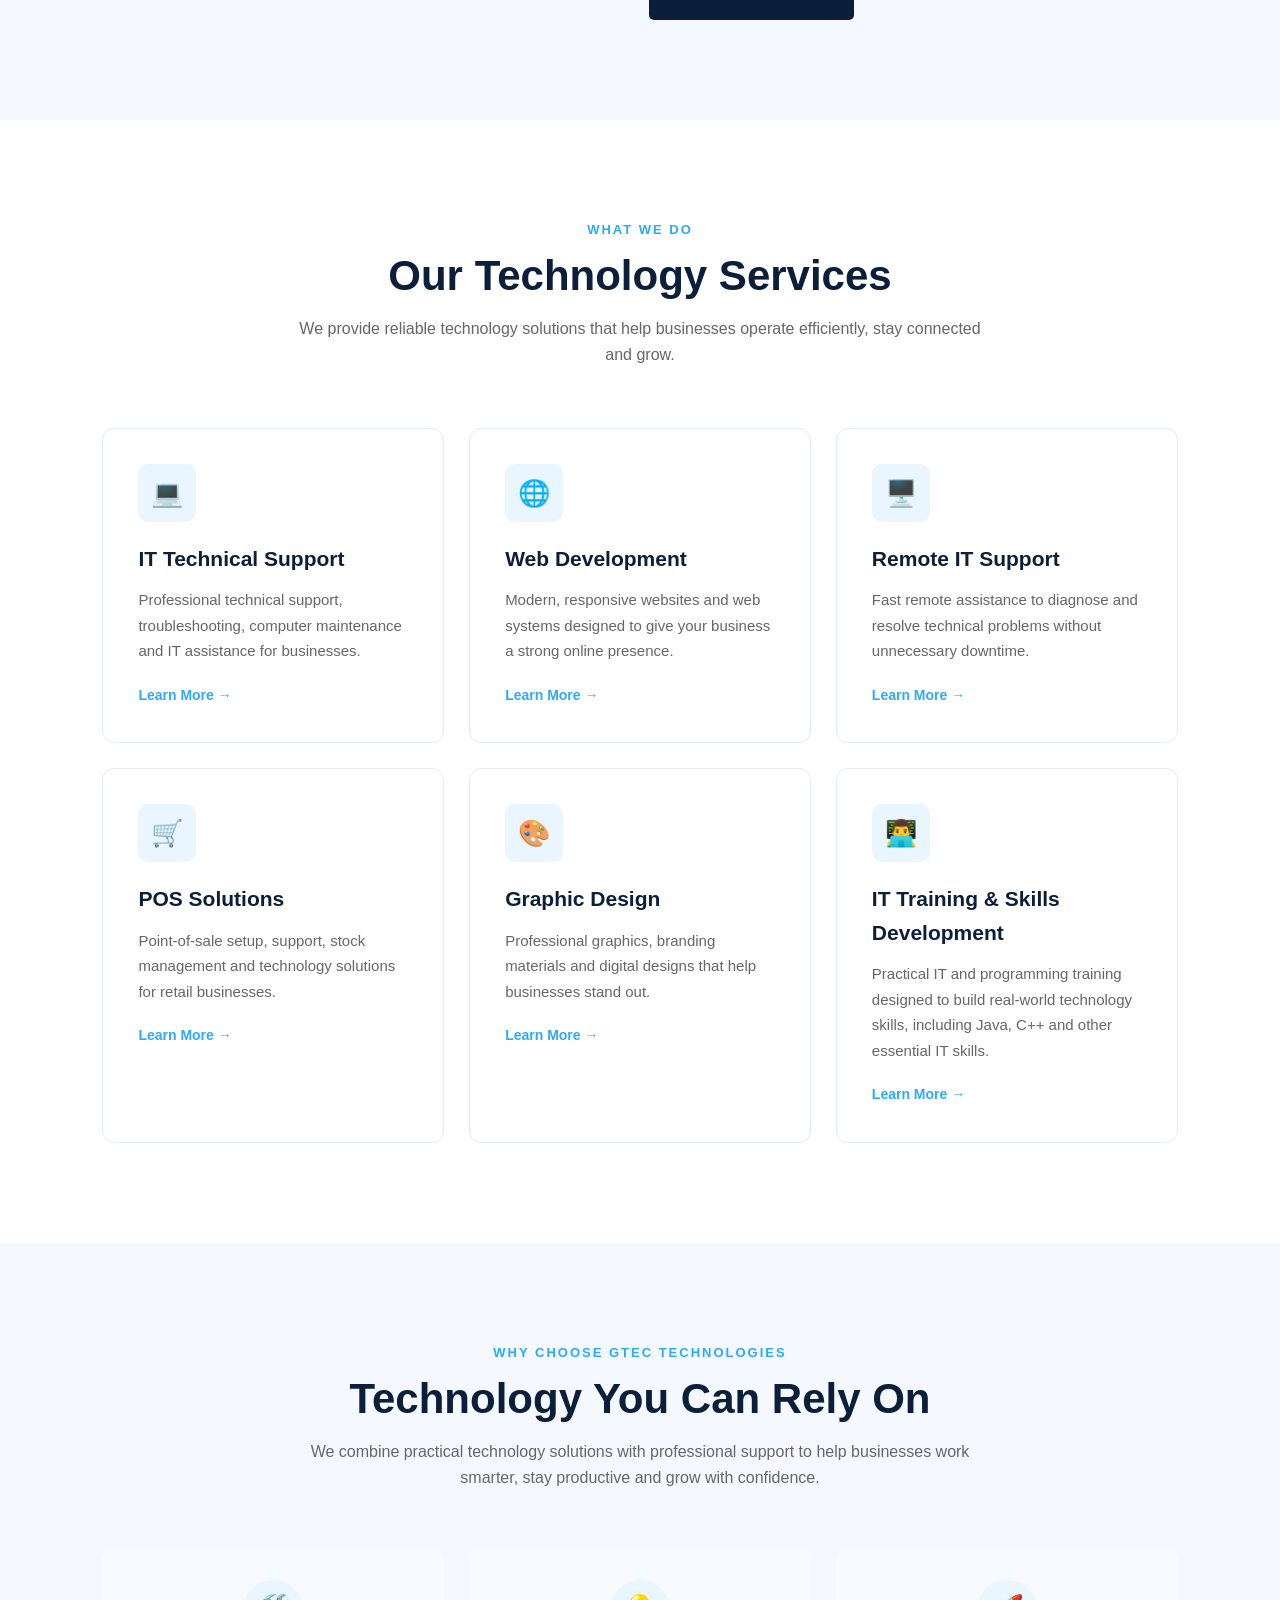
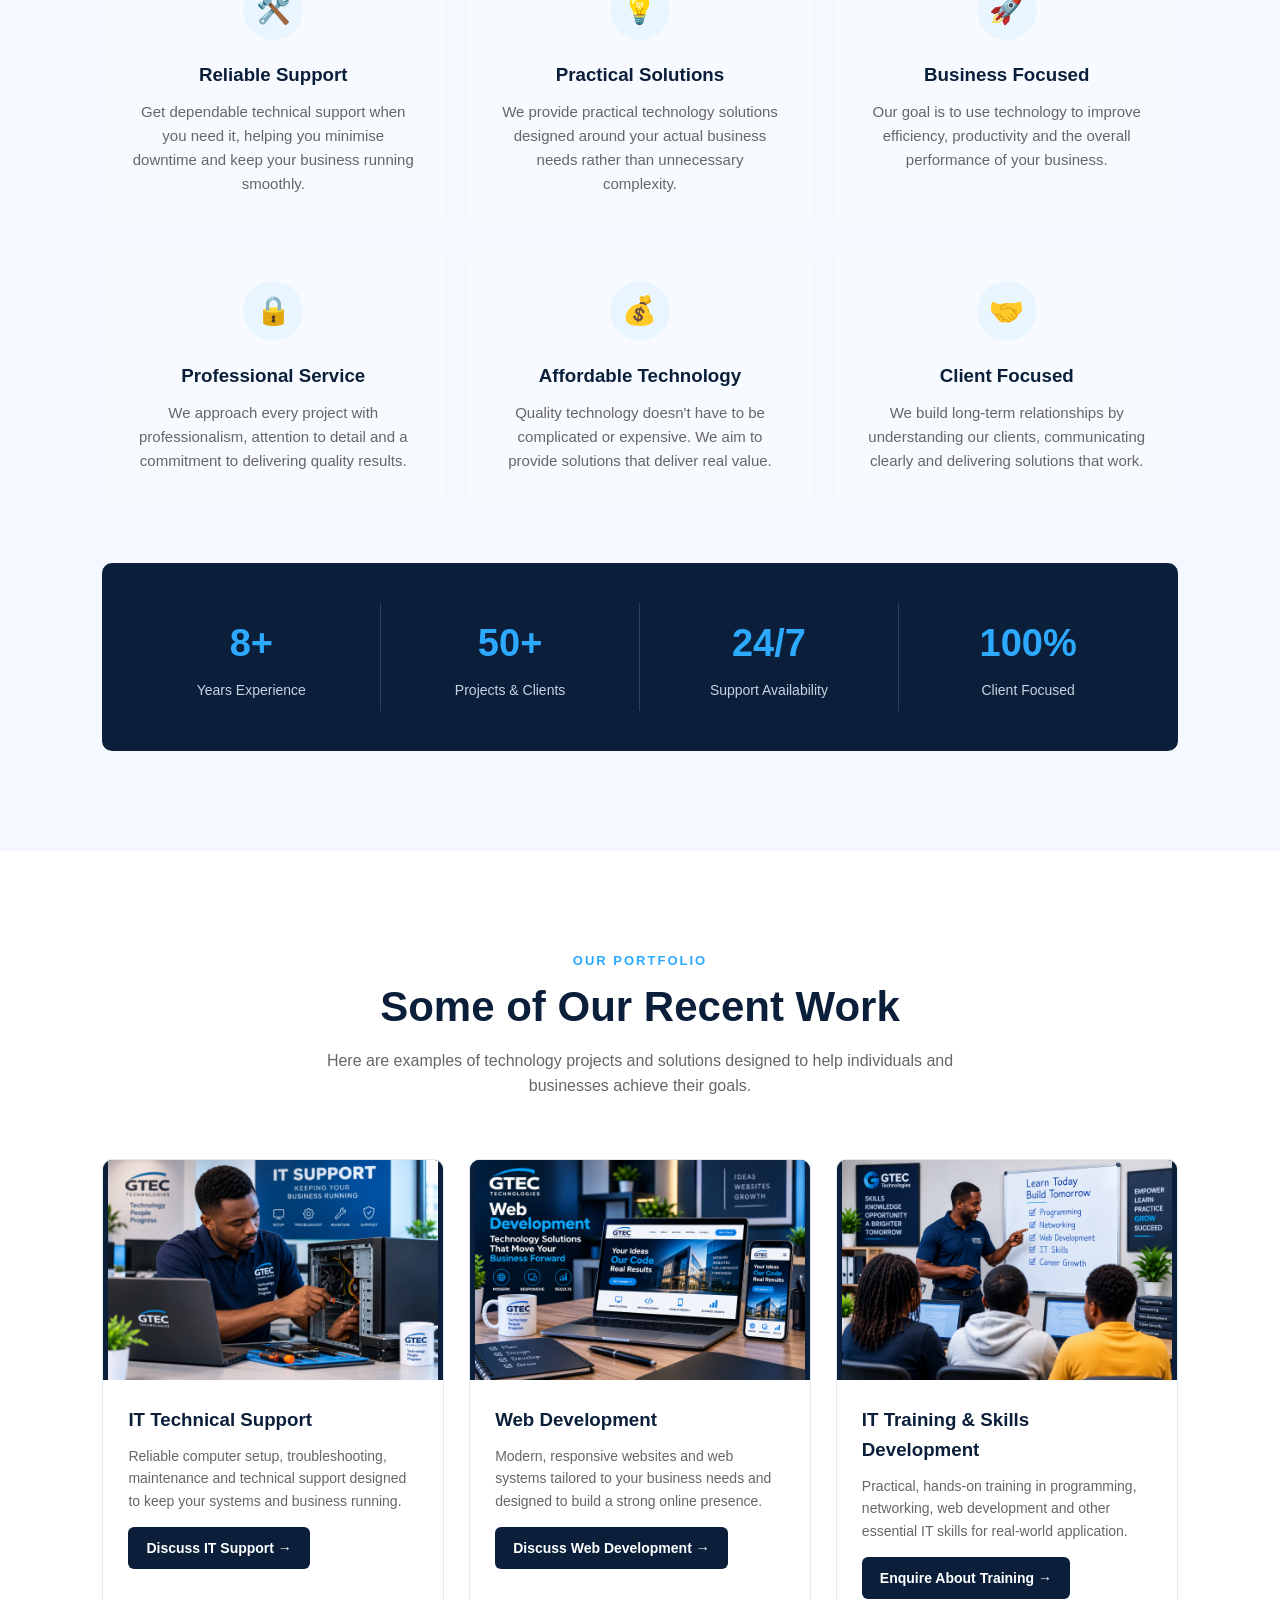
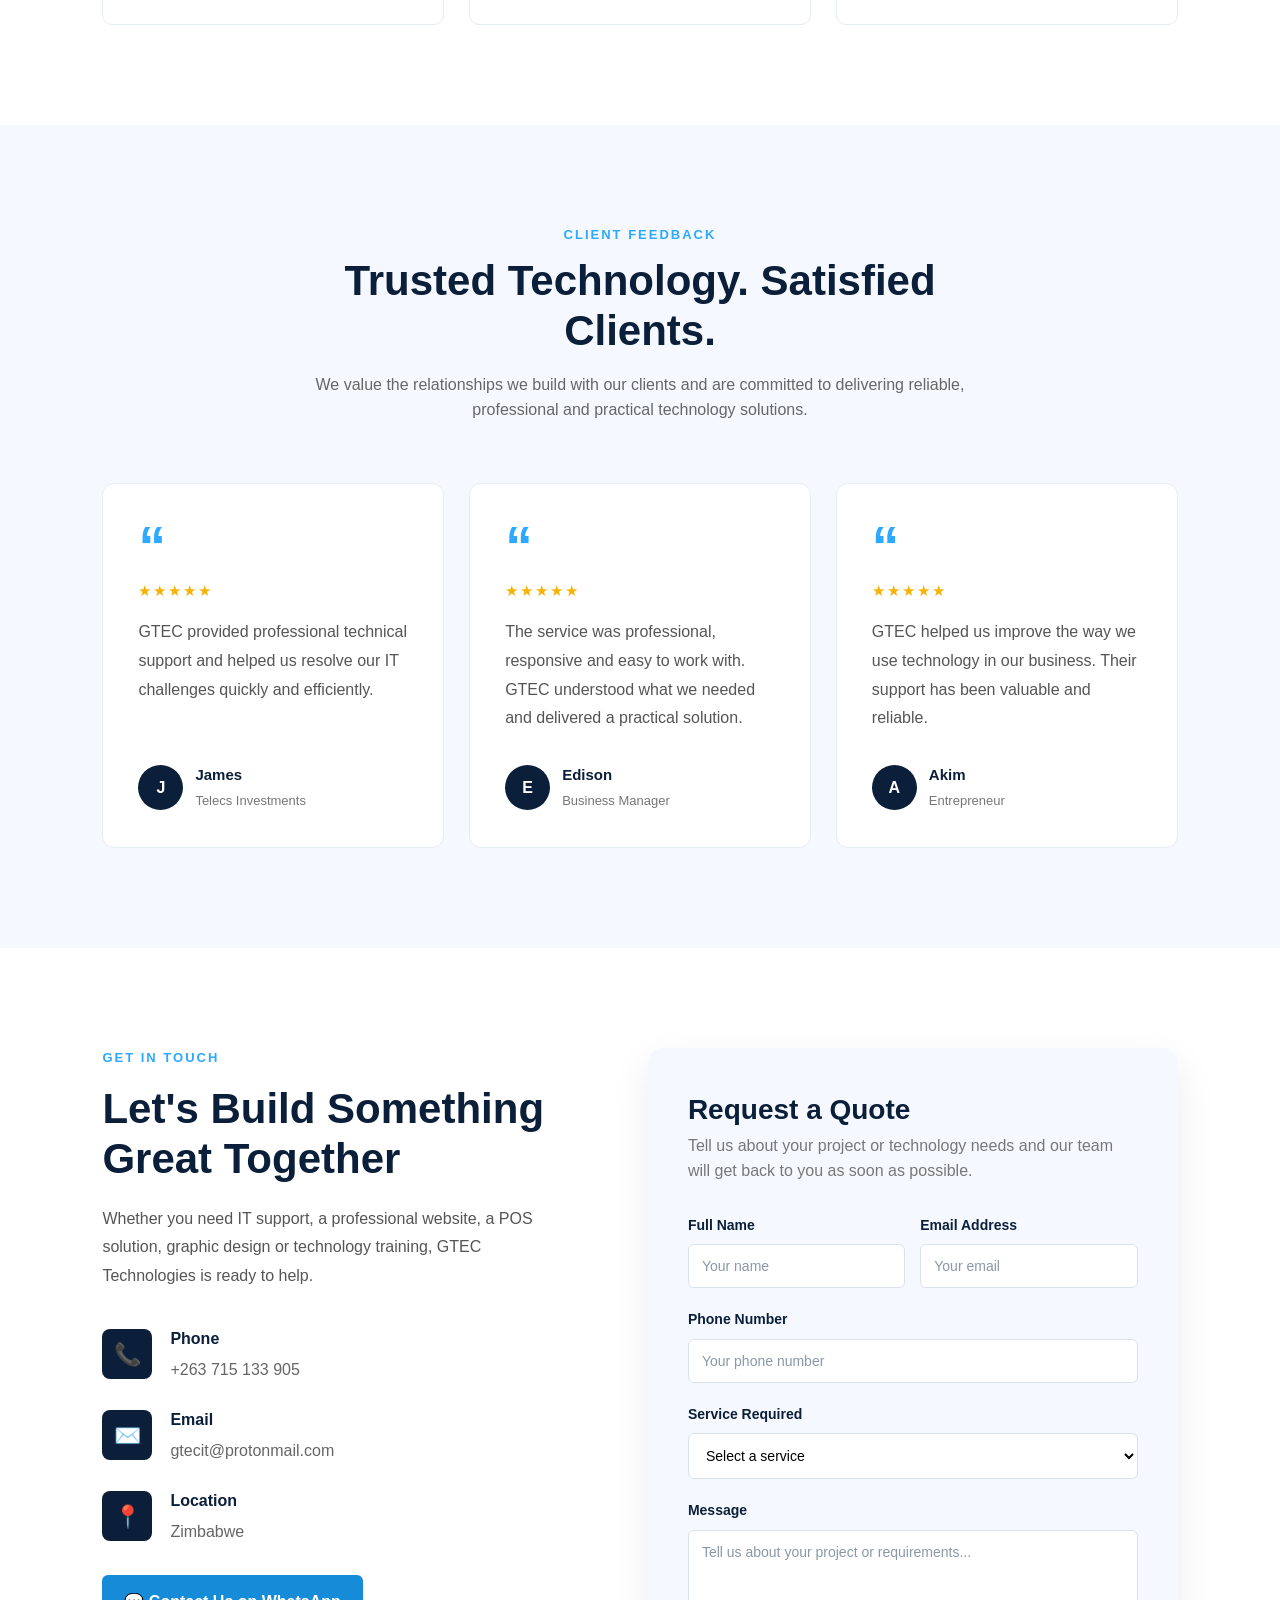
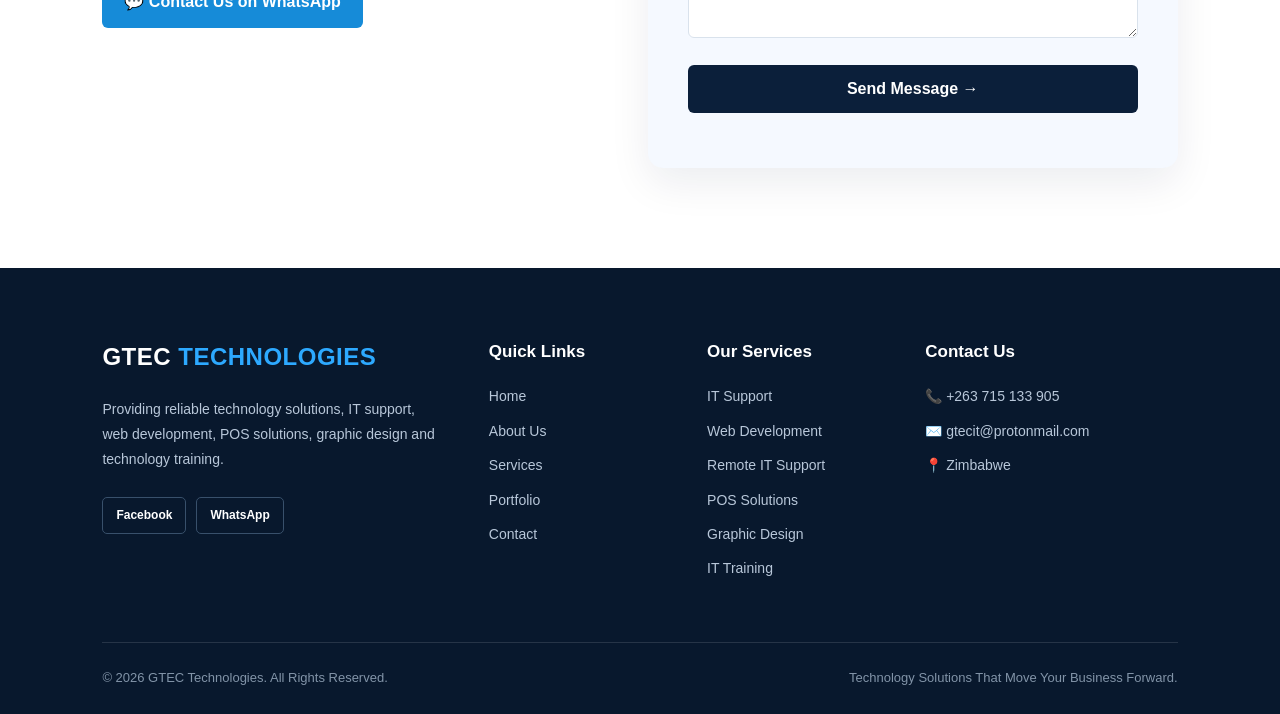
==== commit 99cea415: "Update index.html" ====
--- a/index.html
+++ b/index.html
@@ -311,7 +311,9 @@
                 computer maintenance and IT assistance for businesses.
             </p>
 
-            <a href="#contact">Learn More →</a>
+            <a href="#contact" class="service-button">
+    Learn More →
+</a>
 
         </div>
 
@@ -329,7 +331,9 @@
                 to give your business a strong online presence.
             </p>
 
-           <a href="#contact">Learn More →</a>
+           <a href="#contact" class="service-button">
+    Learn More →
+</a>
 
         </div>
 
@@ -347,7 +351,9 @@
                 technical problems without unnecessary downtime.
             </p>
 
-            <a href="#contact">Learn More →</a>
+            <a href="#contact" class="service-button">
+    Learn More →
+</a>
 
         </div>
 
@@ -365,8 +371,9 @@
                 technology solutions for retail businesses.
             </p>
 
-            <a href="#contact">Learn More →</a>
-
+            <a href="#contact" class="service-button">
+    Learn More →
+</a>
         </div>
 
 
@@ -383,7 +390,9 @@
                 designs that help businesses stand out.
             </p>
 
-            <a href="#contact">Learn More →</a>
+           <a href="#contact" class="service-button">
+    Learn More →
+</a>
 
         </div>
 
@@ -402,7 +411,9 @@
     other essential IT skills.
 </p>
 
-           <a href="#contact">Learn More →</a>
+          <a href="#contact" class="service-button">
+    Learn More →
+</a>
 
         </div>
 
--- a/css/style.css
+++ b/css/style.css
@@ -1097,6 +1097,24 @@
     color: #666666;
 
     font-size: 14px;
+}
+.project-button {
+    display: inline-block;
+    margin-top: 15px;
+    padding: 10px 18px;
+    background-color: #0b1f3a;
+    color: #ffffff;
+    text-decoration: none;
+    border-radius: 6px;
+    font-size: 14px;
+    font-weight: bold;
+    transition: 0.3s ease;
+}
+
+.project-button:hover {
+    background-color: #2da9ff;
+    transform: translateY(-2px);
+    box-shadow: 0 6px 15px rgba(45, 169, 255, 0.2);
 }
 /* =========================
    PORTFOLIO PROJECT VISUAL
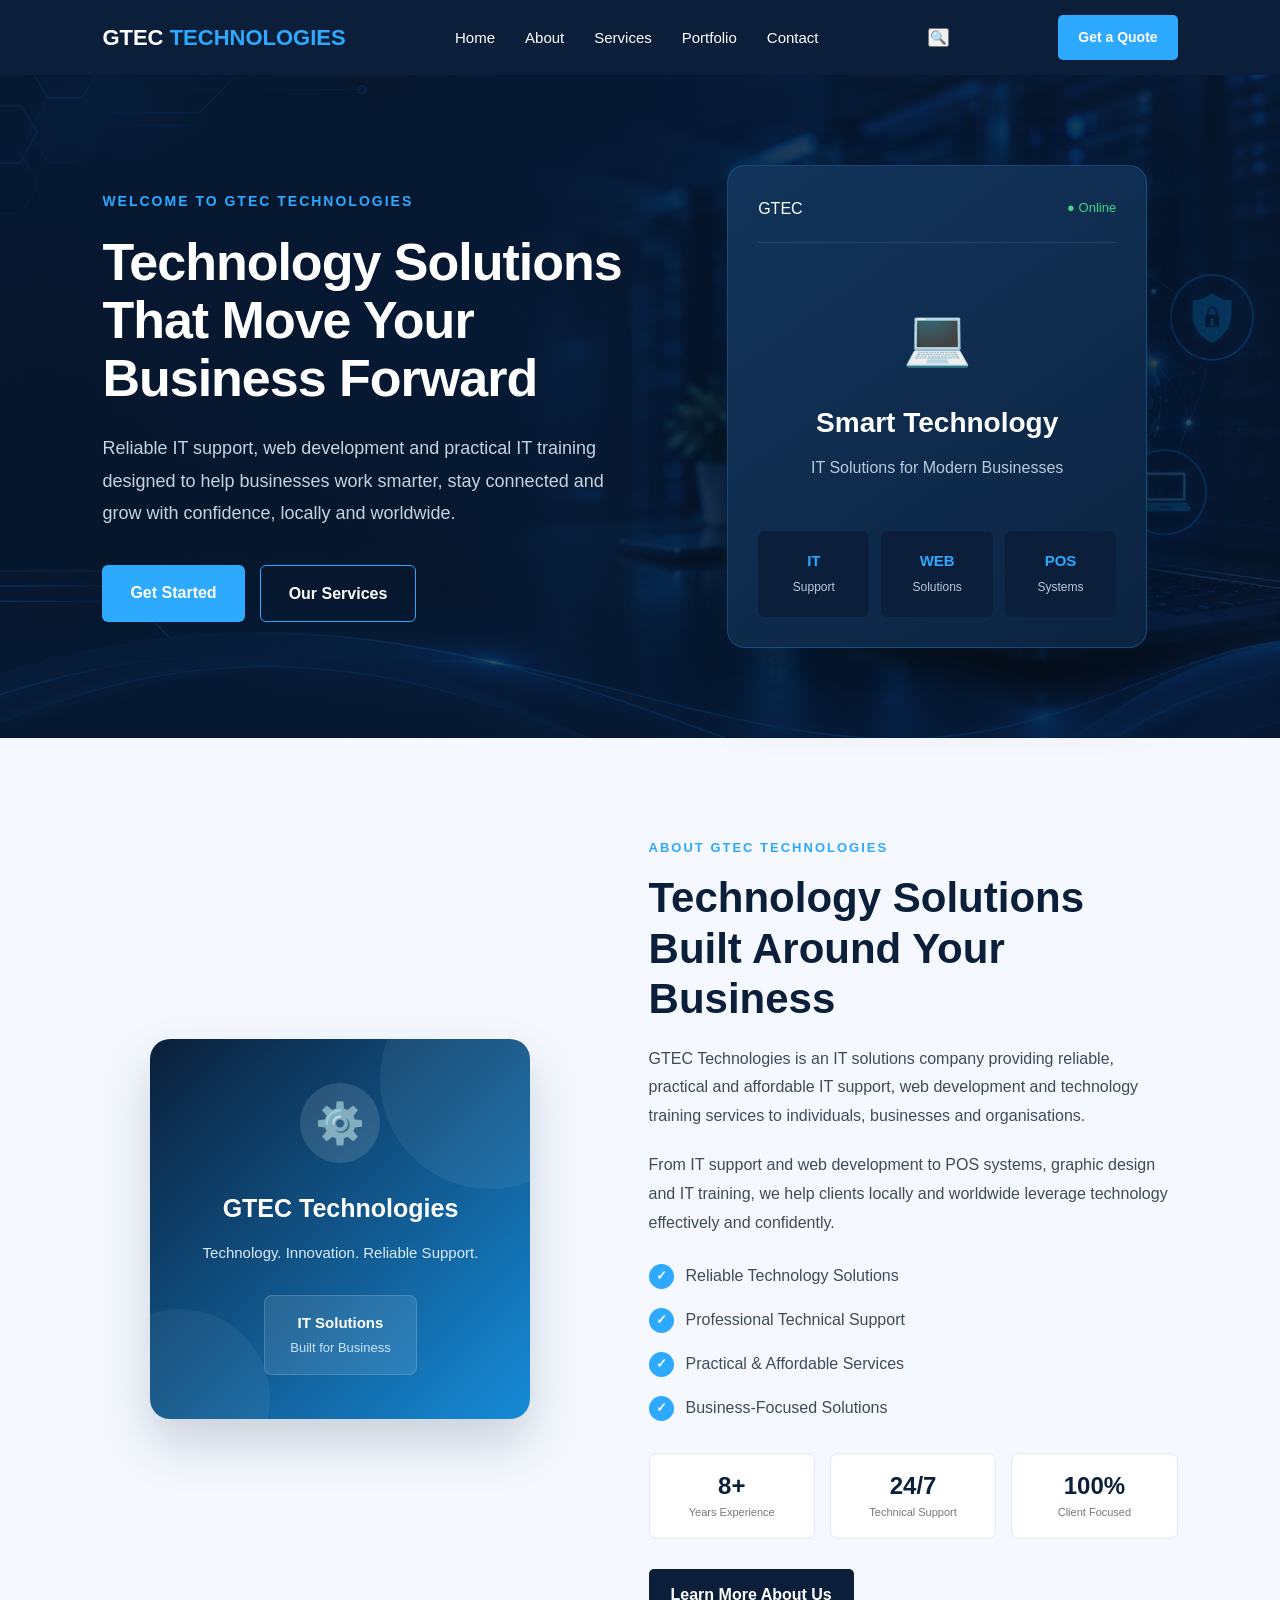
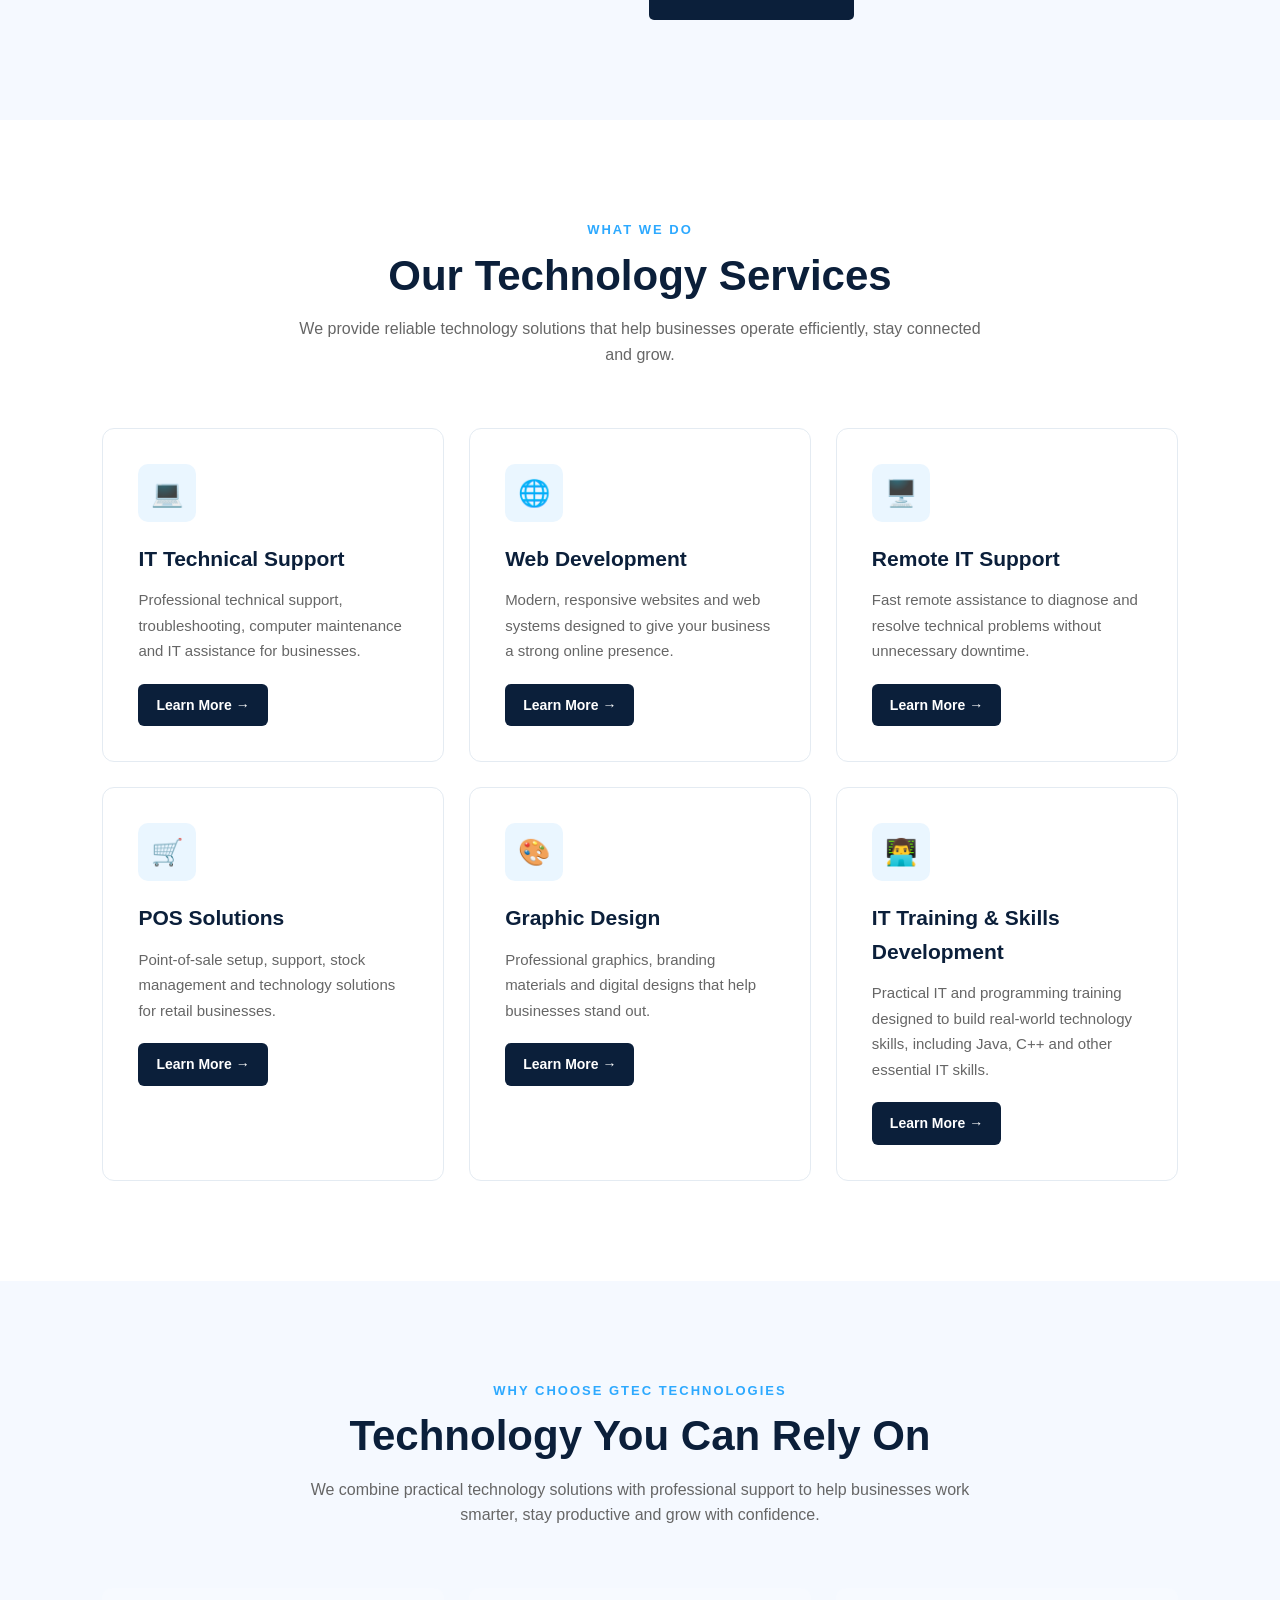
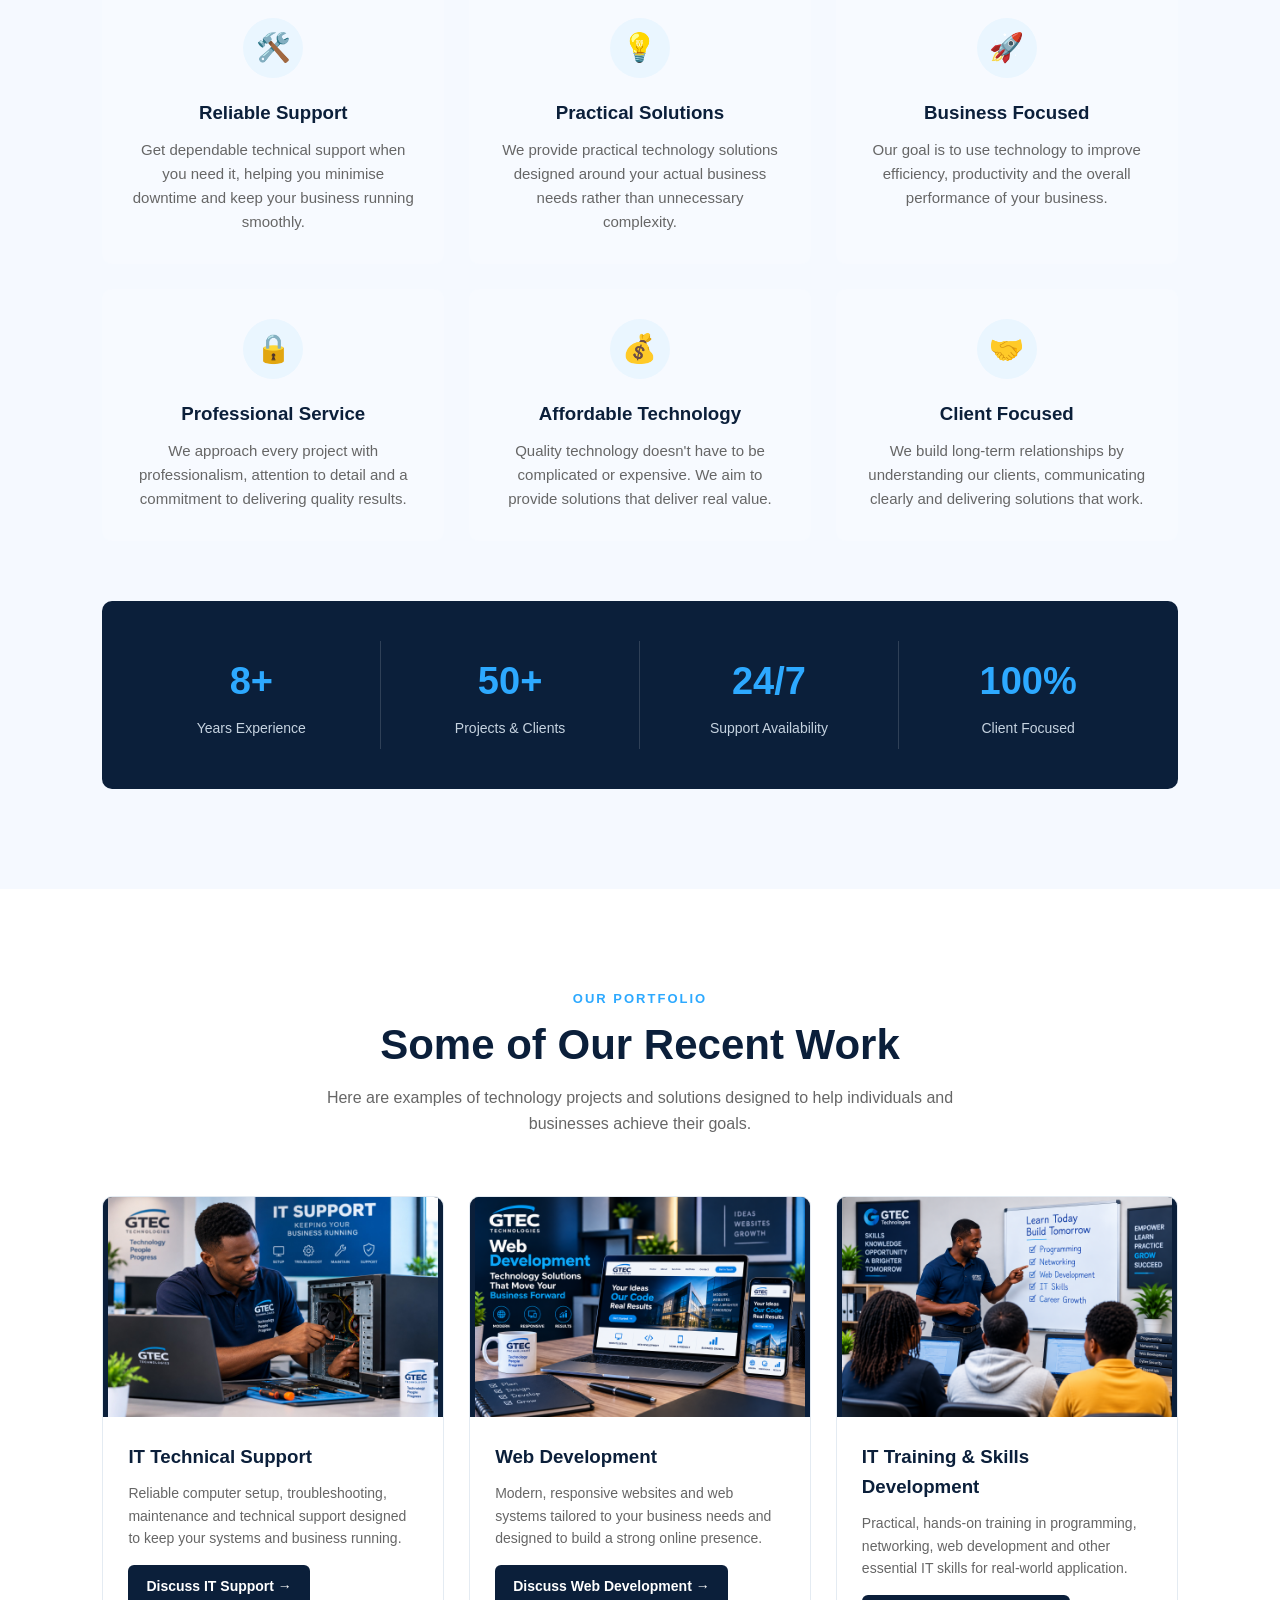
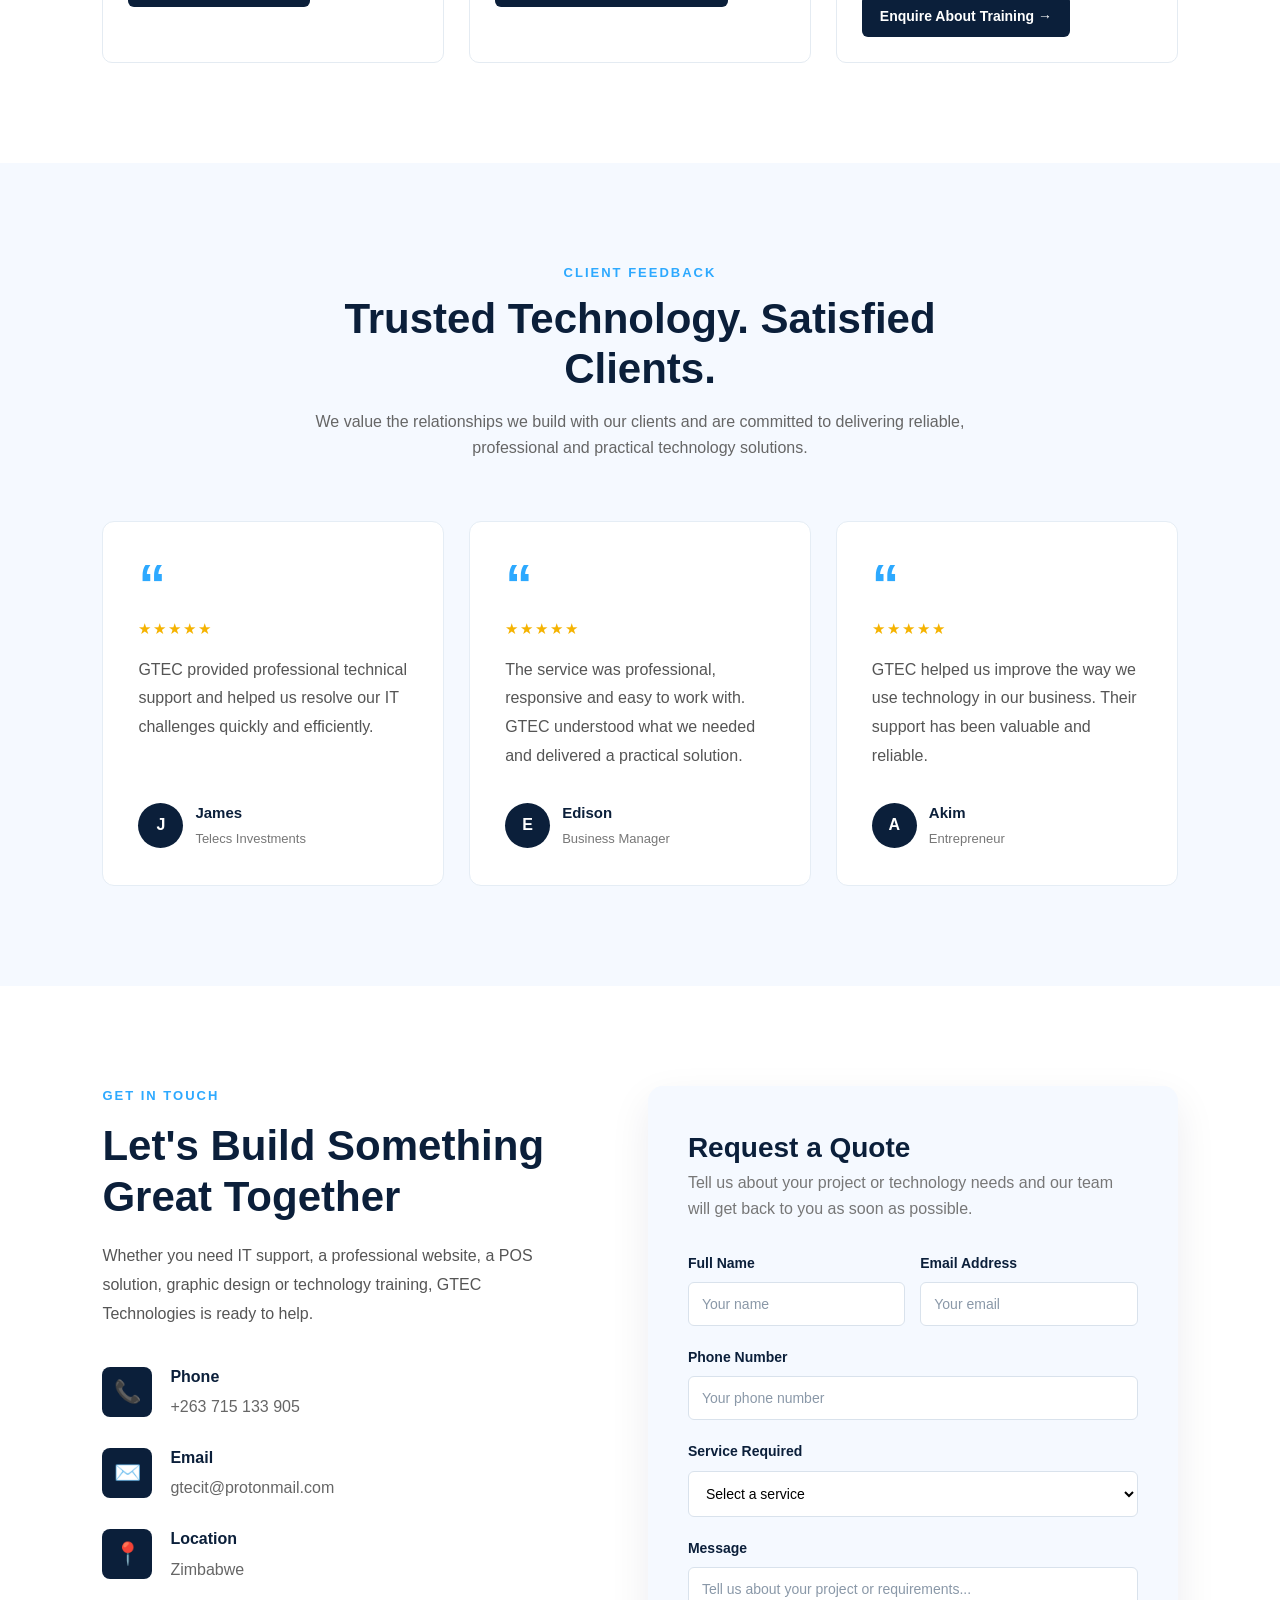
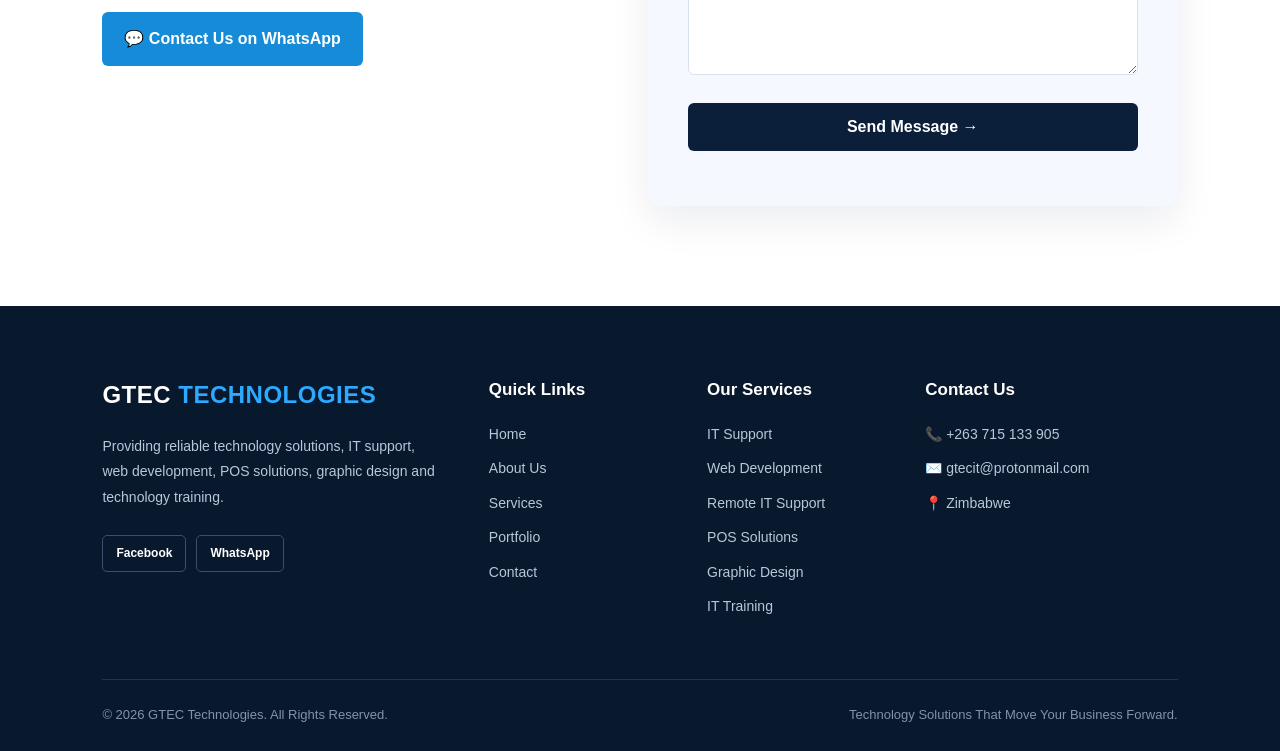
==== commit f7097bca: "Update index.html" ====
--- a/index.html
+++ b/index.html
@@ -80,6 +80,9 @@
         <a href="#portfolio">Portfolio</a>
         <a href="#contact">Contact</a>
     </nav>
+        <button class="search-button" id="search-button" aria-label="Search">
+    🔍
+</button>
 
     <button class="menu-toggle" id="menu-toggle" aria-label="Open menu">
     ☰
--- a/css/style.css
+++ b/css/style.css
@@ -480,7 +480,10 @@
         0 18px 40px rgba(11, 31, 58, 0.12);
 }
 
-.service-card.selected-service {
+.service-card.selected-service,
+.service-card:target {
+    background-color: rgba(11, 31, 58, 0.88);
+
     border-color: #2da9ff;
 
     box-shadow:
@@ -488,22 +491,21 @@
         0 20px 45px rgba(11, 31, 58, 0.18);
 
     transform: translateY(-6px);
-}
-
-
-/* Highlight selected service */
-
-.service-card:target {
-    border-color: #2da9ff;
-
-    box-shadow:
-        0 0 0 3px rgba(45, 169, 255, 0.15),
-        0 18px 40px rgba(11, 31, 58, 0.15);
-
-    transform: translateY(-6px);
 
     transition: all 0.35s ease;
-
+}
+
+
+/* Selected service text */
+
+.service-card.selected-service h3,
+.service-card:target h3 {
+    color: #ffffff;
+}
+
+.service-card.selected-service p,
+.service-card:target p {
+    color: #d5e1ed;
 }
 
  .service-icon {
@@ -563,7 +565,11 @@
 
     margin-top: 20px;
 
-    color: #2da9ff;
+    padding: 10px 18px;
+
+    background-color: #0b1f3a;
+
+    color: #ffffff;
 
     font-size: 14px;
 
@@ -571,13 +577,20 @@
 
     text-decoration: none;
 
+    border-radius: 6px;
+
     transition: all 0.3s ease;
 }
 
 .service-card a:hover {
-    color: #0b1f3a;
-
-    transform: translateX(5px);
+    background-color: #2da9ff;
+
+    color: #ffffff;
+
+    transform: translateY(-2px);
+
+    box-shadow:
+        0 6px 15px rgba(45, 169, 255, 0.2);
 }
 
 
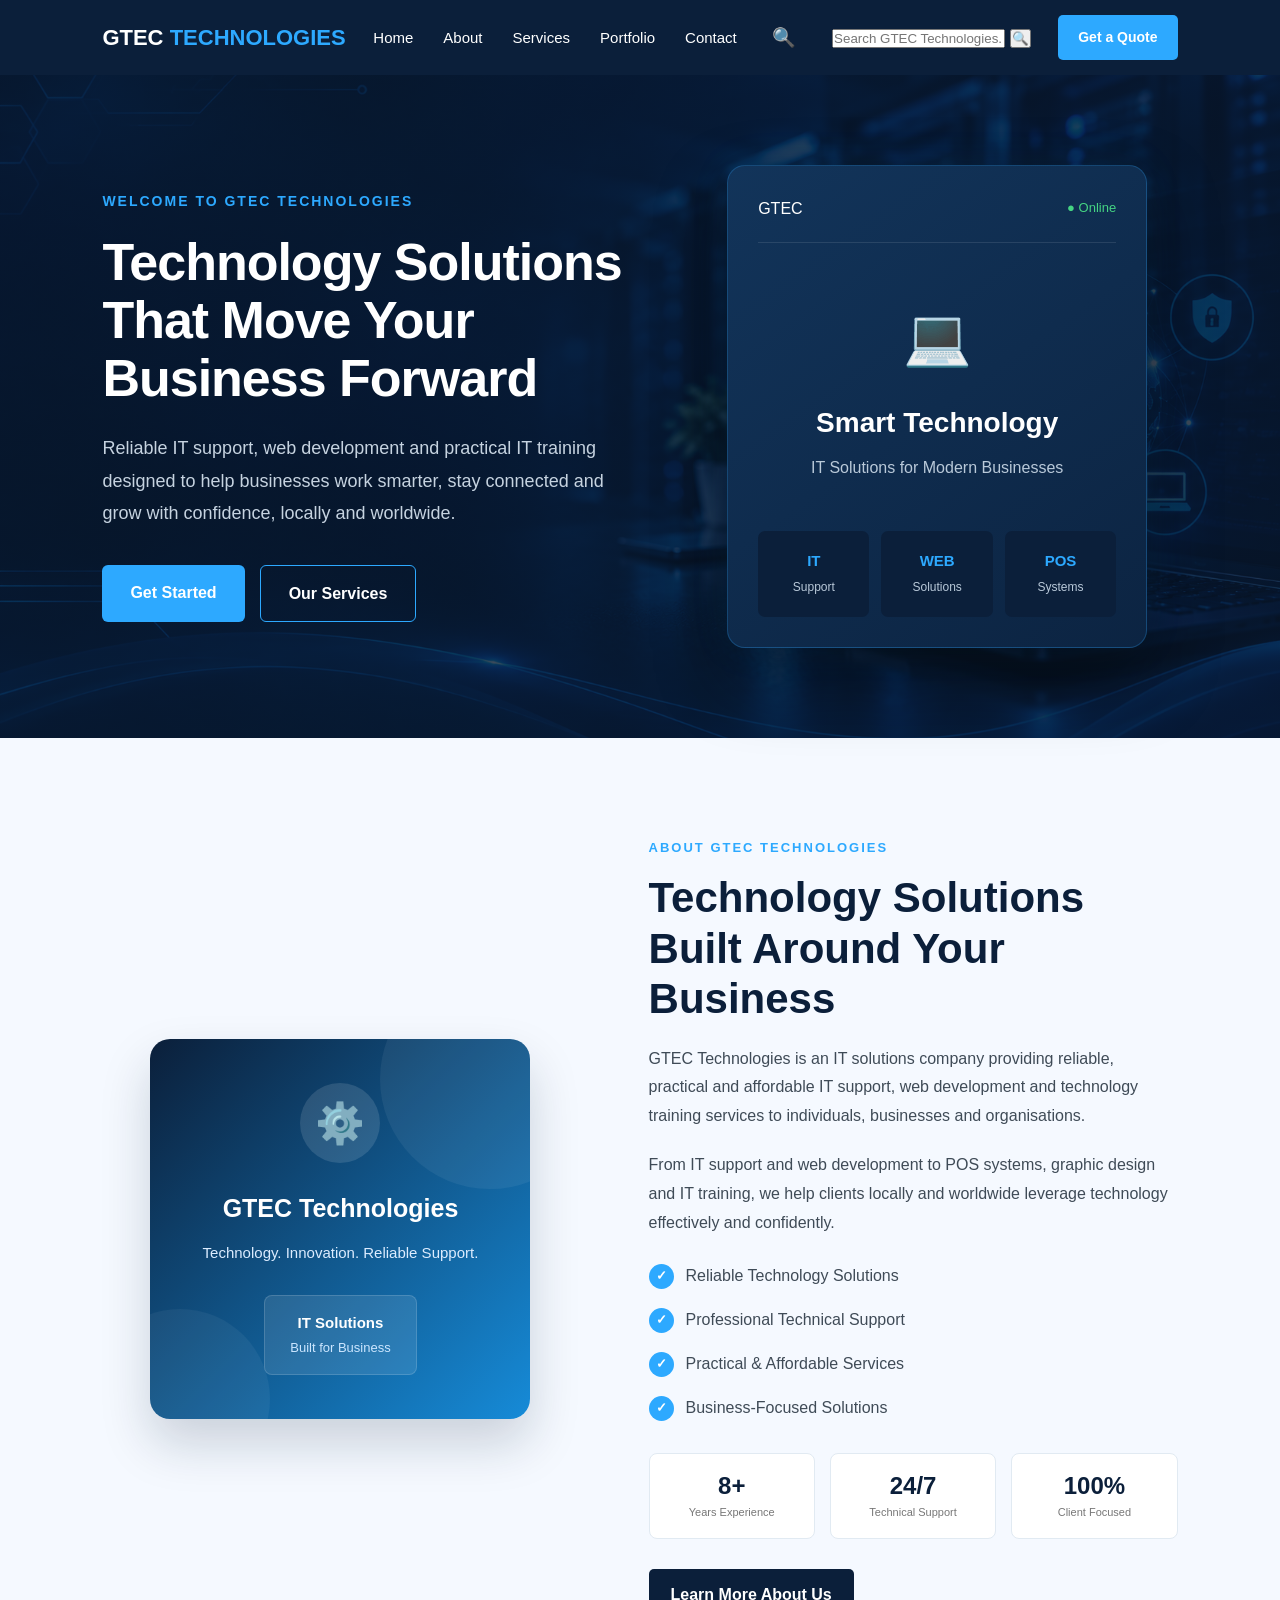
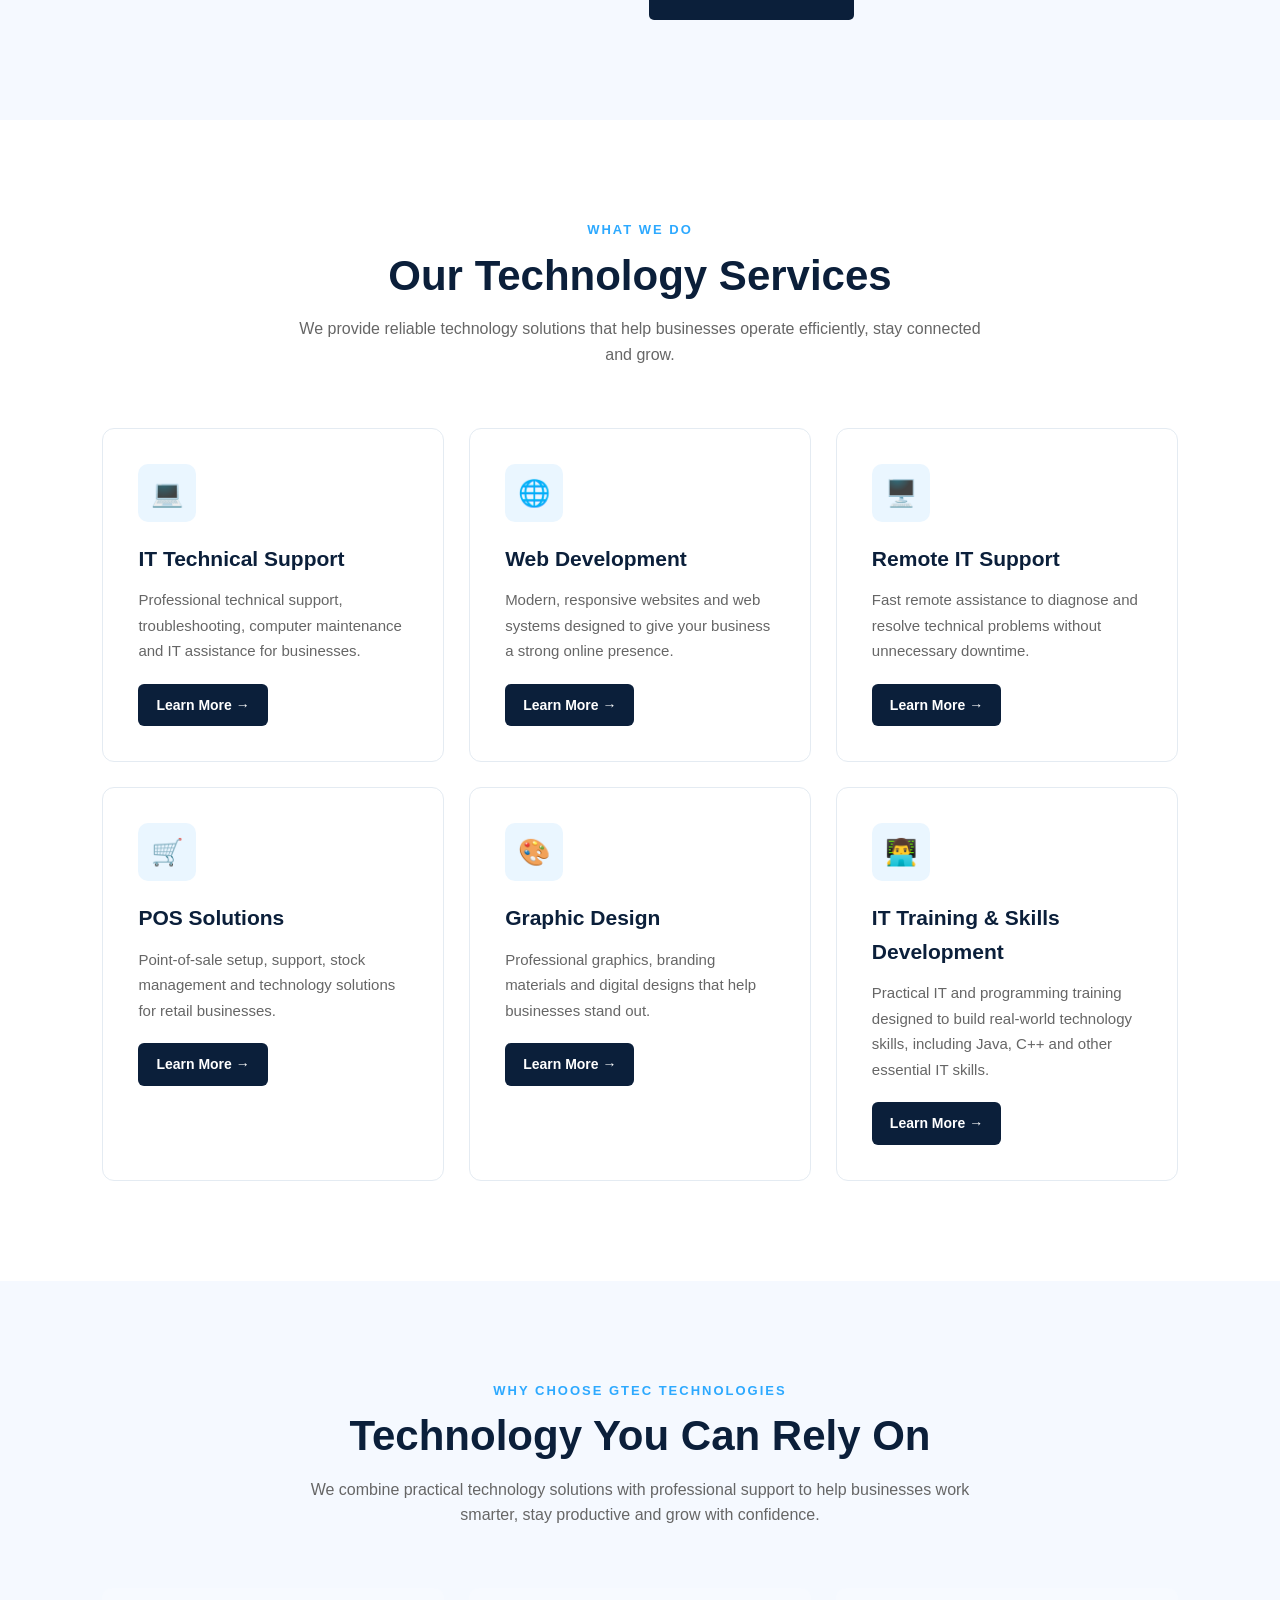
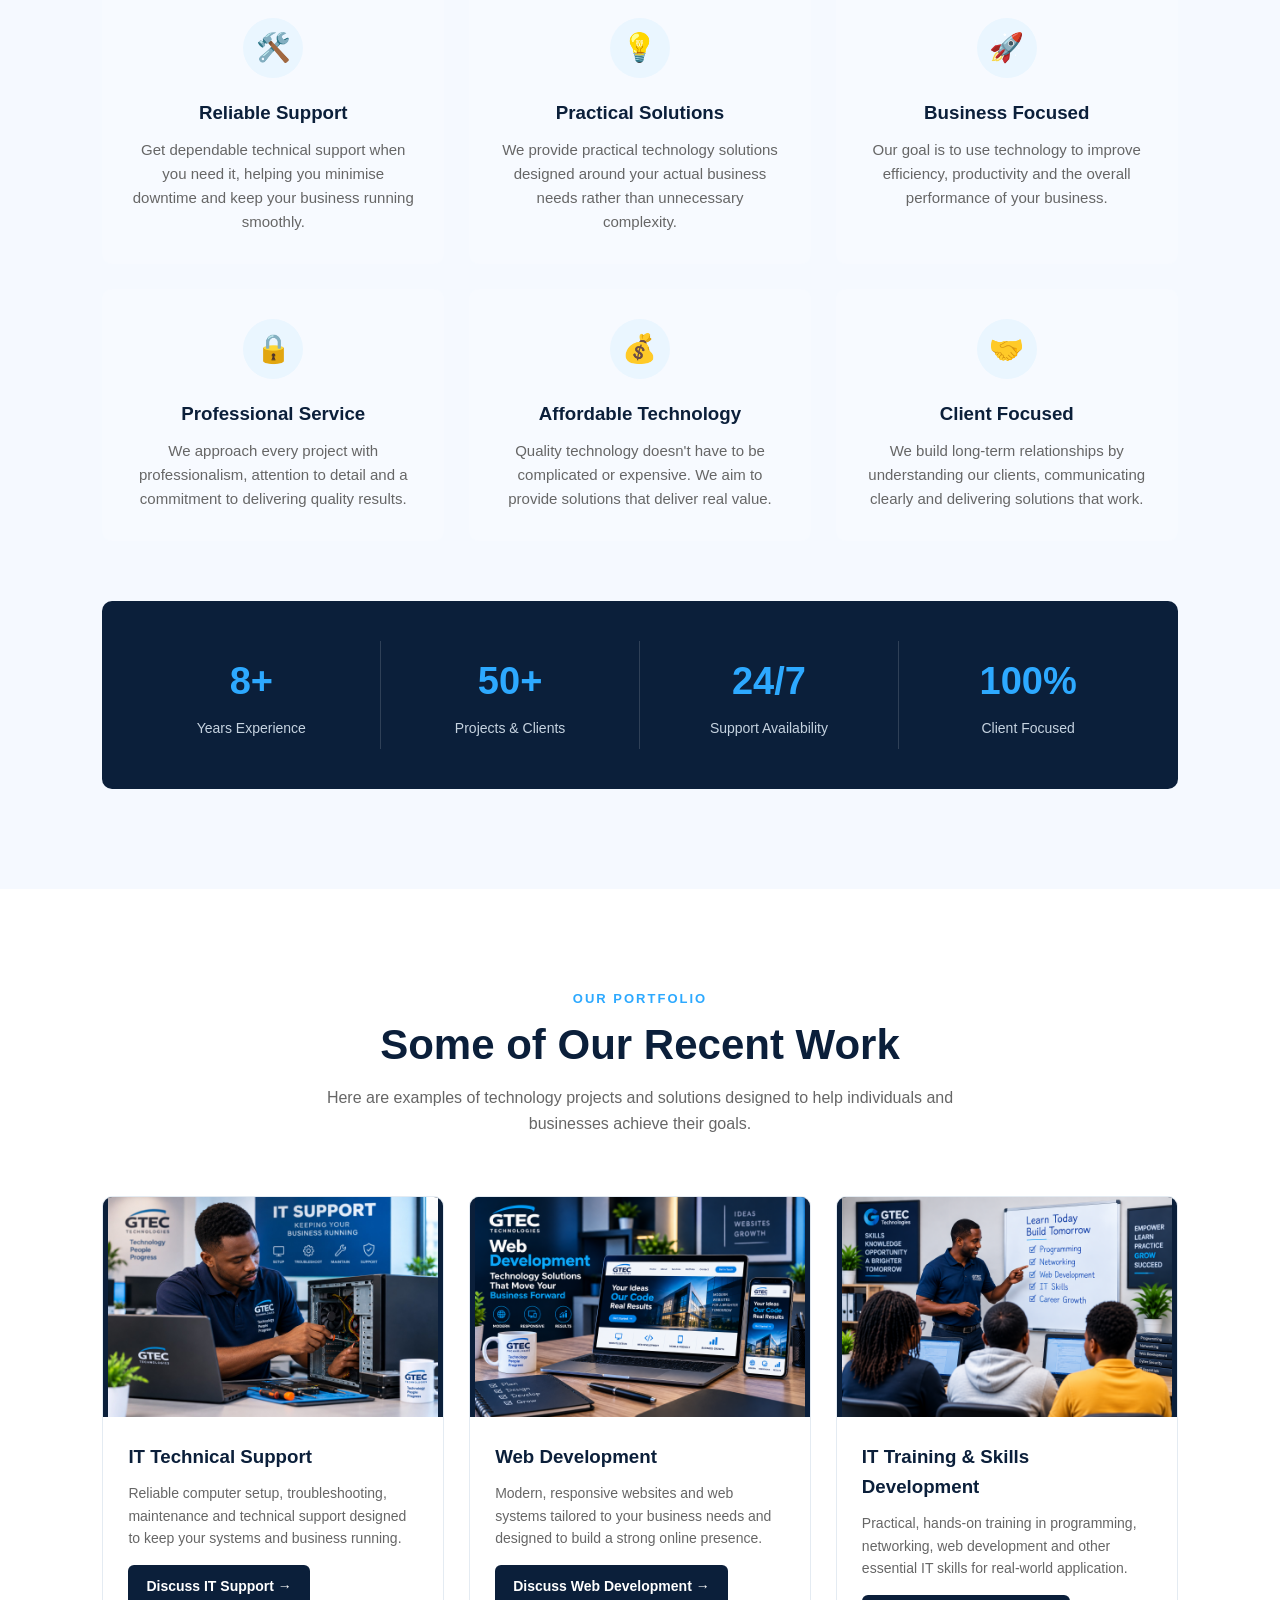
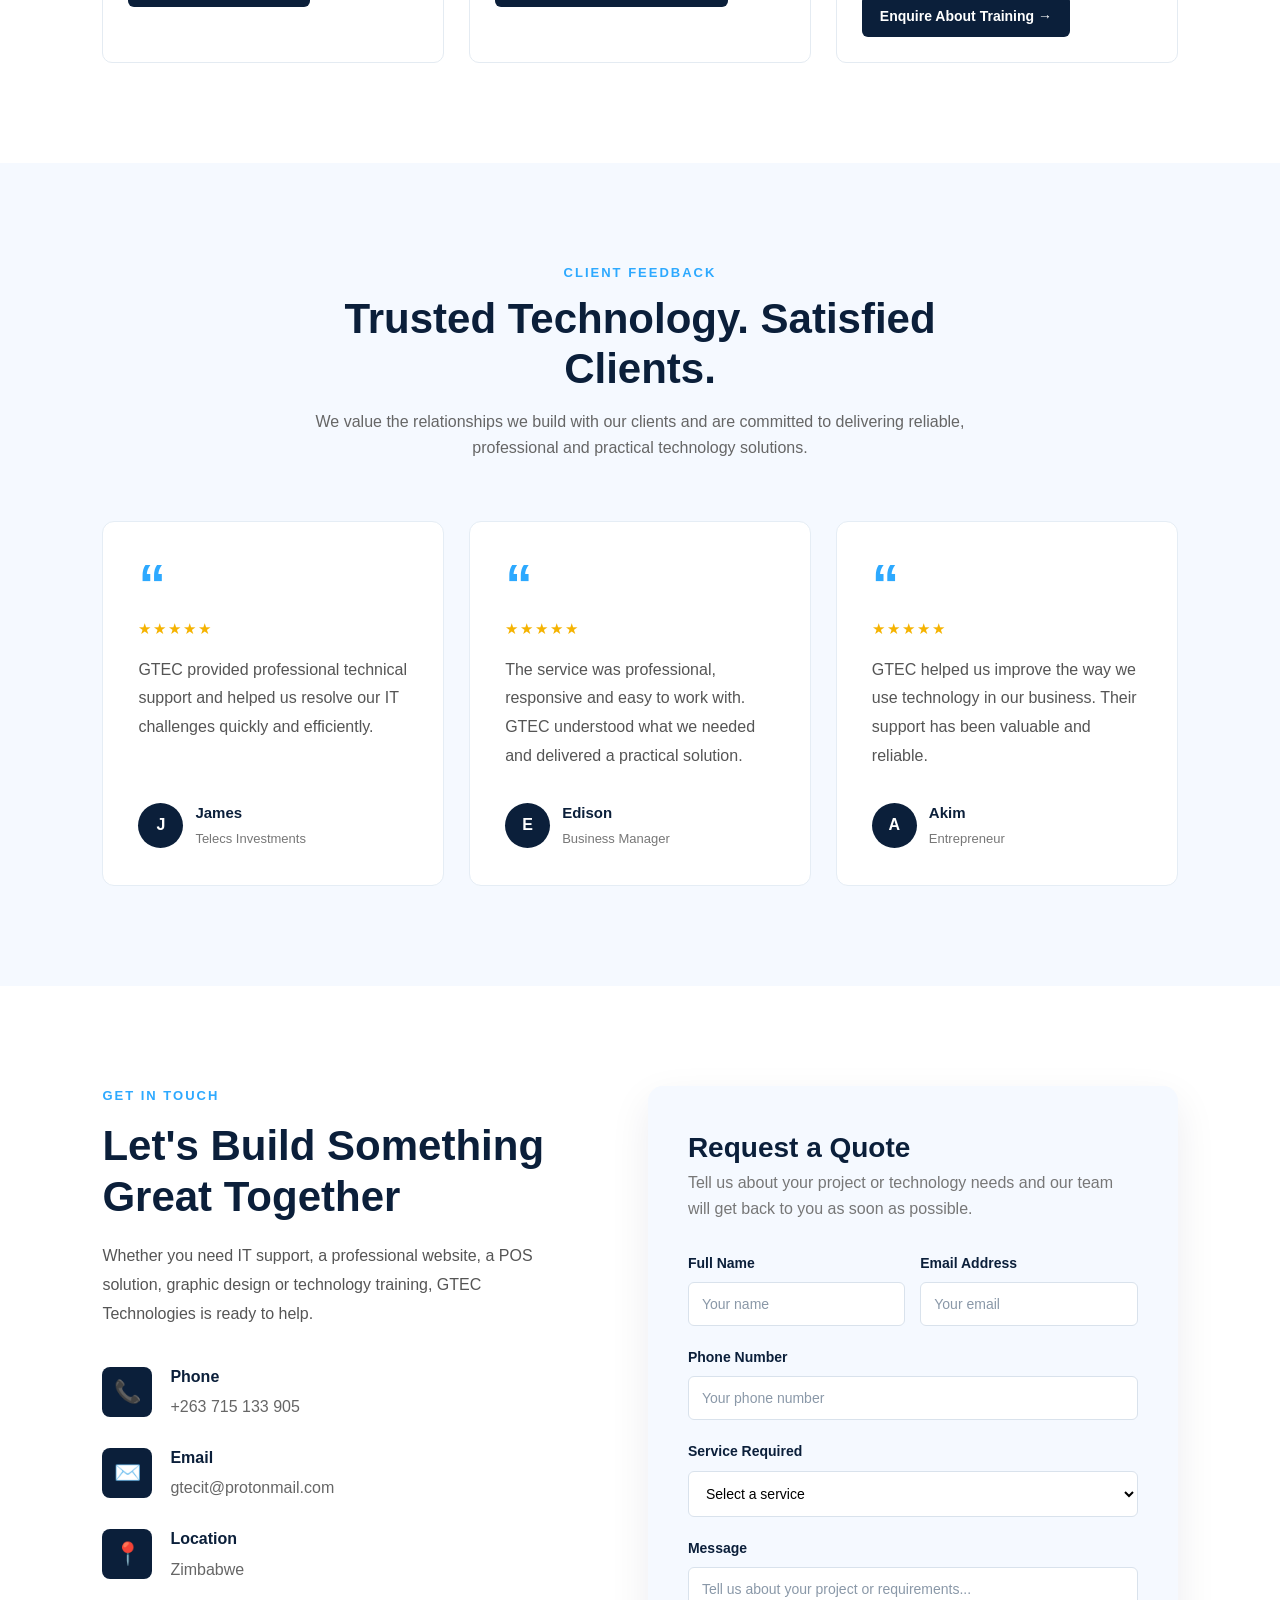
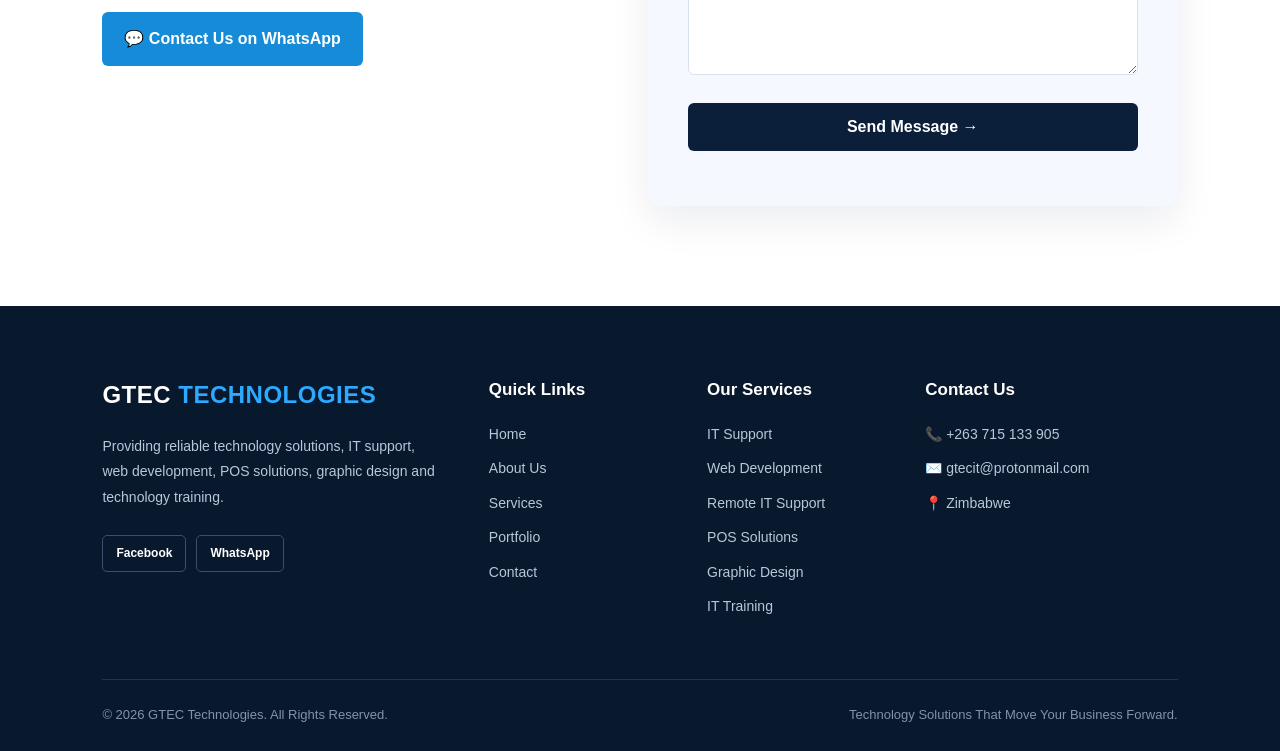
==== commit d6dc3b1c: "Update index.html" ====
--- a/index.html
+++ b/index.html
@@ -83,6 +83,15 @@
         <button class="search-button" id="search-button" aria-label="Search">
     🔍
 </button>
+        <div class="search-panel" id="search-panel">
+    <input
+        type="text"
+        id="search-input"
+        placeholder="Search GTEC Technologies..."
+        autocomplete="off"
+    >
+    <button id="search-submit" aria-label="Submit Search">🔍</button>
+</div>
 
     <button class="menu-toggle" id="menu-toggle" aria-label="Open menu">
     ☰
--- a/css/style.css
+++ b/css/style.css
@@ -115,6 +115,22 @@
 .quote-button:hover {
     background-color: #ffffff;
     color: #0b1f3a;
+}
+/* Search button */
+
+.search-button {
+    background: none;
+    border: none;
+    color: #ffffff;
+    font-size: 19px;
+    cursor: pointer;
+    padding: 8px;
+    transition: 0.3s ease;
+}
+
+.search-button:hover {
+    color: #2da9ff;
+    transform: scale(1.1);
 }
 
 
